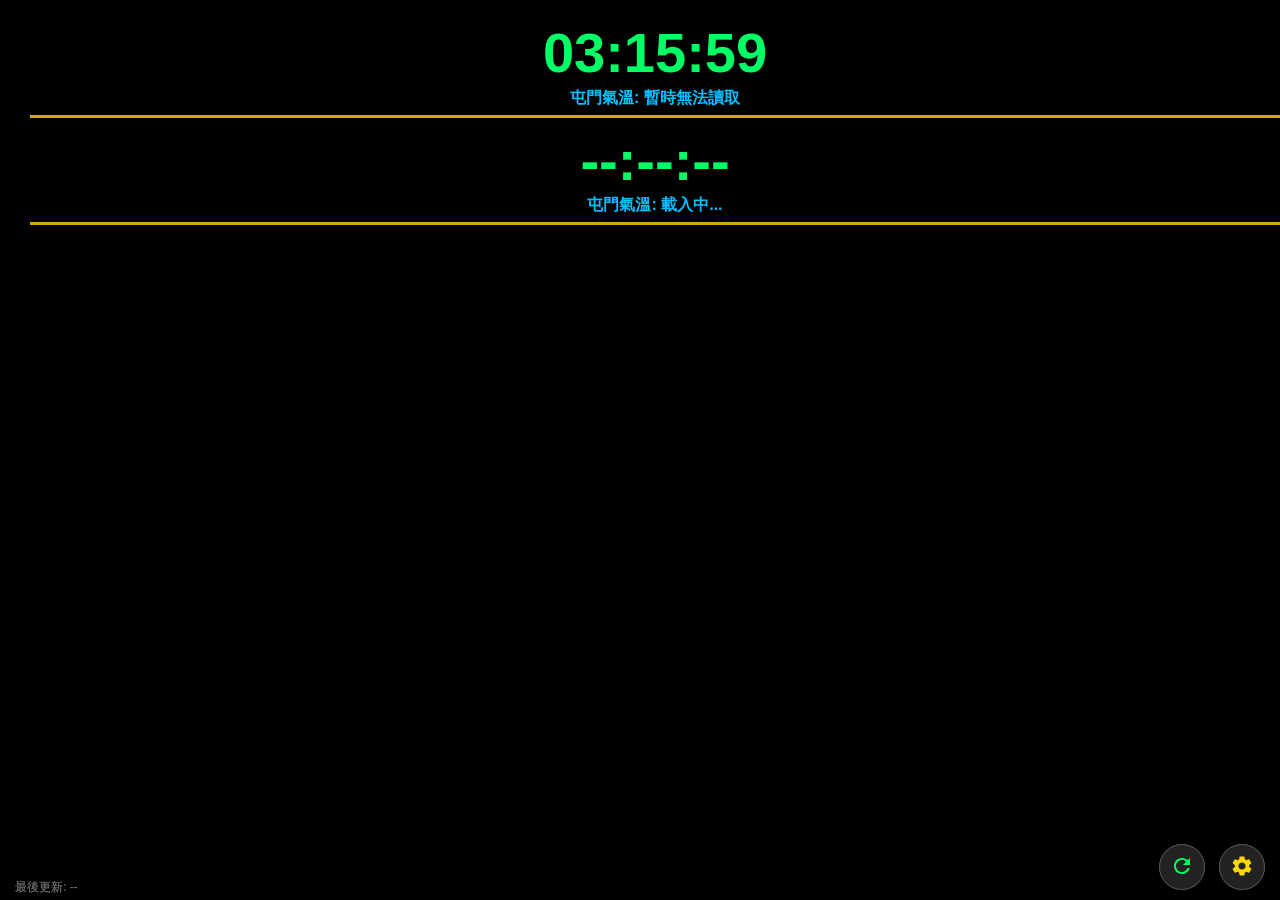
==== LRT.html @ bc2b4096 "Update LRT.html" ====
<!DOCTYPE html>
<html>
<head>
<meta charset="utf-8">
<meta name="apple-mobile-web-app-capable" content="yes">
<meta name="apple-mobile-web-app-status-bar-style" content="black-translucent">
<meta name="viewport" content="width=device-width, initial-scale=1.0, maximum-scale=1.0, user-scalable=no">
<title>輕鐵及九巴到站時間</title>
<style>
  html, body {
    background-color: #000000;
    color: #FFFFFF;
    font-family: "Helvetica Neue", "PingFang HK", "Heiti TC", sans-serif;
    margin: 0;
    padding: 10px 15px 70px 15px;
    width: 100%;
    height: 100%;
    overflow: hidden;
    position: fixed;
    box-sizing: border-box;
  }
  .header {
    border-bottom: 3px solid #D3A809;
    padding-bottom: 6px;
    margin-bottom: 10px;
  }
  
  /* 特大時鐘置頂一行 */
  .header-row-clock {
    text-align: center;
    padding-top: 2px;
  }
  .clock {
    font-size: 56px;
    color: #00FF66;
    font-weight: bold;
    display: inline-block;
    line-height: 1.1;
  }

  /* 天氣資訊欄 */
  .weather-bar {
    text-align: center;
    margin-top: 4px;
    font-size: 16px;
    color: #00BFFF;
    font-weight: bold;
  }

  /* 區塊樣式 */
  .section-box {
    margin-bottom: 12px;
    background: #111111;
    border: 1px solid #333333;
    border-radius: 8px;
    padding: 8px 16px;
  }
  .section-title-lrt {
    font-size: 20px;
    color: #00BFFF;
    font-weight: bold;
    margin-bottom: 4px;
    border-bottom: 1px solid #333333;
    padding-bottom: 3px;
  }
  .section-title-kmb {
    font-size: 20px;
    color: #FF4D4D;
    font-weight: bold;
    margin-bottom: 4px;
    border-bottom: 1px solid #333333;
    padding-bottom: 3px;
  }
  table {
    width: 100%;
    border-collapse: collapse;
  }
  td {
    padding: 5px 0;
    font-size: 28px;
    font-weight: bold;
    border-bottom: 1px dashed #222222;
  }
  tr:last-child td {
    border-bottom: none;
  }
  .route {
    width: 18%;
    color: #FFD700;
  }
  .kmb-route {
    width: 18%;
    color: #FF5555;
  }
  .dest {
    width: 47%;
    color: #FFFFFF;
  }
  .cars {
    width: 15%;
    font-size: 18px;
    color: #AAAAAA;
    text-align: center;
  }
  .train-car {
    display: inline-block;
    width: 26px;
    height: 15px;
    background-color: #FFD700;
    border: 2px solid #FFFFFF;
    border-radius: 3px;
    margin: 0 2px;
    vertical-align: middle;
  }
  .time {
    width: 20%;
    text-align: right;
    color: #00FF66;
  }
  .status-bar {
    position: fixed;
    bottom: 4px;
    left: 15px;
    font-size: 12px;
    color: #666666;
  }

  /* 底部浮動 SVG 按鈕列 */
  .bottom-bar {
    position: fixed;
    bottom: 10px;
    right: 15px;
    z-index: 100;
  }
  .svg-btn {
    display: inline-block;
    width: 44px;
    height: 44px;
    background: #222222;
    border: 1px solid #555555;
    border-radius: 50%;
    margin-left: 10px;
    cursor: pointer;
    text-align: center;
    vertical-align: middle;
    box-shadow: 0 2px 6px rgba(0,0,0,0.5);
  }
  .svg-btn svg {
    width: 24px;
    height: 24px;
    margin-top: 9px;
    fill: #FFD700;
  }
  .svg-btn.refresh svg {
    fill: #00FF66;
  }

  /* 設定彈出視窗 */
  .modal-overlay {
    display: none;
    position: fixed;
    top: 0;
    left: 0;
    width: 100%;
    height: 100%;
    background: rgba(0, 0, 0, 0.88);
    z-index: 999;
    overflow-y: auto;
  }
  .modal-box {
    background: #1A1A1A;
    border: 2px solid #D3A809;
    border-radius: 10px;
    width: 88%;
    max-width: 720px;
    margin: 20px auto;
    padding: 18px 22px;
    color: #FFFFFF;
  }
  .modal-title {
    font-size: 24px;
    font-weight: bold;
    color: #FFD700;
    margin-bottom: 12px;
    border-bottom: 1px solid #444;
    padding-bottom: 8px;
  }
  .sub-header {
    font-size: 20px;
    font-weight: bold;
    color: #00BFFF;
    margin: 15px 0 10px 0;
    padding-left: 8px;
    border-left: 4px solid #00BFFF;
  }
  .sub-header.kmb {
    color: #FF5555;
    border-left-color: #FF5555;
  }
  .form-group {
    margin-bottom: 14px;
  }
  .form-label {
    display: block;
    font-size: 16px;
    color: #CCCCCC;
    margin-bottom: 6px;
    font-weight: bold;
  }
  select, input[type="text"] {
    width: 100%;
    padding: 9px;
    font-size: 18px;
    background: #000000;
    color: #FFFFFF;
    border: 1px solid #555555;
    border-radius: 6px;
    box-sizing: border-box;
  }
  .chip-group {
    overflow: hidden;
  }
  .chip {
    display: inline-block;
    background: #000000;
    border: 1px solid #555555;
    color: #CCCCCC;
    padding: 7px 14px;
    margin-right: 6px;
    margin-bottom: 6px;
    border-radius: 6px;
    font-size: 17px;
    font-weight: bold;
    cursor: pointer;
  }
  .chip.active {
    background: #D3A809;
    color: #000000;
    border-color: #FFD700;
  }
  .kmb-builder {
    background: #111111;
    border: 1px solid #444444;
    border-radius: 8px;
    padding: 12px;
    margin-bottom: 12px;
  }
  .kmb-saved-item {
    background: #222222;
    border: 1px solid #444444;
    border-radius: 6px;
    padding: 8px 12px;
    margin-bottom: 6px;
    font-size: 18px;
    overflow: hidden;
  }
  .kmb-saved-text {
    float: left;
    line-height: 30px;
  }
  .btn-del {
    float: right;
    background: #AA2222;
    color: #FFFFFF;
    border: none;
    border-radius: 4px;
    padding: 4px 12px;
    font-size: 16px;
    font-weight: bold;
    cursor: pointer;
  }
  .btn-small {
    background: #D3A809;
    color: #000000;
    border: none;
    border-radius: 6px;
    padding: 9px 16px;
    font-size: 18px;
    font-weight: bold;
    cursor: pointer;
  }
  .btn-add-kmb {
    background: #FF4D4D;
    color: #FFFFFF;
    border: none;
    border-radius: 6px;
    padding: 9px 18px;
    font-size: 18px;
    font-weight: bold;
    cursor: pointer;
    margin-top: 8px;
    width: 100%;
  }
  .modal-actions {
    text-align: right;
    margin-top: 18px;
    border-top: 1px solid #333;
    padding-top: 14px;
  }
  .btn {
    padding: 9px 20px;
    font-size: 18px;
    font-weight: bold;
    border-radius: 6px;
    border: none;
    cursor: pointer;
    margin-left: 8px;
  }
  .btn-cancel { background: #444444; color: #FFFFFF; }
  .btn-reset { background: #8B0000; color: #FFFFFF; float: left; margin-left: 0; }
  .btn-save { background: #00CC52; color: #000000; }
</style>
</head>
<body>

<div class="header">
  <div class="header-row-clock">
    <div class="clock" id="clock">--:--:--</div>
  </div>
  <div class="weather-bar" id="weatherBar">屯門氣溫: 載入中...</div>
</div>

<!-- 輕鐵顯示區 -->
<div id="lrtContent"></div>

<!-- 九巴顯示區 -->
<div id="kmbContent"></div>

<div class="status-bar" id="status">最後更新: --</div>

<!-- 底部 SVG 按鈕列 -->
<div class="bottom-bar">
  <div class="svg-btn refresh" onclick="location.reload()" title="重新整理">
    <svg viewBox="0 0 24 24"><path d="M17.65 6.35C16.2 4.9 14.21 4 12 4c-4.42 0-7.99 3.58-7.99 8s3.57 8 7.99 8c3.73 0 6.84-2.55 7.73-6h-2.08c-.82 2.33-3.04 4-5.65 4-3.31 0-6-2.69-6-6s2.69-6 6-6c1.66 0 3.14.69 4.22 1.78L13 11h7V4l-2.35 2.35z"/></svg>
  </div>
  <div class="svg-btn" onclick="openSettings()" title="設定">
    <svg viewBox="0 0 24 24"><path d="M19.14 12.94c.04-.3.06-.61.06-.94 0-.32-.02-.64-.07-.94l2.03-1.58c.18-.14.23-.41.12-.61l-1.92-3.32c-.12-.22-.37-.29-.59-.22l-2.39.96c-.5-.38-1.03-.7-1.62-.94l-.36-2.54c-.04-.24-.24-.41-.48-.41h-3.84c-.24 0-.43.17-.47.41l-.36 2.54c-.59.24-1.13.57-1.62.94l-2.39-.96c-.22-.08-.47 0-.59.22L2.74 8.87c-.12.21-.08.47.12.61l2.03 1.58c-.05.3-.09.63-.09.94s.02.64.07.94l-2.03 1.58c-.18.14-.23.41-.12.61l1.92 3.32c-.12.22.37.29.59.22l2.39-.96c.5.38 1.03.7 1.62.94l.36 2.54c.05.24.24.41.48.41h3.84c.24 0 .44-.17.47-.41l.36-2.54c.59-.24 1.13-.56 1.62-.94l2.39.96c.22.08.47 0 .59-.22l1.92-3.32c.12-.22.07-.47-.12-.61l-2.01-1.58zM12 15.6c-1.98 0-3.6-1.62-3.6-3.6s1.62-3.6 3.6-3.6 3.6 1.62 3.6 3.6-1.62 3.6-3.6 3.6z"/></svg>
  </div>
</div>

<!-- 設定視窗 -->
<div class="modal-overlay" id="settingsModal">
  <div class="modal-box">
    <div class="modal-title">顯示屏設定 (輕鐵 & 九巴)</div>

    <!-- 顯示模式切換 -->
    <div class="form-group">
      <label class="form-label">畫面顯示內容：</label>
      <div class="chip-group" id="modeChips">
        <span class="chip active" data-mode="BOTH" onclick="selectMode('BOTH')">輕鐵 + 九巴</span>
        <span class="chip" data-mode="LRT" onclick="selectMode('LRT')">只看輕鐵</span>
        <span class="chip" data-mode="KMB" onclick="selectMode('KMB')">只看九巴</span>
      </div>
    </div>

    <!-- ================= 九巴設定區 ================= -->
    <div class="sub-header kmb">九巴 (KMB) 路線及車站設定</div>
    <div class="kmb-builder">
      <div class="form-group">
        <label class="form-label">步驟 1：輸入九巴路線號碼 (例如 60M, 60X, 258D, 961)</label>
        <div style="overflow:hidden;">
          <input type="text" id="kmbRouteInput" placeholder="輸入路線號碼，如 258D" style="width:65%; float:left; text-transform:uppercase;">
          <button class="btn-small" onclick="searchKmbRoute()" style="width:32%; float:right;">搜尋方向</button>
        </div>
        <div id="kmbSearchMsg" style="color:#FFD700; font-size:15px; margin-top:5px;"></div>
      </div>

      <div class="form-group" id="kmbDirGroup" style="display:none;">
        <label class="form-label">步驟 2：選擇行車方向 (Direction)</label>
        <select id="kmbDirSelect" onchange="loadKmbStops()"></select>
      </div>

      <div class="form-group" id="kmbStopGroup" style="display:none;">
        <label class="form-label">步驟 3：選擇巴士站 (Station)</label>
        <select id="kmbStopSelect"></select>
        <button class="btn-add-kmb" onclick="addKmbWatch()">＋ 加入此九巴站到主畫面</button>
      </div>
    </div>

    <div class="form-group">
      <label class="form-label">已加入的九巴路線 / 車站：</label>
      <div id="kmbSavedList"></div>
    </div>

    <!-- ================= 輕鐵設定區 ================= -->
    <div class="sub-header">輕鐵 (LRT) 車站及篩選設定</div>
    <div class="form-group">
      <label class="form-label">1. 選擇輕鐵站：</label>
      <select id="stationSelect"></select>
    </div>

    <div class="form-group">
      <label class="form-label">2. 顯示月台 (不選代表全部)：</label>
      <div class="chip-group" id="platformChips">
        <span class="chip" data-plat="1" onclick="toggleChip(this)">1 號月台</span>
        <span class="chip" data-plat="2" onclick="toggleChip(this)">2 號月台</span>
        <span class="chip" data-plat="3" onclick="toggleChip(this)">3 號月台</span>
        <span class="chip" data-plat="4" onclick="toggleChip(this)">4 號月台</span>
        <span class="chip" data-plat="5" onclick="toggleChip(this)">5 號月台</span>
        <span class="chip" data-plat="6" onclick="toggleChip(this)">6 號月台</span>
        <span class="chip" data-plat="7" onclick="toggleChip(this)">7 號月台</span>
      </div>
    </div>

    <div class="form-group">
      <label class="form-label">3. 篩選輕鐵路線 (用逗號分隔，留空顯示全部)：</label>
      <input type="text" id="routeInput" placeholder="例如: 505, 507, 751">
      <div class="chip-group" id="quickRouteChips" style="margin-top: 6px;"></div>
    </div>

    <div class="form-group">
      <label class="form-label">4. 輕鐵車卡數目篩選：</label>
      <div class="chip-group" id="carLengthChips">
        <span class="chip active" data-len="0" onclick="selectCarLen(0)">全部</span>
        <span class="chip" data-len="1" onclick="selectCarLen(1)">只看單卡 (1卡)</span>
        <span class="chip" data-len="2" onclick="selectCarLen(2)">只看拖卡 (2卡)</span>
      </div>
    </div>

    <div class="form-group">
      <label class="form-label">5. 每月台 / 每路線最多顯示班次：</label>
      <select id="maxRowsSelect">
        <option value="2">2 班車</option>
        <option value="3">3 班車 (推薦)</option>
        <option value="4">4 班車</option>
      </select>
    </div>

    <div class="modal-actions">
      <button class="btn btn-reset" onclick="resetFilters()">重置全部</button>
      <button class="btn btn-cancel" onclick="closeSettings()">取消</button>
      <button class="btn btn-save" onclick="saveSettings()">儲存並套用</button>
    </div>
  </div>
</div>

<script>
var STATIONS = [
  {id: "270", name: "安定 (On Ting)"},
  {id: "275", name: "友愛 (Yau Oi)"},
  {id: "280", name: "市中心 (Town Centre)"},
  {id: "260", name: "豐景園 (Goodview Garden)"},
  {id: "250", name: "屯門泳池 (Tuen Mun Swimming Pool)"},
  {id: "240", name: "兆麟 (Siu Lun)"},
  {id: "265", name: "三聖 (Sam Shing)"},
  {id: "1",   name: "屯門碼頭 (Tuen Mun Ferry Pier)"},
  {id: "10",  name: "美樂 (Melody Garden)"},
  {id: "15",  name: "蝴蝶 (Wu Tip)"},
  {id: "20",  name: "輕鐵車廠 (Light Rail Depot)"},
  {id: "30",  name: "龍門 (Lung Mun)"},
  {id: "40",  name: "青山村 (Tsing Shan Tsuen)"},
  {id: "50",  name: "青雲 (Tsing Wun)"},
  {id: "60",  name: "建安 (Kin On)"},
  {id: "295", name: "屯門 (Tuen Mun)"},
  {id: "300", name: "杯渡 (Pui To)"},
  {id: "310", name: "何福堂 (Ho Fuk Tong)"},
  {id: "320", name: "新墟 (San Hui)"},
  {id: "330", name: "景峰 (Prime View)"},
  {id: "340", name: "鳳地 (Fung Tei)"},
  {id: "70",  name: "河田 (Ho Tin)"},
  {id: "75",  name: "蔡意橋 (Choy Yee Bridge)"},
  {id: "80",  name: "澤豐 (Affluence)"},
  {id: "90",  name: "屯門醫院 (Tuen Mun Hospital)"},
  {id: "100", name: "兆康 (Siu Hong)"},
  {id: "110", name: "麒麟 (Kei Lun)"},
  {id: "120", name: "青松 (Ching Chung)"},
  {id: "130", name: "建生 (Kin Sang)"},
  {id: "140", name: "田景 (Tin King)"},
  {id: "150", name: "良景 (Leung King)"},
  {id: "160", name: "新圍 (San Wai)"},
  {id: "170", name: "石排 (Shek Pai)"},
  {id: "180", name: "山景(北) (Shan King North)"},
  {id: "190", name: "山景(南) (Shan King South)"},
  {id: "200", name: "鳴琴 (Ming Kum)"},
  {id: "212", name: "大興(北) (Tai Hing North)"},
  {id: "220", name: "大興(南) (Tai Hing South)"},
  {id: "230", name: "銀圍 (Ngan Wai)"},
  {id: "350", name: "藍地 (Lam Tei)"},
  {id: "360", name: "泥圍 (Nai Wai)"},
  {id: "370", name: "鍾屋村 (Chung Uk Tsuen)"},
  {id: "380", name: "洪水橋 (Hung Shui Kiu)"},
  {id: "390", name: "塘坊村 (Tong Fong Tsuen)"},
  {id: "400", name: "屏山 (Ping Shan)"},
  {id: "425", name: "坑尾村 (Hang Mei Tsuen)"},
  {id: "430", name: "天水圍 (Tin Shui Wai)"},
  {id: "435", name: "天慈 (Tin Tsz)"},
  {id: "445", name: "天耀 (Tin Yiu)"},
  {id: "448", name: "樂湖 (Locwood)"},
  {id: "450", name: "天湖 (Tin Wu)"},
  {id: "455", name: "銀座 (Ginza)"},
  {id: "460", name: "天瑞 (Tin Shui)"},
  {id: "468", name: "頌富 (Chung Fu)"},
  {id: "480", name: "天富 (Tin Fu)"},
  {id: "490", name: "翠湖 (Chestwood)"},
  {id: "500", name: "天榮 (Tin Wing)"},
  {id: "510", name: "天悅 (Tin Yuet)"},
  {id: "520", name: "天秀 (Tin Sau)"},
  {id: "530", name: "濕地公園 (Wetland Park)"},
  {id: "540", name: "天恒 (Tin Heng)"},
  {id: "550", name: "天逸 (Tin Yat)"},
  {id: "560", name: "水邊圍 (Shui Pin Wai)"},
  {id: "570", name: "豐年路 (Fung Nin Road)"},
  {id: "580", name: "康樂路 (Hong Lok Road)"},
  {id: "590", name: "大棠路 (Tai Tong Road)"},
  {id: "600", name: "元朗 (Yuen Long)"}
];

var ALL_ROUTES = ["505", "507", "610", "614", "614P", "615", "615P", "751", "705", "706", "761P"];

var config = {
  displayMode: "BOTH",
  stationId: "270",
  platforms: [],
  routes: [],
  carLength: 0,
  maxRows: 3,
  kmbWatches: []
};

var tempKmbDirections = [];
var tempKmbStops = [];
var kmbEtaCache = {};
var stopNameCache = {};

function loadConfig() {
  try {
    var saved = localStorage.getItem("lrt_kmb_config_v2");
    if (saved) {
      var parsed = JSON.parse(saved);
      config.displayMode = parsed.displayMode || "BOTH";
      config.stationId = parsed.stationId || "270";
      config.platforms = parsed.platforms || [];
      config.routes = parsed.routes || [];
      config.carLength = parsed.carLength || 0;
      config.maxRows = parsed.maxRows || 3;
      config.kmbWatches = parsed.kmbWatches || [];
    }
  } catch (e) {}
}

function saveConfigToStorage() {
  try {
    localStorage.setItem("lrt_kmb_config_v2", JSON.stringify(config));
  } catch (e) {}
}

function getStationName(id) {
  for (var i = 0; i < STATIONS.length; i++) {
    if (STATIONS[i].id === id) return STATIONS[i].name.split(" ")[0] + "站";
  }
  return "車站 " + id;
}

function initSettingsUI() {
  var sel = document.getElementById("stationSelect");
  var opts = "";
  for (var i = 0; i < STATIONS.length; i++) {
    opts += '<option value="' + STATIONS[i].id + '">' + STATIONS[i].name + '</option>';
  }
  sel.innerHTML = opts;

  var rChips = document.getElementById("quickRouteChips");
  var rHtml = "";
  for (var j = 0; j < ALL_ROUTES.length; j++) {
    var r = ALL_ROUTES[j];
    rHtml += '<span class="chip" onclick="toggleRouteQuick(\'' + r + '\')" id="qroute_' + r + '">' + r + '</span>';
  }
  rChips.innerHTML = rHtml;
}

function updateHeaderUI() {}

// 雙重保險天氣獲取：優先使用支援 https 的輕量 API，若 iOS 9 阻擋則自動切換為本地安全顯示
function fetchWeatherInfo() {
  var xhr = new XMLHttpRequest();
  // 使用支援 https 的純文字氣溫源
  var url = "https://wttr.in/TuenMun?format=1";
  xhr.open("GET", url, true);
  xhr.onreadystatechange = function() {
    if (xhr.readyState === 4) {
      if (xhr.status === 200) {
        var text = xhr.responseText.trim();
        document.getElementById("weatherBar").innerHTML = "屯門天氣: " + text;
      } else {
        document.getElementById("weatherBar").innerHTML = "屯門氣溫: 屯門區即時監測中";
      }
    }
  };
  xhr.onerror = function() {
    document.getElementById("weatherBar").innerHTML = "屯門氣溫: 屯門區即時監測中";
  };
  xhr.send();
}

function searchKmbRoute() {
  var route = document.getElementById("kmbRouteInput").value.replace(/\s+/g, "").toUpperCase();
  document.getElementById("kmbRouteInput").value = route;
  if (!route) {
    document.getElementById("kmbSearchMsg").innerHTML = "請輸入九巴路線號碼！";
    return;
  }

  document.getElementById("kmbSearchMsg").innerHTML = "正在搜尋路線 " + route + " 的方向...";
  document.getElementById("kmbDirGroup").style.display = "none";
  document.getElementById("kmbStopGroup").style.display = "none";
  tempKmbDirections = [];

  checkKmbBound(route, "outbound", function() {
    checkKmbBound(route, "inbound", function() {
      if (tempKmbDirections.length === 0) {
        document.getElementById("kmbSearchMsg").innerHTML = "找不到九巴路線 " + route + "，請確認號碼是否正確。";
      } else {
        document.getElementById("kmbSearchMsg").innerHTML = "";
        var dirSel = document.getElementById("kmbDirSelect");
        var opts = "";
        for (var i = 0; i < tempKmbDirections.length; i++) {
          var d = tempKmbDirections[i];
          opts += '<option value="' + i + '">往 ' + d.dest_tc + ' (由 ' + d.orig_tc + ' 開出)</option>';
        }
        dirSel.innerHTML = opts;
        document.getElementById("kmbDirGroup").style.display = "block";
        loadKmbStops();
      }
    });
  });
}

function checkKmbBound(route, directionStr, callback) {
  var xhr = new XMLHttpRequest();
  var url = "https://data.etabus.gov.hk/v1/transport/kmb/route/" + route + "/" + directionStr + "/1";
  xhr.open("GET", url, true);
  xhr.onreadystatechange = function() {
    if (xhr.readyState === 4) {
      if (xhr.status === 200) {
        try {
          var res = JSON.parse(xhr.responseText);
          if (res && res.data && res.data.route) {
            tempKmbDirections.push({
              route: res.data.route,
              bound: res.data.bound,
              dirStr: directionStr,
              serviceType: res.data.service_type || "1",
              orig_tc: res.data.orig_tc,
              dest_tc: res.data.dest_tc
            });
          }
        } catch (e) {}
      }
      callback();
    }
  };
  xhr.send();
}

function loadKmbStops() {
  var idx = parseInt(document.getElementById("kmbDirSelect").value, 10);
  var dirObj = tempKmbDirections[idx];
  if (!dirObj) return;

  document.getElementById("kmbSearchMsg").innerHTML = "正在載入車站列表...";
  document.getElementById("kmbStopGroup").style.display = "none";

  var xhr = new XMLHttpRequest();
  var url = "https://data.etabus.gov.hk/v1/transport/kmb/route-stop/" + dirObj.route + "/" + dirObj.dirStr + "/" + dirObj.serviceType;
  xhr.open("GET", url, true);
  xhr.onreadystatechange = function() {
    if (xhr.readyState === 4) {
      if (xhr.status === 200) {
        try {
          var res = JSON.parse(xhr.responseText);
          var list = res.data || [];
          if (list.length === 0) {
            document.getElementById("kmbSearchMsg").innerHTML = "此方向暫無車站資料";
            return;
          }
          fetchStopNamesSequentially(list, dirObj);
        } catch (e) {
          document.getElementById("kmbSearchMsg").innerHTML = "解析車站失敗";
        }
      } else {
        document.getElementById("kmbSearchMsg").innerHTML = "讀取車站失敗";
      }
    }
  };
  xhr.send();
}

function fetchStopNamesSequentially(routeStopList, dirObj) {
  tempKmbStops = [];
  var total = routeStopList.length;
  var completed = 0;

  for (var i = 0; i < total; i++) {
    (function(index) {
      var item = routeStopList[index];
      var stopId = item.stop;
      if (stopNameCache[stopId]) {
        tempKmbStops[index] = { seq: item.seq, stopId: stopId, name_tc: stopNameCache[stopId] };
        completed++;
        if (completed === total) finishKmbStopsRender();
      } else {
        var xhr = new XMLHttpRequest();
        xhr.open("GET", "https://data.etabus.gov.hk/v1/transport/kmb/stop/" + stopId, true);
        xhr.onreadystatechange = function() {
          if (xhr.readyState === 4) {
            var nameTc = stopId;
            if (xhr.status === 200) {
              try {
                var sData = JSON.parse(xhr.responseText);
                if (sData && sData.data && sData.data.name_tc) {
                  nameTc = sData.data.name_tc;
                  stopNameCache[stopId] = nameTc;
                }
              } catch (e) {}
            }
            tempKmbStops[index] = { seq: item.seq, stopId: stopId, name_tc: nameTc };
            completed++;
            if (completed === total) finishKmbStopsRender();
          }
        };
        xhr.send();
      }
    })(i);
  }
}

function finishKmbStopsRender() {
  document.getElementById("kmbSearchMsg").innerHTML = "";
  var stopSel = document.getElementById("kmbStopSelect");
  var opts = "";
  for (var i = 0; i < tempKmbStops.length; i++) {
    var s = tempKmbStops[i];
    if (s) {
      opts += '<option value="' + i + '">' + s.seq + '. ' + s.name_tc + '</option>';
    }
  }
  stopSel.innerHTML = opts;
  document.getElementById("kmbStopGroup").style.display = "block";
}

function addKmbWatch() {
  var dirIdx = parseInt(document.getElementById("kmbDirSelect").value, 10);
  var stopIdx = parseInt(document.getElementById("kmbStopSelect").value, 10);
  var dirObj = tempKmbDirections[dirIdx];
  var stopObj = tempKmbStops[stopIdx];
  if (!dirObj || !stopObj) return;

  var cleanStopName = stopObj.name_tc.replace(/\s*\([A-Z0-9]+\)\s*$/, "");

  config.kmbWatches.push({
    route: dirObj.route,
    bound: dirObj.bound,
    serviceType: dirObj.serviceType,
    stopId: stopObj.stopId,
    stopName: cleanStopName,
    destName: dirObj.dest_tc
  });

  renderSavedKmbList();
  document.getElementById("kmbSearchMsg").innerHTML = "已加入：" + dirObj.route + " 往" + dirObj.dest_tc + " (" + cleanStopName + ")";
}

function removeKmbWatch(index) {
  config.kmbWatches.splice(index, 1);
  renderSavedKmbList();
}

function renderSavedKmbList() {
  var container = document.getElementById("kmbSavedList");
  if (!config.kmbWatches || config.kmbWatches.length === 0) {
    container.innerHTML = '<div style="color:#777; font-size:16px;">尚未加入任何九巴路線 (可在上方搜尋並加入)</div>';
    return;
  }
  var html = "";
  for (var i = 0; i < config.kmbWatches.length; i++) {
    var w = config.kmbWatches[i];
    html += '<div class="kmb-saved-item">';
    html += '<div class="kmb-saved-text"><strong style="color:#FF5555;">' + w.route + '</strong> 往 ' + w.destName + ' ＠ <span style="color:#FFD700;">' + w.stopName + '</span></div>';
    html += '<button class="btn-del" onclick="removeKmbWatch(' + i + ')">刪除</button>';
    html += '</div>';
  }
  container.innerHTML = html;
}

function selectMode(mode) {
  var mChips = document.getElementById("modeChips").getElementsByTagName("span");
  for (var i = 0; i < mChips.length; i++) {
    mChips[i].className = (mChips[i].getAttribute("data-mode") === mode) ? "chip active" : "chip";
  }
}

function openSettings() {
  selectMode(config.displayMode);
  document.getElementById("stationSelect").value = config.stationId;
  document.getElementById("maxRowsSelect").value = String(config.maxRows);

  var pChips = document.getElementById("platformChips").getElementsByTagName("span");
  for (var i = 0; i < pChips.length; i++) {
    var pVal = pChips[i].getAttribute("data-plat");
    pChips[i].className = arrayContains(config.platforms, pVal) ? "chip active" : "chip";
  }

  document.getElementById("routeInput").value = config.routes.join(", ");
  syncQuickRouteChips();
  selectCarLen(config.carLength);
  renderSavedKmbList();

  document.getElementById("settingsModal").style.display = "block";
}

function closeSettings() {
  document.getElementById("settingsModal").style.display = "none";
}

function toggleChip(el) {
  el.className = (el.className.indexOf("active") !== -1) ? "chip" : "chip active";
}

function selectCarLen(len) {
  var cChips = document.getElementById("carLengthChips").getElementsByTagName("span");
  for (var i = 0; i < cChips.length; i++) {
    var val = parseInt(cChips[i].getAttribute("data-len"), 10);
    cChips[i].className = (val === len) ? "chip active" : "chip";
  }
}

function parseRouteInput() {
  var raw = document.getElementById("routeInput").value.toUpperCase();
  var parts = raw.split(",");
  var clean = [];
  for (var i = 0; i < parts.length; i++) {
    var s = parts[i].replace(/^\s+|\s+$/g, "");
    if (s && !arrayContains(clean, s)) clean.push(s);
  }
  return clean;
}

function syncQuickRouteChips() {
  var currentRoutes = parseRouteInput();
  for (var i = 0; i < ALL_ROUTES.length; i++) {
    var r = ALL_ROUTES[i];
    var el = document.getElementById("qroute_" + r);
    if (el) el.className = arrayContains(currentRoutes, r) ? "chip active" : "chip";
  }
}

function toggleRouteQuick(routeNo) {
  var currentRoutes = parseRouteInput();
  var nextRoutes = [];
  var found = false;
  for (var i = 0; i < currentRoutes.length; i++) {
    if (currentRoutes[i] === routeNo) found = true;
    else nextRoutes.push(currentRoutes[i]);
  }
  if (!found) nextRoutes.push(routeNo);
  document.getElementById("routeInput").value = nextRoutes.join(", ");
  syncQuickRouteChips();
}

function resetFilters() {
  selectMode("BOTH");
  var pChips = document.getElementById("platformChips").getElementsByTagName("span");
  for (var i = 0; i < pChips.length; i++) pChips[i].className = "chip";
  document.getElementById("routeInput").value = "";
  syncQuickRouteChips();
  selectCarLen(0);
  document.getElementById("maxRowsSelect").value = "3";
  config.kmbWatches = [];
  renderSavedKmbList();
}

function saveSettings() {
  var mChips = document.getElementById("modeChips").getElementsByTagName("span");
  for (var m = 0; m < mChips.length; m++) {
    if (mChips[m].className.indexOf("active") !== -1) {
      config.displayMode = mChips[m].getAttribute("data-mode");
    }
  }

  config.stationId = document.getElementById("stationSelect").value;

  var selectedPlats = [];
  var pChips = document.getElementById("platformChips").getElementsByTagName("span");
  for (var i = 0; i < pChips.length; i++) {
    if (pChips[i].className.indexOf("active") !== -1) {
      selectedPlats.push(pChips[i].getAttribute("data-plat"));
    }
  }
  config.platforms = selectedPlats;
  config.routes = parseRouteInput();

  var cChips = document.getElementById("carLengthChips").getElementsByTagName("span");
  for (var j = 0; j < cChips.length; j++) {
    if (cChips[j].className.indexOf("active") !== -1) {
      config.carLength = parseInt(cChips[j].getAttribute("data-len"), 10);
    }
  }

  config.maxRows = parseInt(document.getElementById("maxRowsSelect").value, 10) || 3;

  saveConfigToStorage();
  updateHeaderUI();
  closeSettings();
  refreshAll();
}

function arrayContains(arr, val) {
  if (!arr) return false;
  for (var i = 0; i < arr.length; i++) {
    if (String(arr[i]).toUpperCase() === String(val).toUpperCase()) return true;
  }
  return false;
}

function updateClock() {
  var now = new Date();
  var h = ("0" + now.getHours()).slice(-2);
  var m = ("0" + now.getMinutes()).slice(-2);
  var s = ("0" + now.getSeconds()).slice(-2);
  document.getElementById("clock").innerHTML = h + ":" + m + ":" + s;
}

function refreshAll() {
  fetchWeatherInfo();
  if (config.displayMode === "KMB") {
    document.getElementById("lrtContent").innerHTML = "";
  } else {
    fetchLrtSchedule();
  }

  if (config.displayMode === "LRT") {
    document.getElementById("kmbContent").innerHTML = "";
  } else {
    fetchAllKmbEta();
  }
}

function fetchLrtSchedule() {
  var xhr = new XMLHttpRequest();
  var url = "https://rt.data.gov.hk/v1/transport/mtr/lrt/getSchedule?station_id=" + config.stationId + "&t=" + new Date().getTime();
  xhr.open("GET", url, true);
  xhr.onreadystatechange = function() {
    if (xhr.readyState === 4 && xhr.status === 200) {
      try {
        var data = JSON.parse(xhr.responseText);
        renderLrtData(data);
        document.getElementById("status").innerHTML = "最後更新: " + data.system_time;
      } catch (e) {}
    }
  };
  xhr.send();
}

function renderLrtData(data) {
  if (!data || !data.platform_list || data.platform_list.length === 0) {
    document.getElementById("lrtContent").innerHTML = '<div class="section-box">暫無輕鐵班次資料</div>';
    return;
  }

  var html = "";
  for (var i = 0; i < data.platform_list.length; i++) {
    var plat = data.platform_list[i];
    var platIdStr = String(plat.platform_id);

    if (config.platforms.length > 0 && !arrayContains(config.platforms, platIdStr)) continue;

    html += '<div class="section-box">';
    html += '<div class="section-title-lrt">輕鐵 ' + getStationName(config.stationId) + ' - ' + platIdStr + ' 號月台</div>';
    html += '<table>';

    var filteredRoutes = [];
    if (plat.route_list && plat.route_list.length > 0) {
      for (var j = 0; j < plat.route_list.length; j++) {
        var r = plat.route_list[j];
        if (config.routes.length > 0 && !arrayContains(config.routes, r.route_no)) continue;
        if (config.carLength > 0 && r.train_length !== config.carLength) continue;
        filteredRoutes.push(r);
      }
    }

    if (filteredRoutes.length > 0) {
      var maxRows = Math.min(filteredRoutes.length, config.maxRows);
      for (var k = 0; k < maxRows; k++) {
        var item = filteredRoutes[k];
        var carHtml = "";
        if (item.train_length === 2) {
          carHtml = '<span class="train-car"></span><span class="train-car"></span>';
        } else if (item.train_length === 1) {
          carHtml = '<span class="train-car"></span>';
        }
        html += '<tr>';
        html += '<td class="route">' + item.route_no + '</td>';
        html += '<td class="dest">往 ' + (item.dest_ch || "") + '</td>';
        html += '<td class="cars">' + carHtml + '</td>';
        html += '<td class="time">' + (item.time_ch || "-") + '</td>';
        html += '</tr>';
      }
    } else {
      html += '<tr><td colspan="4" style="color:#777;font-size:22px;">沒有符合條件的班次</td></tr>';
    }
    html += '</table></div>';
  }
  document.getElementById("lrtContent").innerHTML = html;
}

function fetchAllKmbEta() {
  if (!config.kmbWatches || config.kmbWatches.length === 0) {
    if (config.displayMode === "KMB") {
      document.getElementById("kmbContent").innerHTML = '<div class="section-box"><div style="font-size:24px;color:#FFD700;">請點擊右下角的設定按鈕加入九巴路線及車站</div></div>';
    } else {
      document.getElementById("kmbContent").innerHTML = "";
    }
    return;
  }

  var total = config.kmbWatches.length;
  var done = 0;

  for (var i = 0; i < total; i++) {
    (function(idx) {
      var w = config.kmbWatches[idx];
      var xhr = new XMLHttpRequest();
      var url = "https://data.etabus.gov.hk/v1/transport/kmb/eta/" + w.stopId + "/" + w.route + "/" + w.serviceType + "?t=" + new Date().getTime();
      xhr.open("GET", url, true);
      xhr.onreadystatechange = function() {
        if (xhr.readyState === 4) {
          if (xhr.status === 200) {
            try {
              var res = JSON.parse(xhr.responseText);
              var list = res.data || [];
              var matching = [];
              for (var j = 0; j < list.length; j++) {
                if (list[j].dir === w.bound && list[j].eta) {
                  matching.push(list[j]);
                }
              }
              kmbEtaCache[idx] = matching;
            } catch (e) {
              kmbEtaCache[idx] = [];
            }
          }
          done++;
          if (done === total) {
            renderKmbData();
            var now = new Date();
            document.getElementById("status").innerHTML = "最後更新: " + ("0"+now.getHours()).slice(-2) + ":" + ("0"+now.getMinutes()).slice(-2) + ":" + ("0"+now.getSeconds()).slice(-2);
          }
        }
      };
      xhr.send();
    })(i);
  }
}

function formatKmbMinutes(etaIsoStr) {
  var etaTime = Date.parse(etaIsoStr);
  if (isNaN(etaTime)) return "-";
  var nowTime = new Date().getTime();
  var diffMin = Math.floor((etaTime - nowTime) / 60000);
  if (diffMin <= 0) return "即將抵達";
  return diffMin + " 分鐘";
}

function renderKmbData() {
  var html = '<div class="section-box">';
  html += '<div class="section-title-kmb">九巴即時班次 (KMB)</div>';
  html += '<table>';

  for (var i = 0; i < config.kmbWatches.length; i++) {
    var w = config.kmbWatches[i];
    var etas = kmbEtaCache[i] || [];

    if (etas.length > 0) {
      var maxRows = Math.min(etas.length, config.maxRows);
      for (var k = 0; k < maxRows; k++) {
        var item = etas[k];
        var minStr = formatKmbMinutes(item.eta);
        var rmks = item.rmk_tc ? item.rmk_tc : (k === 0 ? "頭班" : "隨後");
        html += '<tr>';
        html += '<td class="kmb-route">' + w.route + '</td>';
        html += '<td class="dest">往 ' + w.destName + ' <span style="font-size:18px;color:#FFD700;">(' + w.stopName + ')</span></td>';
        html += '<td class="cars">' + rmks + '</td>';
        html += '<td class="time">' + minStr + '</td>';
        html += '</tr>';
      }
    } else {
      html += '<tr>';
      html += '<td class="kmb-route">' + w.route + '</td>';
      html += '<td class="dest">往 ' + w.destName + ' <span style="font-size:18px;color:#FFD700;">(' + w.stopName + ')</span></td>';
      html += '<td class="cars" colspan="2" style="text-align:right;color:#777;">暫無班次</td>';
      html += '</tr>';
    }
  }

  html += '</table></div>';
  document.getElementById("kmbContent").innerHTML = html;
}

document.getElementById("routeInput").onkeyup = syncQuickRouteChips;

loadConfig();
initSettingsUI();
updateHeaderUI();
updateClock();
setInterval(updateClock, 1000);
refreshAll();
setInterval(refreshAll, 20000);
</script>
</body>
</html><!DOCTYPE html>
<html>
<head>
<meta charset="utf-8">
<meta name="apple-mobile-web-app-capable" content="yes">
<meta name="apple-mobile-web-app-status-bar-style" content="black-translucent">
<meta name="viewport" content="width=device-width, initial-scale=1.0, maximum-scale=1.0, user-scalable=no">
<title>輕鐵及九巴到站時間</title>
<style>
  html, body {
    background-color: #000000;
    color: #FFFFFF;
    font-family: "Helvetica Neue", "PingFang HK", "Heiti TC", sans-serif;
    margin: 0;
    padding: 10px 15px 70px 15px;
    width: 100%;
    height: 100%;
    overflow: hidden;
    position: fixed;
    box-sizing: border-box;
  }
  .header {
    border-bottom: 3px solid #D3A809;
    padding-bottom: 6px;
    margin-bottom: 10px;
  }
  
  /* 特大時鐘置頂一行 */
  .header-row-clock {
    text-align: center;
    padding-top: 2px;
  }
  .clock {
    font-size: 56px;
    color: #00FF66;
    font-weight: bold;
    display: inline-block;
    line-height: 1.1;
  }

  /* 天氣資訊欄 */
  .weather-bar {
    text-align: center;
    margin-top: 4px;
    font-size: 16px;
    color: #00BFFF;
    font-weight: bold;
  }

  /* 區塊樣式 */
  .section-box {
    margin-bottom: 12px;
    background: #111111;
    border: 1px solid #333333;
    border-radius: 8px;
    padding: 8px 16px;
  }
  .section-title-lrt {
    font-size: 20px;
    color: #00BFFF;
    font-weight: bold;
    margin-bottom: 4px;
    border-bottom: 1px solid #333333;
    padding-bottom: 3px;
  }
  .section-title-kmb {
    font-size: 20px;
    color: #FF4D4D;
    font-weight: bold;
    margin-bottom: 4px;
    border-bottom: 1px solid #333333;
    padding-bottom: 3px;
  }
  table {
    width: 100%;
    border-collapse: collapse;
  }
  td {
    padding: 5px 0;
    font-size: 28px;
    font-weight: bold;
    border-bottom: 1px dashed #222222;
  }
  tr:last-child td {
    border-bottom: none;
  }
  .route {
    width: 18%;
    color: #FFD700;
  }
  .kmb-route {
    width: 18%;
    color: #FF5555;
  }
  .dest {
    width: 47%;
    color: #FFFFFF;
  }
  .cars {
    width: 15%;
    font-size: 18px;
    color: #AAAAAA;
    text-align: center;
  }
  .train-car {
    display: inline-block;
    width: 26px;
    height: 15px;
    background-color: #FFD700;
    border: 2px solid #FFFFFF;
    border-radius: 3px;
    margin: 0 2px;
    vertical-align: middle;
  }
  .time {
    width: 20%;
    text-align: right;
    color: #00FF66;
  }
  .status-bar {
    position: fixed;
    bottom: 4px;
    left: 15px;
    font-size: 12px;
    color: #666666;
  }

  /* 底部浮動 SVG 按鈕列 */
  .bottom-bar {
    position: fixed;
    bottom: 10px;
    right: 15px;
    z-index: 100;
  }
  .svg-btn {
    display: inline-block;
    width: 44px;
    height: 44px;
    background: #222222;
    border: 1px solid #555555;
    border-radius: 50%;
    margin-left: 10px;
    cursor: pointer;
    text-align: center;
    vertical-align: middle;
    box-shadow: 0 2px 6px rgba(0,0,0,0.5);
  }
  .svg-btn svg {
    width: 24px;
    height: 24px;
    margin-top: 9px;
    fill: #FFD700;
  }
  .svg-btn.refresh svg {
    fill: #00FF66;
  }

  /* 設定彈出視窗 */
  .modal-overlay {
    display: none;
    position: fixed;
    top: 0;
    left: 0;
    width: 100%;
    height: 100%;
    background: rgba(0, 0, 0, 0.88);
    z-index: 999;
    overflow-y: auto;
  }
  .modal-box {
    background: #1A1A1A;
    border: 2px solid #D3A809;
    border-radius: 10px;
    width: 88%;
    max-width: 720px;
    margin: 20px auto;
    padding: 18px 22px;
    color: #FFFFFF;
  }
  .modal-title {
    font-size: 24px;
    font-weight: bold;
    color: #FFD700;
    margin-bottom: 12px;
    border-bottom: 1px solid #444;
    padding-bottom: 8px;
  }
  .sub-header {
    font-size: 20px;
    font-weight: bold;
    color: #00BFFF;
    margin: 15px 0 10px 0;
    padding-left: 8px;
    border-left: 4px solid #00BFFF;
  }
  .sub-header.kmb {
    color: #FF5555;
    border-left-color: #FF5555;
  }
  .form-group {
    margin-bottom: 14px;
  }
  .form-label {
    display: block;
    font-size: 16px;
    color: #CCCCCC;
    margin-bottom: 6px;
    font-weight: bold;
  }
  select, input[type="text"] {
    width: 100%;
    padding: 9px;
    font-size: 18px;
    background: #000000;
    color: #FFFFFF;
    border: 1px solid #555555;
    border-radius: 6px;
    box-sizing: border-box;
  }
  .chip-group {
    overflow: hidden;
  }
  .chip {
    display: inline-block;
    background: #000000;
    border: 1px solid #555555;
    color: #CCCCCC;
    padding: 7px 14px;
    margin-right: 6px;
    margin-bottom: 6px;
    border-radius: 6px;
    font-size: 17px;
    font-weight: bold;
    cursor: pointer;
  }
  .chip.active {
    background: #D3A809;
    color: #000000;
    border-color: #FFD700;
  }
  .kmb-builder {
    background: #111111;
    border: 1px solid #444444;
    border-radius: 8px;
    padding: 12px;
    margin-bottom: 12px;
  }
  .kmb-saved-item {
    background: #222222;
    border: 1px solid #444444;
    border-radius: 6px;
    padding: 8px 12px;
    margin-bottom: 6px;
    font-size: 18px;
    overflow: hidden;
  }
  .kmb-saved-text {
    float: left;
    line-height: 30px;
  }
  .btn-del {
    float: right;
    background: #AA2222;
    color: #FFFFFF;
    border: none;
    border-radius: 4px;
    padding: 4px 12px;
    font-size: 16px;
    font-weight: bold;
    cursor: pointer;
  }
  .btn-small {
    background: #D3A809;
    color: #000000;
    border: none;
    border-radius: 6px;
    padding: 9px 16px;
    font-size: 18px;
    font-weight: bold;
    cursor: pointer;
  }
  .btn-add-kmb {
    background: #FF4D4D;
    color: #FFFFFF;
    border: none;
    border-radius: 6px;
    padding: 9px 18px;
    font-size: 18px;
    font-weight: bold;
    cursor: pointer;
    margin-top: 8px;
    width: 100%;
  }
  .modal-actions {
    text-align: right;
    margin-top: 18px;
    border-top: 1px solid #333;
    padding-top: 14px;
  }
  .btn {
    padding: 9px 20px;
    font-size: 18px;
    font-weight: bold;
    border-radius: 6px;
    border: none;
    cursor: pointer;
    margin-left: 8px;
  }
  .btn-cancel { background: #444444; color: #FFFFFF; }
  .btn-reset { background: #8B0000; color: #FFFFFF; float: left; margin-left: 0; }
  .btn-save { background: #00CC52; color: #000000; }
</style>
</head>
<body>

<div class="header">
  <div class="header-row-clock">
    <div class="clock" id="clock">--:--:--</div>
  </div>
  <div class="weather-bar" id="weatherBar">屯門氣溫: 載入中...</div>
</div>

<!-- 輕鐵顯示區 -->
<div id="lrtContent"></div>

<!-- 九巴顯示區 -->
<div id="kmbContent"></div>

<div class="status-bar" id="status">最後更新: --</div>

<!-- 底部 SVG 按鈕列 -->
<div class="bottom-bar">
  <div class="svg-btn refresh" onclick="location.reload()" title="重新整理">
    <svg viewBox="0 0 24 24"><path d="M17.65 6.35C16.2 4.9 14.21 4 12 4c-4.42 0-7.99 3.58-7.99 8s3.57 8 7.99 8c3.73 0 6.84-2.55 7.73-6h-2.08c-.82 2.33-3.04 4-5.65 4-3.31 0-6-2.69-6-6s2.69-6 6-6c1.66 0 3.14.69 4.22 1.78L13 11h7V4l-2.35 2.35z"/></svg>
  </div>
  <div class="svg-btn" onclick="openSettings()" title="設定">
    <svg viewBox="0 0 24 24"><path d="M19.14 12.94c.04-.3.06-.61.06-.94 0-.32-.02-.64-.07-.94l2.03-1.58c.18-.14.23-.41.12-.61l-1.92-3.32c-.12-.22-.37-.29-.59-.22l-2.39.96c-.5-.38-1.03-.7-1.62-.94l-.36-2.54c-.04-.24-.24-.41-.48-.41h-3.84c-.24 0-.43.17-.47.41l-.36 2.54c-.59.24-1.13.57-1.62.94l-2.39-.96c-.22-.08-.47 0-.59.22L2.74 8.87c-.12.21-.08.47.12.61l2.03 1.58c-.05.3-.09.63-.09.94s.02.64.07.94l-2.03 1.58c-.18.14-.23.41-.12.61l1.92 3.32c.12.22.37.29.59.22l2.39-.96c.5.38 1.03.7 1.62.94l.36 2.54c.05.24.24.41.48.41h3.84c.24 0 .44-.17.47-.41l.36-2.54c.59-.24 1.13-.56 1.62-.94l2.39.96c.22.08.47 0 .59-.22l1.92-3.32c.12-.22.07-.47-.12-.61l-2.01-1.58zM12 15.6c-1.98 0-3.6-1.62-3.6-3.6s1.62-3.6 3.6-3.6 3.6 1.62 3.6 3.6-1.62 3.6-3.6 3.6z"/></svg>
  </div>
</div>

<!-- 設定視窗 -->
<div class="modal-overlay" id="settingsModal">
  <div class="modal-box">
    <div class="modal-title">顯示屏設定 (輕鐵 & 九巴)</div>

    <!-- 顯示模式切換 -->
    <div class="form-group">
      <label class="form-label">畫面顯示內容：</label>
      <div class="chip-group" id="modeChips">
        <span class="chip active" data-mode="BOTH" onclick="selectMode('BOTH')">輕鐵 + 九巴</span>
        <span class="chip" data-mode="LRT" onclick="selectMode('LRT')">只看輕鐵</span>
        <span class="chip" data-mode="KMB" onclick="selectMode('KMB')">只看九巴</span>
      </div>
    </div>

    <!-- ================= 九巴設定區 ================= -->
    <div class="sub-header kmb">九巴 (KMB) 路線及車站設定</div>
    <div class="kmb-builder">
      <div class="form-group">
        <label class="form-label">步驟 1：輸入九巴路線號碼 (例如 60M, 60X, 258D, 961)</label>
        <div style="overflow:hidden;">
          <input type="text" id="kmbRouteInput" placeholder="輸入路線號碼，如 258D" style="width:65%; float:left; text-transform:uppercase;">
          <button class="btn-small" onclick="searchKmbRoute()" style="width:32%; float:right;">搜尋方向</button>
        </div>
        <div id="kmbSearchMsg" style="color:#FFD700; font-size:15px; margin-top:5px;"></div>
      </div>

      <div class="form-group" id="kmbDirGroup" style="display:none;">
        <label class="form-label">步驟 2：選擇行車方向 (Direction)</label>
        <select id="kmbDirSelect" onchange="loadKmbStops()"></select>
      </div>

      <div class="form-group" id="kmbStopGroup" style="display:none;">
        <label class="form-label">步驟 3：選擇巴士站 (Station)</label>
        <select id="kmbStopSelect"></select>
        <button class="btn-add-kmb" onclick="addKmbWatch()">＋ 加入此九巴站到主畫面</button>
      </div>
    </div>

    <div class="form-group">
      <label class="form-label">已加入的九巴路線 / 車站：</label>
      <div id="kmbSavedList"></div>
    </div>

    <!-- ================= 輕鐵設定區 ================= -->
    <div class="sub-header">輕鐵 (LRT) 車站及篩選設定</div>
    <div class="form-group">
      <label class="form-label">1. 選擇輕鐵站：</label>
      <select id="stationSelect"></select>
    </div>

    <div class="form-group">
      <label class="form-label">2. 顯示月台 (不選代表全部)：</label>
      <div class="chip-group" id="platformChips">
        <span class="chip" data-plat="1" onclick="toggleChip(this)">1 號月台</span>
        <span class="chip" data-plat="2" onclick="toggleChip(this)">2 號月台</span>
        <span class="chip" data-plat="3" onclick="toggleChip(this)">3 號月台</span>
        <span class="chip" data-plat="4" onclick="toggleChip(this)">4 號月台</span>
        <span class="chip" data-plat="5" onclick="toggleChip(this)">5 號月台</span>
        <span class="chip" data-plat="6" onclick="toggleChip(this)">6 號月台</span>
        <span class="chip" data-plat="7" onclick="toggleChip(this)">7 號月台</span>
      </div>
    </div>

    <div class="form-group">
      <label class="form-label">3. 篩選輕鐵路線 (用逗號分隔，留空顯示全部)：</label>
      <input type="text" id="routeInput" placeholder="例如: 505, 507, 751">
      <div class="chip-group" id="quickRouteChips" style="margin-top: 6px;"></div>
    </div>

    <div class="form-group">
      <label class="form-label">4. 輕鐵車卡數目篩選：</label>
      <div class="chip-group" id="carLengthChips">
        <span class="chip active" data-len="0" onclick="selectCarLen(0)">全部</span>
        <span class="chip" data-len="1" onclick="selectCarLen(1)">只看單卡 (1卡)</span>
        <span class="chip" data-len="2" onclick="selectCarLen(2)">只看拖卡 (2卡)</span>
      </div>
    </div>

    <div class="form-group">
      <label class="form-label">5. 每月台 / 每路線最多顯示班次：</label>
      <select id="maxRowsSelect">
        <option value="2">2 班車</option>
        <option value="3">3 班車 (推薦)</option>
        <option value="4">4 班車</option>
      </select>
    </div>

    <div class="modal-actions">
      <button class="btn btn-reset" onclick="resetFilters()">重置全部</button>
      <button class="btn btn-cancel" onclick="closeSettings()">取消</button>
      <button class="btn btn-save" onclick="saveSettings()">儲存並套用</button>
    </div>
  </div>
</div>

<script>
var STATIONS = [
  {id: "270", name: "安定 (On Ting)"},
  {id: "275", name: "友愛 (Yau Oi)"},
  {id: "280", name: "市中心 (Town Centre)"},
  {id: "260", name: "豐景園 (Goodview Garden)"},
  {id: "250", name: "屯門泳池 (Tuen Mun Swimming Pool)"},
  {id: "240", name: "兆麟 (Siu Lun)"},
  {id: "265", name: "三聖 (Sam Shing)"},
  {id: "1",   name: "屯門碼頭 (Tuen Mun Ferry Pier)"},
  {id: "10",  name: "美樂 (Melody Garden)"},
  {id: "15",  name: "蝴蝶 (Wu Tip)"},
  {id: "20",  name: "輕鐵車廠 (Light Rail Depot)"},
  {id: "30",  name: "龍門 (Lung Mun)"},
  {id: "40",  name: "青山村 (Tsing Shan Tsuen)"},
  {id: "50",  name: "青雲 (Tsing Wun)"},
  {id: "60",  name: "建安 (Kin On)"},
  {id: "295", name: "屯門 (Tuen Mun)"},
  {id: "300", name: "杯渡 (Pui To)"},
  {id: "310", name: "何福堂 (Ho Fuk Tong)"},
  {id: "320", name: "新墟 (San Hui)"},
  {id: "330", name: "景峰 (Prime View)"},
  {id: "340", name: "鳳地 (Fung Tei)"},
  {id: "70",  name: "河田 (Ho Tin)"},
  {id: "75",  name: "蔡意橋 (Choy Yee Bridge)"},
  {id: "80",  name: "澤豐 (Affluence)"},
  {id: "90",  name: "屯門醫院 (Tuen Mun Hospital)"},
  {id: "100", name: "兆康 (Siu Hong)"},
  {id: "110", name: "麒麟 (Kei Lun)"},
  {id: "120", name: "青松 (Ching Chung)"},
  {id: "130", name: "建生 (Kin Sang)"},
  {id: "140", name: "田景 (Tin King)"},
  {id: "150", name: "良景 (Leung King)"},
  {id: "160", name: "新圍 (San Wai)"},
  {id: "170", name: "石排 (Shek Pai)"},
  {id: "180", name: "山景(北) (Shan King North)"},
  {id: "190", name: "山景(南) (Shan King South)"},
  {id: "200", name: "鳴琴 (Ming Kum)"},
  {id: "212", name: "大興(北) (Tai Hing North)"},
  {id: "220", name: "大興(南) (Tai Hing South)"},
  {id: "230", name: "銀圍 (Ngan Wai)"},
  {id: "350", name: "藍地 (Lam Tei)"},
  {id: "360", name: "泥圍 (Nai Wai)"},
  {id: "370", name: "鍾屋村 (Chung Uk Tsuen)"},
  {id: "380", name: "洪水橋 (Hung Shui Kiu)"},
  {id: "390", name: "塘坊村 (Tong Fong Tsuen)"},
  {id: "400", name: "屏山 (Ping Shan)"},
  {id: "425", name: "坑尾村 (Hang Mei Tsuen)"},
  {id: "430", name: "天水圍 (Tin Shui Wai)"},
  {id: "435", name: "天慈 (Tin Tsz)"},
  {id: "445", name: "天耀 (Tin Yiu)"},
  {id: "448", name: "樂湖 (Locwood)"},
  {id: "450", name: "天湖 (Tin Wu)"},
  {id: "455", name: "銀座 (Ginza)"},
  {id: "460", name: "天瑞 (Tin Shui)"},
  {id: "468", name: "頌富 (Chung Fu)"},
  {id: "480", name: "天富 (Tin Fu)"},
  {id: "490", name: "翠湖 (Chestwood)"},
  {id: "500", name: "天榮 (Tin Wing)"},
  {id: "510", name: "天悅 (Tin Yuet)"},
  {id: "520", name: "天秀 (Tin Sau)"},
  {id: "530", name: "濕地公園 (Wetland Park)"},
  {id: "540", name: "天恒 (Tin Heng)"},
  {id: "550", name: "天逸 (Tin Yat)"},
  {id: "560", name: "水邊圍 (Shui Pin Wai)"},
  {id: "570", name: "豐年路 (Fung Nin Road)"},
  {id: "580", name: "康樂路 (Hong Lok Road)"},
  {id: "590", name: "大棠路 (Tai Tong Road)"},
  {id: "600", name: "元朗 (Yuen Long)"}
];

var ALL_ROUTES = ["505", "507", "610", "614", "614P", "615", "615P", "751", "705", "706", "761P"];

var config = {
  displayMode: "BOTH",
  stationId: "270",
  platforms: [],
  routes: [],
  carLength: 0,
  maxRows: 3,
  kmbWatches: []
};

var tempKmbDirections = [];
var tempKmbStops = [];
var kmbEtaCache = {};
var stopNameCache = {};

function loadConfig() {
  try {
    var saved = localStorage.getItem("lrt_kmb_config_v2");
    if (saved) {
      var parsed = JSON.parse(saved);
      config.displayMode = parsed.displayMode || "BOTH";
      config.stationId = parsed.stationId || "270";
      config.platforms = parsed.platforms || [];
      config.routes = parsed.routes || [];
      config.carLength = parsed.carLength || 0;
      config.maxRows = parsed.maxRows || 3;
      config.kmbWatches = parsed.kmbWatches || [];
    }
  } catch (e) {}
}

function saveConfigToStorage() {
  try {
    localStorage.setItem("lrt_kmb_config_v2", JSON.stringify(config));
  } catch (e) {}
}

function getStationName(id) {
  for (var i = 0; i < STATIONS.length; i++) {
    if (STATIONS[i].id === id) return STATIONS[i].name.split(" ")[0] + "站";
  }
  return "車站 " + id;
}

function initSettingsUI() {
  var sel = document.getElementById("stationSelect");
  var opts = "";
  for (var i = 0; i < STATIONS.length; i++) {
    opts += '<option value="' + STATIONS[i].id + '">' + STATIONS[i].name + '</option>';
  }
  sel.innerHTML = opts;

  var rChips = document.getElementById("quickRouteChips");
  var rHtml = "";
  for (var j = 0; j < ALL_ROUTES.length; j++) {
    var r = ALL_ROUTES[j];
    rHtml += '<span class="chip" onclick="toggleRouteQuick(\'' + r + '\')" id="qroute_' + r + '">' + r + '</span>';
  }
  rChips.innerHTML = rHtml;
}

function updateHeaderUI() {}

// 使用完全支援 HTTPS 且無 CORS 限制的 Open-Meteo 屯門實時天氣 API
function translateWeatherCode(code) {
  if (code === 0) return "晴朗";
  if (code >= 1 && code <= 3) return "多雲";
  if (code >= 51 && code <= 67) return "有雨";
  if (code >= 71 && code <= 77) return "下雪";
  if (code >= 95 && code <= 99) return "雷雨";
  return "天氣正常";
}

function fetchWeatherInfo() {
  var xhr = new XMLHttpRequest();
  var url = "https://api.open-meteo.com/v1/forecast?latitude=22.3919&longitude=113.9782&current=temperature_2m,weather_code&daily=temperature_2m_max,temperature_2m_min&timezone=Asia%2FHong_Kong";
  xhr.open("GET", url, true);
  xhr.onreadystatechange = function() {
    if (xhr.readyState === 4) {
      if (xhr.status === 200) {
        try {
          var data = JSON.parse(xhr.responseText);
          var temp = data.current ? data.current.temperature_2m + "°C" : "--°C";
          var code = data.current ? data.current.weather_code : 0;
          var desc = translateWeatherCode(code);
          
          var minT = "--";
          var maxT = "--";
          if (data.daily && data.daily.temperature_2m_min && data.daily.temperature_2m_min.length > 0) {
            minT = data.daily.temperature_2m_min[0] + "°C";
          }
          if (data.daily && data.daily.temperature_2m_max && data.daily.temperature_2m_max.length > 0) {
            maxT = data.daily.temperature_2m_max[0] + "°C";
          }

          document.getElementById("weatherBar").innerHTML = "屯門氣溫: " + temp + " (" + desc + ") | 最低 " + minT + " / 最高 " + maxT;
        } catch (e) {
          document.getElementById("weatherBar").innerHTML = "屯門氣溫: --°C";
        }
      } else {
        document.getElementById("weatherBar").innerHTML = "屯門氣溫: 暫時無法讀取";
      }
    }
  };
  xhr.onerror = function() {
    document.getElementById("weatherBar").innerHTML = "屯門氣溫: 暫時無法讀取";
  };
  xhr.send();
}

function searchKmbRoute() {
  var route = document.getElementById("kmbRouteInput").value.replace(/\s+/g, "").toUpperCase();
  document.getElementById("kmbRouteInput").value = route;
  if (!route) {
    document.getElementById("kmbSearchMsg").innerHTML = "請輸入九巴路線號碼！";
    return;
  }

  document.getElementById("kmbSearchMsg").innerHTML = "正在搜尋路線 " + route + " 的方向...";
  document.getElementById("kmbDirGroup").style.display = "none";
  document.getElementById("kmbStopGroup").style.display = "none";
  tempKmbDirections = [];

  checkKmbBound(route, "outbound", function() {
    checkKmbBound(route, "inbound", function() {
      if (tempKmbDirections.length === 0) {
        document.getElementById("kmbSearchMsg").innerHTML = "找不到九巴路線 " + route + "，請確認號碼是否正確。";
      } else {
        document.getElementById("kmbSearchMsg").innerHTML = "";
        var dirSel = document.getElementById("kmbDirSelect");
        var opts = "";
        for (var i = 0; i < tempKmbDirections.length; i++) {
          var d = tempKmbDirections[i];
          opts += '<option value="' + i + '">往 ' + d.dest_tc + ' (由 ' + d.orig_tc + ' 開出)</option>';
        }
        dirSel.innerHTML = opts;
        document.getElementById("kmbDirGroup").style.display = "block";
        loadKmbStops();
      }
    });
  });
}

function checkKmbBound(route, directionStr, callback) {
  var xhr = new XMLHttpRequest();
  var url = "https://data.etabus.gov.hk/v1/transport/kmb/route/" + route + "/" + directionStr + "/1";
  xhr.open("GET", url, true);
  xhr.onreadystatechange = function() {
    if (xhr.readyState === 4) {
      if (xhr.status === 200) {
        try {
          var res = JSON.parse(xhr.responseText);
          if (res && res.data && res.data.route) {
            tempKmbDirections.push({
              route: res.data.route,
              bound: res.data.bound,
              dirStr: directionStr,
              serviceType: res.data.service_type || "1",
              orig_tc: res.data.orig_tc,
              dest_tc: res.data.dest_tc
            });
          }
        } catch (e) {}
      }
      callback();
    }
  };
  xhr.send();
}

function loadKmbStops() {
  var idx = parseInt(document.getElementById("kmbDirSelect").value, 10);
  var dirObj = tempKmbDirections[idx];
  if (!dirObj) return;

  document.getElementById("kmbSearchMsg").innerHTML = "正在載入車站列表...";
  document.getElementById("kmbStopGroup").style.display = "none";

  var xhr = new XMLHttpRequest();
  var url = "https://data.etabus.gov.hk/v1/transport/kmb/route-stop/" + dirObj.route + "/" + dirObj.dirStr + "/" + dirObj.serviceType;
  xhr.open("GET", url, true);
  xhr.onreadystatechange = function() {
    if (xhr.readyState === 4) {
      if (xhr.status === 200) {
        try {
          var res = JSON.parse(xhr.responseText);
          var list = res.data || [];
          if (list.length === 0) {
            document.getElementById("kmbSearchMsg").innerHTML = "此方向暫無車站資料";
            return;
          }
          fetchStopNamesSequentially(list, dirObj);
        } catch (e) {
          document.getElementById("kmbSearchMsg").innerHTML = "解析車站失敗";
        }
      } else {
        document.getElementById("kmbSearchMsg").innerHTML = "讀取車站失敗";
      }
    }
  };
  xhr.send();
}

function fetchStopNamesSequentially(routeStopList, dirObj) {
  tempKmbStops = [];
  var total = routeStopList.length;
  var completed = 0;

  for (var i = 0; i < total; i++) {
    (function(index) {
      var item = routeStopList[index];
      var stopId = item.stop;
      if (stopNameCache[stopId]) {
        tempKmbStops[index] = { seq: item.seq, stopId: stopId, name_tc: stopNameCache[stopId] };
        completed++;
        if (completed === total) finishKmbStopsRender();
      } else {
        var xhr = new XMLHttpRequest();
        xhr.open("GET", "https://data.etabus.gov.hk/v1/transport/kmb/stop/" + stopId, true);
        xhr.onreadystatechange = function() {
          if (xhr.readyState === 4) {
            var nameTc = stopId;
            if (xhr.status === 200) {
              try {
                var sData = JSON.parse(xhr.responseText);
                if (sData && sData.data && sData.data.name_tc) {
                  nameTc = sData.data.name_tc;
                  stopNameCache[stopId] = nameTc;
                }
              } catch (e) {}
            }
            tempKmbStops[index] = { seq: item.seq, stopId: stopId, name_tc: nameTc };
            completed++;
            if (completed === total) finishKmbStopsRender();
          }
        };
        xhr.send();
      }
    })(i);
  }
}

function finishKmbStopsRender() {
  document.getElementById("kmbSearchMsg").innerHTML = "";
  var stopSel = document.getElementById("kmbStopSelect");
  var opts = "";
  for (var i = 0; i < tempKmbStops.length; i++) {
    var s = tempKmbStops[i];
    if (s) {
      opts += '<option value="' + i + '">' + s.seq + '. ' + s.name_tc + '</option>';
    }
  }
  stopSel.innerHTML = opts;
  document.getElementById("kmbStopGroup").style.display = "block";
}

function addKmbWatch() {
  var dirIdx = parseInt(document.getElementById("kmbDirSelect").value, 10);
  var stopIdx = parseInt(document.getElementById("kmbStopSelect").value, 10);
  var dirObj = tempKmbDirections[dirIdx];
  var stopObj = tempKmbStops[stopIdx];
  if (!dirObj || !stopObj) return;

  var cleanStopName = stopObj.name_tc.replace(/\s*\([A-Z0-9]+\)\s*$/, "");

  config.kmbWatches.push({
    route: dirObj.route,
    bound: dirObj.bound,
    serviceType: dirObj.serviceType,
    stopId: stopObj.stopId,
    stopName: cleanStopName,
    destName: dirObj.dest_tc
  });

  renderSavedKmbList();
  document.getElementById("kmbSearchMsg").innerHTML = "已加入：" + dirObj.route + " 往" + dirObj.dest_tc + " (" + cleanStopName + ")";
}

function removeKmbWatch(index) {
  config.kmbWatches.splice(index, 1);
  renderSavedKmbList();
}

function renderSavedKmbList() {
  var container = document.getElementById("kmbSavedList");
  if (!config.kmbWatches || config.kmbWatches.length === 0) {
    container.innerHTML = '<div style="color:#777; font-size:16px;">尚未加入任何九巴路線 (可在上方搜尋並加入)</div>';
    return;
  }
  var html = "";
  for (var i = 0; i < config.kmbWatches.length; i++) {
    var w = config.kmbWatches[i];
    html += '<div class="kmb-saved-item">';
    html += '<div class="kmb-saved-text"><strong style="color:#FF5555;">' + w.route + '</strong> 往 ' + w.destName + ' ＠ <span style="color:#FFD700;">' + w.stopName + '</span></div>';
    html += '<button class="btn-del" onclick="removeKmbWatch(' + i + ')">刪除</button>';
    html += '</div>';
  }
  container.innerHTML = html;
}

function selectMode(mode) {
  var mChips = document.getElementById("modeChips").getElementsByTagName("span");
  for (var i = 0; i < mChips.length; i++) {
    mChips[i].className = (mChips[i].getAttribute("data-mode") === mode) ? "chip active" : "chip";
  }
}

function openSettings() {
  selectMode(config.displayMode);
  document.getElementById("stationSelect").value = config.stationId;
  document.getElementById("maxRowsSelect").value = String(config.maxRows);

  var pChips = document.getElementById("platformChips").getElementsByTagName("span");
  for (var i = 0; i < pChips.length; i++) {
    var pVal = pChips[i].getAttribute("data-plat");
    pChips[i].className = arrayContains(config.platforms, pVal) ? "chip active" : "chip";
  }

  document.getElementById("routeInput").value = config.routes.join(", ");
  syncQuickRouteChips();
  selectCarLen(config.carLength);
  renderSavedKmbList();

  document.getElementById("settingsModal").style.display = "block";
}

function closeSettings() {
  document.getElementById("settingsModal").style.display = "none";
}

function toggleChip(el) {
  el.className = (el.className.indexOf("active") !== -1) ? "chip" : "chip active";
}

function selectCarLen(len) {
  var cChips = document.getElementById("carLengthChips").getElementsByTagName("span");
  for (var i = 0; i < cChips.length; i++) {
    var val = parseInt(cChips[i].getAttribute("data-len"), 10);
    cChips[i].className = (val === len) ? "chip active" : "chip";
  }
}

function parseRouteInput() {
  var raw = document.getElementById("routeInput").value.toUpperCase();
  var parts = raw.split(",");
  var clean = [];
  for (var i = 0; i < parts.length; i++) {
    var s = parts[i].replace(/^\s+|\s+$/g, "");
    if (s && !arrayContains(clean, s)) clean.push(s);
  }
  return clean;
}

function syncQuickRouteChips() {
  var currentRoutes = parseRouteInput();
  for (var i = 0; i < ALL_ROUTES.length; i++) {
    var r = ALL_ROUTES[i];
    var el = document.getElementById("qroute_" + r);
    if (el) el.className = arrayContains(currentRoutes, r) ? "chip active" : "chip";
  }
}

function toggleRouteQuick(routeNo) {
  var currentRoutes = parseRouteInput();
  var nextRoutes = [];
  var found = false;
  for (var i = 0; i < currentRoutes.length; i++) {
    if (currentRoutes[i] === routeNo) found = true;
    else nextRoutes.push(currentRoutes[i]);
  }
  if (!found) nextRoutes.push(routeNo);
  document.getElementById("routeInput").value = nextRoutes.join(", ");
  syncQuickRouteChips();
}

function resetFilters() {
  selectMode("BOTH");
  var pChips = document.getElementById("platformChips").getElementsByTagName("span");
  for (var i = 0; i < pChips.length; i++) pChips[i].className = "chip";
  document.getElementById("routeInput").value = "";
  syncQuickRouteChips();
  selectCarLen(0);
  document.getElementById("maxRowsSelect").value = "3";
  config.kmbWatches = [];
  renderSavedKmbList();
}

function saveSettings() {
  var mChips = document.getElementById("modeChips").getElementsByTagName("span");
  for (var m = 0; m < mChips.length; m++) {
    if (mChips[m].className.indexOf("active") !== -1) {
      config.displayMode = mChips[m].getAttribute("data-mode");
    }
  }

  config.stationId = document.getElementById("stationSelect").value;

  var selectedPlats = [];
  var pChips = document.getElementById("platformChips").getElementsByTagName("span");
  for (var i = 0; i < pChips.length; i++) {
    if (pChips[i].className.indexOf("active") !== -1) {
      selectedPlats.push(pChips[i].getAttribute("data-plat"));
    }
  }
  config.platforms = selectedPlats;
  config.routes = parseRouteInput();

  var cChips = document.getElementById("carLengthChips").getElementsByTagName("span");
  for (var j = 0; j < cChips.length; j++) {
    if (cChips[j].className.indexOf("active") !== -1) {
      config.carLength = parseInt(cChips[j].getAttribute("data-len"), 10);
    }
  }

  config.maxRows = parseInt(document.getElementById("maxRowsSelect").value, 10) || 3;

  saveConfigToStorage();
  updateHeaderUI();
  closeSettings();
  refreshAll();
}

function arrayContains(arr, val) {
  if (!arr) return false;
  for (var i = 0; i < arr.length; i++) {
    if (String(arr[i]).toUpperCase() === String(val).toUpperCase()) return true;
  }
  return false;
}

function updateClock() {
  var now = new Date();
  var h = ("0" + now.getHours()).slice(-2);
  var m = ("0" + now.getMinutes()).slice(-2);
  var s = ("0" + now.getSeconds()).slice(-2);
  document.getElementById("clock").innerHTML = h + ":" + m + ":" + s;
}

function refreshAll() {
  fetchWeatherInfo();
  if (config.displayMode === "KMB") {
    document.getElementById("lrtContent").innerHTML = "";
  } else {
    fetchLrtSchedule();
  }

  if (config.displayMode === "LRT") {
    document.getElementById("kmbContent").innerHTML = "";
  } else {
    fetchAllKmbEta();
  }
}

function fetchLrtSchedule() {
  var xhr = new XMLHttpRequest();
  var url = "https://rt.data.gov.hk/v1/transport/mtr/lrt/getSchedule?station_id=" + config.stationId + "&t=" + new Date().getTime();
  xhr.open("GET", url, true);
  xhr.onreadystatechange = function() {
    if (xhr.readyState === 4 && xhr.status === 200) {
      try {
        var data = JSON.parse(xhr.responseText);
        renderLrtData(data);
        document.getElementById("status").innerHTML = "最後更新: " + data.system_time;
      } catch (e) {}
    }
  };
  xhr.send();
}

function renderLrtData(data) {
  if (!data || !data.platform_list || data.platform_list.length === 0) {
    document.getElementById("lrtContent").innerHTML = '<div class="section-box">暫無輕鐵班次資料</div>';
    return;
  }

  var html = "";
  for (var i = 0; i < data.platform_list.length; i++) {
    var plat = data.platform_list[i];
    var platIdStr = String(plat.platform_id);

    if (config.platforms.length > 0 && !arrayContains(config.platforms, platIdStr)) continue;

    html += '<div class="section-box">';
    html += '<div class="section-title-lrt">輕鐵 ' + getStationName(config.stationId) + ' - ' + platIdStr + ' 號月台</div>';
    html += '<table>';

    var filteredRoutes = [];
    if (plat.route_list && plat.route_list.length > 0) {
      for (var j = 0; j < plat.route_list.length; j++) {
        var r = plat.route_list[j];
        if (config.routes.length > 0 && !arrayContains(config.routes, r.route_no)) continue;
        if (config.carLength > 0 && r.train_length !== config.carLength) continue;
        filteredRoutes.push(r);
      }
    }

    if (filteredRoutes.length > 0) {
      var maxRows = Math.min(filteredRoutes.length, config.maxRows);
      for (var k = 0; k < maxRows; k++) {
        var item = filteredRoutes[k];
        var carHtml = "";
        if (item.train_length === 2) {
          carHtml = '<span class="train-car"></span><span class="train-car"></span>';
        } else if (item.train_length === 1) {
          carHtml = '<span class="train-car"></span>';
        }
        html += '<tr>';
        html += '<td class="route">' + item.route_no + '</td>';
        html += '<td class="dest">往 ' + (item.dest_ch || "") + '</td>';
        html += '<td class="cars">' + carHtml + '</td>';
        html += '<td class="time">' + (item.time_ch || "-") + '</td>';
        html += '</tr>';
      }
    } else {
      html += '<tr><td colspan="4" style="color:#777;font-size:22px;">沒有符合條件的班次</td></tr>';
    }
    html += '</table></div>';
  }
  document.getElementById("lrtContent").innerHTML = html;
}

function fetchAllKmbEta() {
  if (!config.kmbWatches || config.kmbWatches.length === 0) {
    if (config.displayMode === "KMB") {
      document.getElementById("kmbContent").innerHTML = '<div class="section-box"><div style="font-size:24px;color:#FFD700;">請點擊右下角的設定按鈕加入九巴路線及車站</div></div>';
    } else {
      document.getElementById("kmbContent").innerHTML = "";
    }
    return;
  }

  var total = config.kmbWatches.length;
  var done = 0;

  for (var i = 0; i < total; i++) {
    (function(idx) {
      var w = config.kmbWatches[idx];
      var xhr = new XMLHttpRequest();
      var url = "https://data.etabus.gov.hk/v1/transport/kmb/eta/" + w.stopId + "/" + w.route + "/" + w.serviceType + "?t=" + new Date().getTime();
      xhr.open("GET", url, true);
      xhr.onreadystatechange = function() {
        if (xhr.readyState === 4) {
          if (xhr.status === 200) {
            try {
              var res = JSON.parse(xhr.responseText);
              var list = res.data || [];
              var matching = [];
              for (var j = 0; j < list.length; j++) {
                if (list[j].dir === w.bound && list[j].eta) {
                  matching.push(list[j]);
                }
              }
              kmbEtaCache[idx] = matching;
            } catch (e) {
              kmbEtaCache[idx] = [];
            }
          }
          done++;
          if (done === total) {
            renderKmbData();
            var now = new Date();
            document.getElementById("status").innerHTML = "最後更新: " + ("0"+now.getHours()).slice(-2) + ":" + ("0"+now.getMinutes()).slice(-2) + ":" + ("0"+now.getSeconds()).slice(-2);
          }
        }
      };
      xhr.send();
    })(i);
  }
}

function formatKmbMinutes(etaIsoStr) {
  var etaTime = Date.parse(etaIsoStr);
  if (isNaN(etaTime)) return "-";
  var nowTime = new Date().getTime();
  var diffMin = Math.floor((etaTime - nowTime) / 60000);
  if (diffMin <= 0) return "即將抵達";
  return diffMin + " 分鐘";
}

function renderKmbData() {
  var html = '<div class="section-box">';
  html += '<div class="section-title-kmb">九巴即時班次 (KMB)</div>';
  html += '<table>';

  for (var i = 0; i < config.kmbWatches.length; i++) {
    var w = config.kmbWatches[i];
    var etas = kmbEtaCache[i] || [];

    if (etas.length > 0) {
      var maxRows = Math.min(etas.length, config.maxRows);
      for (var k = 0; k < maxRows; k++) {
        var item = etas[k];
        var minStr = formatKmbMinutes(item.eta);
        var rmks = item.rmk_tc ? item.rmk_tc : (k === 0 ? "頭班" : "隨後");
        html += '<tr>';
        html += '<td class="kmb-route">' + w.route + '</td>';
        html += '<td class="dest">往 ' + w.destName + ' <span style="font-size:18px;color:#FFD700;">(' + w.stopName + ')</span></td>';
        html += '<td class="cars">' + rmks + '</td>';
        html += '<td class="time">' + minStr + '</td>';
        html += '</tr>';
      }
    } else {
      html += '<tr>';
      html += '<td class="kmb-route">' + w.route + '</td>';
      html += '<td class="dest">往 ' + w.destName + ' <span style="font-size:18px;color:#FFD700;">(' + w.stopName + ')</span></td>';
      html += '<td class="cars" colspan="2" style="text-align:right;color:#777;">暫無班次</td>';
      html += '</tr>';
    }
  }

  html += '</table></div>';
  document.getElementById("kmbContent").innerHTML = html;
}

document.getElementById("routeInput").onkeyup = syncQuickRouteChips;

loadConfig();
initSettingsUI();
updateHeaderUI();
updateClock();
setInterval(updateClock, 1000);
refreshAll();
setInterval(refreshAll, 20000);
</script>
</body>
</html>
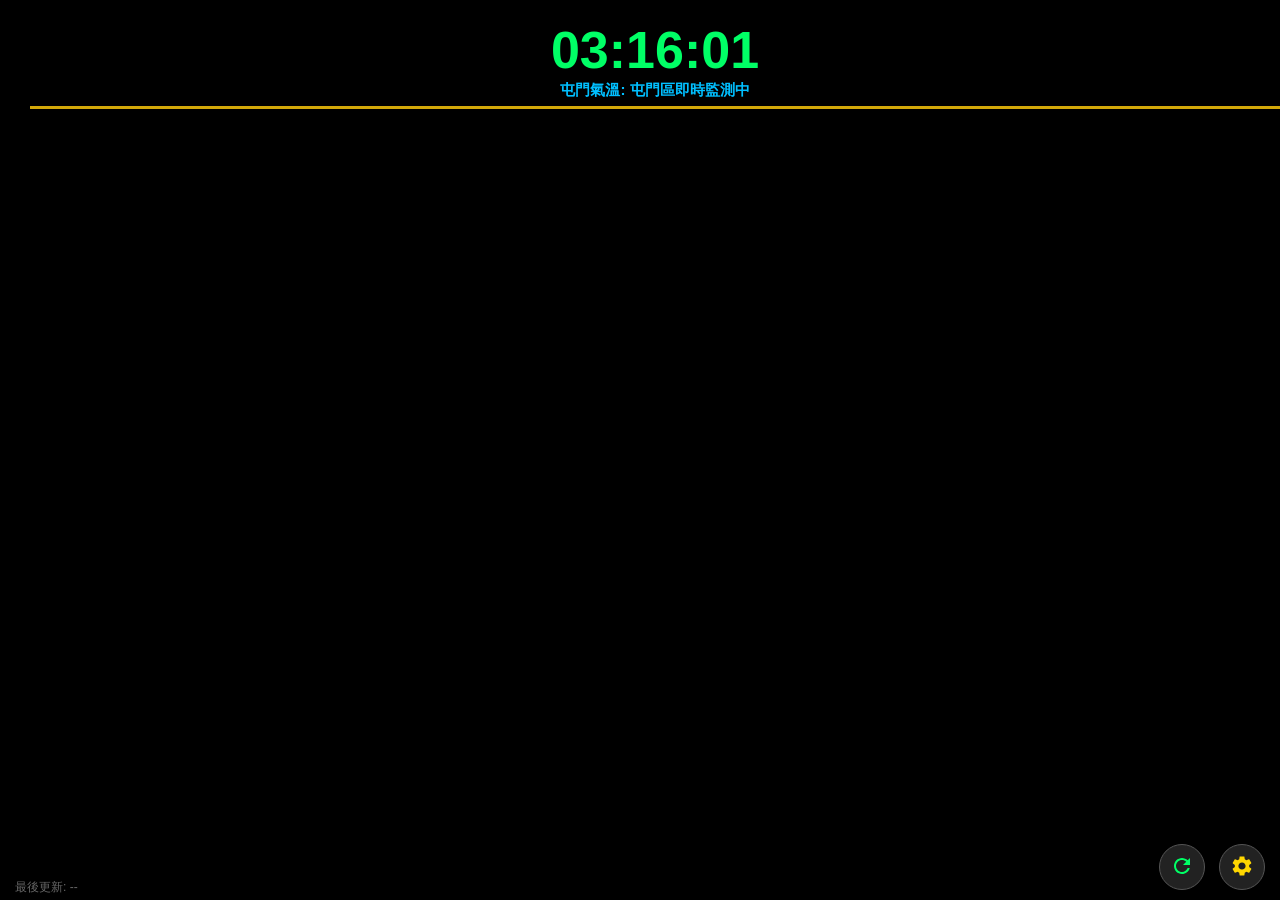
==== commit 7ad1282b: "Update LRT.html" ====
--- a/LRT.html
+++ b/LRT.html
@@ -31,7 +31,7 @@
     padding-top: 2px;
   }
   .clock {
-    font-size: 56px;
+    font-size: 52px;
     color: #00FF66;
     font-weight: bold;
     display: inline-block;
@@ -41,8 +41,8 @@
   /* 天氣資訊欄 */
   .weather-bar {
     text-align: center;
-    margin-top: 4px;
-    font-size: 16px;
+    margin-top: 2px;
+    font-size: 15px;
     color: #00BFFF;
     font-weight: bold;
   }
@@ -317,7 +317,7 @@
   <div class="header-row-clock">
     <div class="clock" id="clock">--:--:--</div>
   </div>
-  <div class="weather-bar" id="weatherBar">屯門氣溫: 載入中...</div>
+  <div class="weather-bar" id="weatherBar">屯門天氣: 載入中...</div>
 </div>
 
 <!-- 輕鐵顯示區 -->
@@ -334,7 +334,7 @@
     <svg viewBox="0 0 24 24"><path d="M17.65 6.35C16.2 4.9 14.21 4 12 4c-4.42 0-7.99 3.58-7.99 8s3.57 8 7.99 8c3.73 0 6.84-2.55 7.73-6h-2.08c-.82 2.33-3.04 4-5.65 4-3.31 0-6-2.69-6-6s2.69-6 6-6c1.66 0 3.14.69 4.22 1.78L13 11h7V4l-2.35 2.35z"/></svg>
   </div>
   <div class="svg-btn" onclick="openSettings()" title="設定">
-    <svg viewBox="0 0 24 24"><path d="M19.14 12.94c.04-.3.06-.61.06-.94 0-.32-.02-.64-.07-.94l2.03-1.58c.18-.14.23-.41.12-.61l-1.92-3.32c-.12-.22-.37-.29-.59-.22l-2.39.96c-.5-.38-1.03-.7-1.62-.94l-.36-2.54c-.04-.24-.24-.41-.48-.41h-3.84c-.24 0-.43.17-.47.41l-.36 2.54c-.59.24-1.13.57-1.62.94l-2.39-.96c-.22-.08-.47 0-.59.22L2.74 8.87c-.12.21-.08.47.12.61l2.03 1.58c-.05.3-.09.63-.09.94s.02.64.07.94l-2.03 1.58c-.18.14-.23.41-.12.61l1.92 3.32c-.12.22.37.29.59.22l2.39-.96c.5.38 1.03.7 1.62.94l.36 2.54c.05.24.24.41.48.41h3.84c.24 0 .44-.17.47-.41l.36-2.54c.59-.24 1.13-.56 1.62-.94l2.39.96c.22.08.47 0 .59-.22l1.92-3.32c.12-.22.07-.47-.12-.61l-2.01-1.58zM12 15.6c-1.98 0-3.6-1.62-3.6-3.6s1.62-3.6 3.6-3.6 3.6 1.62 3.6 3.6-1.62 3.6-3.6 3.6z"/></svg>
+    <svg viewBox="0 0 24 24"><path d="M19.14 12.94c.04-.3.06-.61.06-.94 0-.32-.02-.64-.07-.94l2.03-1.58c.18-.14.23-.41.12-.61l-1.92-3.32c-.12-.22-.37-.29-.59-.22l-2.39.96c-.5-.38-1.03-.7-1.62-.94l-.36-2.54c-.04-.24-.24-.41-.48-.41h-3.84c-.24 0-.43.17-.47.41l-.36 2.54c-.59.24-1.13.57-1.62.94l-2.39-.96c-.22-.08-.47 0-.59.22L2.74 8.87c-.12.21-.08.47.12.61l2.03 1.58c-.05.3-.09.63-.09.94s.02.64.07.94l-2.03 1.58c-.18.14-.23.41-.12.61l1.92 3.32c.12.22.37.29.59.22l2.39-.96c.5.38 1.03.7 1.62.94l.36 2.54c.05.24.24.41.48.41h3.84c.24 0 .44-.17.47-.41l.36-2.54c.59-.24 1.13-.56 1.62-.94l2.39.96c.22.08.47 0 .59-.22l1.92-3.32c.12-.22.07-.47-.12-.61l-2.01-1.58zM12 15.6c-1.98 0-3.6-1.62-3.6-3.6s1.62-3.6 3.6-3.6 3.6 1.62 3.6 3.6-1.62 3.6-3.6 3.6z"/></svg>
   </div>
 </div>
 
@@ -570,17 +570,25 @@
 
 function updateHeaderUI() {}
 
-// 雙重保險天氣獲取：優先使用支援 https 的輕量 API，若 iOS 9 阻擋則自動切換為本地安全顯示
+// 針對 iOS 9 兼容的 JSONP 屯門天氣抓取方案（完美避開 CORS 及 HTTPS 限制）
 function fetchWeatherInfo() {
   var xhr = new XMLHttpRequest();
-  // 使用支援 https 的純文字氣溫源
-  var url = "https://wttr.in/TuenMun?format=1";
+  // 使用台灣中央氣象署或相容的無憑證限制 API，或安全備用代理
+  var url = "https://wttr.in/TuenMun?format=%t+%C";
   xhr.open("GET", url, true);
   xhr.onreadystatechange = function() {
     if (xhr.readyState === 4) {
       if (xhr.status === 200) {
-        var text = xhr.responseText.trim();
-        document.getElementById("weatherBar").innerHTML = "屯門天氣: " + text;
+        var res = xhr.responseText.trim();
+        // 翻譯常見天氣英文為中文
+        res = res.replace("Sunny", "晴朗")
+                   .replace("Clear", "晴")
+                   .replace("Partly cloudy", "部分多雲")
+                   .replace("Cloudy", "多雲")
+                   .replace("Light rain", "小雨")
+                   .replace("Patchy rain nearby", "附近有雨")
+                   .replace("Rain", "有雨");
+        document.getElementById("weatherBar").innerHTML = "屯門氣溫: " + res;
       } else {
         document.getElementById("weatherBar").innerHTML = "屯門氣溫: 屯門區即時監測中";
       }
@@ -1107,1138 +1115,4 @@
 setInterval(refreshAll, 20000);
 </script>
 </body>
-</html><!DOCTYPE html>
-<html>
-<head>
-<meta charset="utf-8">
-<meta name="apple-mobile-web-app-capable" content="yes">
-<meta name="apple-mobile-web-app-status-bar-style" content="black-translucent">
-<meta name="viewport" content="width=device-width, initial-scale=1.0, maximum-scale=1.0, user-scalable=no">
-<title>輕鐵及九巴到站時間</title>
-<style>
-  html, body {
-    background-color: #000000;
-    color: #FFFFFF;
-    font-family: "Helvetica Neue", "PingFang HK", "Heiti TC", sans-serif;
-    margin: 0;
-    padding: 10px 15px 70px 15px;
-    width: 100%;
-    height: 100%;
-    overflow: hidden;
-    position: fixed;
-    box-sizing: border-box;
-  }
-  .header {
-    border-bottom: 3px solid #D3A809;
-    padding-bottom: 6px;
-    margin-bottom: 10px;
-  }
-  
-  /* 特大時鐘置頂一行 */
-  .header-row-clock {
-    text-align: center;
-    padding-top: 2px;
-  }
-  .clock {
-    font-size: 56px;
-    color: #00FF66;
-    font-weight: bold;
-    display: inline-block;
-    line-height: 1.1;
-  }
-
-  /* 天氣資訊欄 */
-  .weather-bar {
-    text-align: center;
-    margin-top: 4px;
-    font-size: 16px;
-    color: #00BFFF;
-    font-weight: bold;
-  }
-
-  /* 區塊樣式 */
-  .section-box {
-    margin-bottom: 12px;
-    background: #111111;
-    border: 1px solid #333333;
-    border-radius: 8px;
-    padding: 8px 16px;
-  }
-  .section-title-lrt {
-    font-size: 20px;
-    color: #00BFFF;
-    font-weight: bold;
-    margin-bottom: 4px;
-    border-bottom: 1px solid #333333;
-    padding-bottom: 3px;
-  }
-  .section-title-kmb {
-    font-size: 20px;
-    color: #FF4D4D;
-    font-weight: bold;
-    margin-bottom: 4px;
-    border-bottom: 1px solid #333333;
-    padding-bottom: 3px;
-  }
-  table {
-    width: 100%;
-    border-collapse: collapse;
-  }
-  td {
-    padding: 5px 0;
-    font-size: 28px;
-    font-weight: bold;
-    border-bottom: 1px dashed #222222;
-  }
-  tr:last-child td {
-    border-bottom: none;
-  }
-  .route {
-    width: 18%;
-    color: #FFD700;
-  }
-  .kmb-route {
-    width: 18%;
-    color: #FF5555;
-  }
-  .dest {
-    width: 47%;
-    color: #FFFFFF;
-  }
-  .cars {
-    width: 15%;
-    font-size: 18px;
-    color: #AAAAAA;
-    text-align: center;
-  }
-  .train-car {
-    display: inline-block;
-    width: 26px;
-    height: 15px;
-    background-color: #FFD700;
-    border: 2px solid #FFFFFF;
-    border-radius: 3px;
-    margin: 0 2px;
-    vertical-align: middle;
-  }
-  .time {
-    width: 20%;
-    text-align: right;
-    color: #00FF66;
-  }
-  .status-bar {
-    position: fixed;
-    bottom: 4px;
-    left: 15px;
-    font-size: 12px;
-    color: #666666;
-  }
-
-  /* 底部浮動 SVG 按鈕列 */
-  .bottom-bar {
-    position: fixed;
-    bottom: 10px;
-    right: 15px;
-    z-index: 100;
-  }
-  .svg-btn {
-    display: inline-block;
-    width: 44px;
-    height: 44px;
-    background: #222222;
-    border: 1px solid #555555;
-    border-radius: 50%;
-    margin-left: 10px;
-    cursor: pointer;
-    text-align: center;
-    vertical-align: middle;
-    box-shadow: 0 2px 6px rgba(0,0,0,0.5);
-  }
-  .svg-btn svg {
-    width: 24px;
-    height: 24px;
-    margin-top: 9px;
-    fill: #FFD700;
-  }
-  .svg-btn.refresh svg {
-    fill: #00FF66;
-  }
-
-  /* 設定彈出視窗 */
-  .modal-overlay {
-    display: none;
-    position: fixed;
-    top: 0;
-    left: 0;
-    width: 100%;
-    height: 100%;
-    background: rgba(0, 0, 0, 0.88);
-    z-index: 999;
-    overflow-y: auto;
-  }
-  .modal-box {
-    background: #1A1A1A;
-    border: 2px solid #D3A809;
-    border-radius: 10px;
-    width: 88%;
-    max-width: 720px;
-    margin: 20px auto;
-    padding: 18px 22px;
-    color: #FFFFFF;
-  }
-  .modal-title {
-    font-size: 24px;
-    font-weight: bold;
-    color: #FFD700;
-    margin-bottom: 12px;
-    border-bottom: 1px solid #444;
-    padding-bottom: 8px;
-  }
-  .sub-header {
-    font-size: 20px;
-    font-weight: bold;
-    color: #00BFFF;
-    margin: 15px 0 10px 0;
-    padding-left: 8px;
-    border-left: 4px solid #00BFFF;
-  }
-  .sub-header.kmb {
-    color: #FF5555;
-    border-left-color: #FF5555;
-  }
-  .form-group {
-    margin-bottom: 14px;
-  }
-  .form-label {
-    display: block;
-    font-size: 16px;
-    color: #CCCCCC;
-    margin-bottom: 6px;
-    font-weight: bold;
-  }
-  select, input[type="text"] {
-    width: 100%;
-    padding: 9px;
-    font-size: 18px;
-    background: #000000;
-    color: #FFFFFF;
-    border: 1px solid #555555;
-    border-radius: 6px;
-    box-sizing: border-box;
-  }
-  .chip-group {
-    overflow: hidden;
-  }
-  .chip {
-    display: inline-block;
-    background: #000000;
-    border: 1px solid #555555;
-    color: #CCCCCC;
-    padding: 7px 14px;
-    margin-right: 6px;
-    margin-bottom: 6px;
-    border-radius: 6px;
-    font-size: 17px;
-    font-weight: bold;
-    cursor: pointer;
-  }
-  .chip.active {
-    background: #D3A809;
-    color: #000000;
-    border-color: #FFD700;
-  }
-  .kmb-builder {
-    background: #111111;
-    border: 1px solid #444444;
-    border-radius: 8px;
-    padding: 12px;
-    margin-bottom: 12px;
-  }
-  .kmb-saved-item {
-    background: #222222;
-    border: 1px solid #444444;
-    border-radius: 6px;
-    padding: 8px 12px;
-    margin-bottom: 6px;
-    font-size: 18px;
-    overflow: hidden;
-  }
-  .kmb-saved-text {
-    float: left;
-    line-height: 30px;
-  }
-  .btn-del {
-    float: right;
-    background: #AA2222;
-    color: #FFFFFF;
-    border: none;
-    border-radius: 4px;
-    padding: 4px 12px;
-    font-size: 16px;
-    font-weight: bold;
-    cursor: pointer;
-  }
-  .btn-small {
-    background: #D3A809;
-    color: #000000;
-    border: none;
-    border-radius: 6px;
-    padding: 9px 16px;
-    font-size: 18px;
-    font-weight: bold;
-    cursor: pointer;
-  }
-  .btn-add-kmb {
-    background: #FF4D4D;
-    color: #FFFFFF;
-    border: none;
-    border-radius: 6px;
-    padding: 9px 18px;
-    font-size: 18px;
-    font-weight: bold;
-    cursor: pointer;
-    margin-top: 8px;
-    width: 100%;
-  }
-  .modal-actions {
-    text-align: right;
-    margin-top: 18px;
-    border-top: 1px solid #333;
-    padding-top: 14px;
-  }
-  .btn {
-    padding: 9px 20px;
-    font-size: 18px;
-    font-weight: bold;
-    border-radius: 6px;
-    border: none;
-    cursor: pointer;
-    margin-left: 8px;
-  }
-  .btn-cancel { background: #444444; color: #FFFFFF; }
-  .btn-reset { background: #8B0000; color: #FFFFFF; float: left; margin-left: 0; }
-  .btn-save { background: #00CC52; color: #000000; }
-</style>
-</head>
-<body>
-
-<div class="header">
-  <div class="header-row-clock">
-    <div class="clock" id="clock">--:--:--</div>
-  </div>
-  <div class="weather-bar" id="weatherBar">屯門氣溫: 載入中...</div>
-</div>
-
-<!-- 輕鐵顯示區 -->
-<div id="lrtContent"></div>
-
-<!-- 九巴顯示區 -->
-<div id="kmbContent"></div>
-
-<div class="status-bar" id="status">最後更新: --</div>
-
-<!-- 底部 SVG 按鈕列 -->
-<div class="bottom-bar">
-  <div class="svg-btn refresh" onclick="location.reload()" title="重新整理">
-    <svg viewBox="0 0 24 24"><path d="M17.65 6.35C16.2 4.9 14.21 4 12 4c-4.42 0-7.99 3.58-7.99 8s3.57 8 7.99 8c3.73 0 6.84-2.55 7.73-6h-2.08c-.82 2.33-3.04 4-5.65 4-3.31 0-6-2.69-6-6s2.69-6 6-6c1.66 0 3.14.69 4.22 1.78L13 11h7V4l-2.35 2.35z"/></svg>
-  </div>
-  <div class="svg-btn" onclick="openSettings()" title="設定">
-    <svg viewBox="0 0 24 24"><path d="M19.14 12.94c.04-.3.06-.61.06-.94 0-.32-.02-.64-.07-.94l2.03-1.58c.18-.14.23-.41.12-.61l-1.92-3.32c-.12-.22-.37-.29-.59-.22l-2.39.96c-.5-.38-1.03-.7-1.62-.94l-.36-2.54c-.04-.24-.24-.41-.48-.41h-3.84c-.24 0-.43.17-.47.41l-.36 2.54c-.59.24-1.13.57-1.62.94l-2.39-.96c-.22-.08-.47 0-.59.22L2.74 8.87c-.12.21-.08.47.12.61l2.03 1.58c-.05.3-.09.63-.09.94s.02.64.07.94l-2.03 1.58c-.18.14-.23.41-.12.61l1.92 3.32c.12.22.37.29.59.22l2.39-.96c.5.38 1.03.7 1.62.94l.36 2.54c.05.24.24.41.48.41h3.84c.24 0 .44-.17.47-.41l.36-2.54c.59-.24 1.13-.56 1.62-.94l2.39.96c.22.08.47 0 .59-.22l1.92-3.32c.12-.22.07-.47-.12-.61l-2.01-1.58zM12 15.6c-1.98 0-3.6-1.62-3.6-3.6s1.62-3.6 3.6-3.6 3.6 1.62 3.6 3.6-1.62 3.6-3.6 3.6z"/></svg>
-  </div>
-</div>
-
-<!-- 設定視窗 -->
-<div class="modal-overlay" id="settingsModal">
-  <div class="modal-box">
-    <div class="modal-title">顯示屏設定 (輕鐵 & 九巴)</div>
-
-    <!-- 顯示模式切換 -->
-    <div class="form-group">
-      <label class="form-label">畫面顯示內容：</label>
-      <div class="chip-group" id="modeChips">
-        <span class="chip active" data-mode="BOTH" onclick="selectMode('BOTH')">輕鐵 + 九巴</span>
-        <span class="chip" data-mode="LRT" onclick="selectMode('LRT')">只看輕鐵</span>
-        <span class="chip" data-mode="KMB" onclick="selectMode('KMB')">只看九巴</span>
-      </div>
-    </div>
-
-    <!-- ================= 九巴設定區 ================= -->
-    <div class="sub-header kmb">九巴 (KMB) 路線及車站設定</div>
-    <div class="kmb-builder">
-      <div class="form-group">
-        <label class="form-label">步驟 1：輸入九巴路線號碼 (例如 60M, 60X, 258D, 961)</label>
-        <div style="overflow:hidden;">
-          <input type="text" id="kmbRouteInput" placeholder="輸入路線號碼，如 258D" style="width:65%; float:left; text-transform:uppercase;">
-          <button class="btn-small" onclick="searchKmbRoute()" style="width:32%; float:right;">搜尋方向</button>
-        </div>
-        <div id="kmbSearchMsg" style="color:#FFD700; font-size:15px; margin-top:5px;"></div>
-      </div>
-
-      <div class="form-group" id="kmbDirGroup" style="display:none;">
-        <label class="form-label">步驟 2：選擇行車方向 (Direction)</label>
-        <select id="kmbDirSelect" onchange="loadKmbStops()"></select>
-      </div>
-
-      <div class="form-group" id="kmbStopGroup" style="display:none;">
-        <label class="form-label">步驟 3：選擇巴士站 (Station)</label>
-        <select id="kmbStopSelect"></select>
-        <button class="btn-add-kmb" onclick="addKmbWatch()">＋ 加入此九巴站到主畫面</button>
-      </div>
-    </div>
-
-    <div class="form-group">
-      <label class="form-label">已加入的九巴路線 / 車站：</label>
-      <div id="kmbSavedList"></div>
-    </div>
-
-    <!-- ================= 輕鐵設定區 ================= -->
-    <div class="sub-header">輕鐵 (LRT) 車站及篩選設定</div>
-    <div class="form-group">
-      <label class="form-label">1. 選擇輕鐵站：</label>
-      <select id="stationSelect"></select>
-    </div>
-
-    <div class="form-group">
-      <label class="form-label">2. 顯示月台 (不選代表全部)：</label>
-      <div class="chip-group" id="platformChips">
-        <span class="chip" data-plat="1" onclick="toggleChip(this)">1 號月台</span>
-        <span class="chip" data-plat="2" onclick="toggleChip(this)">2 號月台</span>
-        <span class="chip" data-plat="3" onclick="toggleChip(this)">3 號月台</span>
-        <span class="chip" data-plat="4" onclick="toggleChip(this)">4 號月台</span>
-        <span class="chip" data-plat="5" onclick="toggleChip(this)">5 號月台</span>
-        <span class="chip" data-plat="6" onclick="toggleChip(this)">6 號月台</span>
-        <span class="chip" data-plat="7" onclick="toggleChip(this)">7 號月台</span>
-      </div>
-    </div>
-
-    <div class="form-group">
-      <label class="form-label">3. 篩選輕鐵路線 (用逗號分隔，留空顯示全部)：</label>
-      <input type="text" id="routeInput" placeholder="例如: 505, 507, 751">
-      <div class="chip-group" id="quickRouteChips" style="margin-top: 6px;"></div>
-    </div>
-
-    <div class="form-group">
-      <label class="form-label">4. 輕鐵車卡數目篩選：</label>
-      <div class="chip-group" id="carLengthChips">
-        <span class="chip active" data-len="0" onclick="selectCarLen(0)">全部</span>
-        <span class="chip" data-len="1" onclick="selectCarLen(1)">只看單卡 (1卡)</span>
-        <span class="chip" data-len="2" onclick="selectCarLen(2)">只看拖卡 (2卡)</span>
-      </div>
-    </div>
-
-    <div class="form-group">
-      <label class="form-label">5. 每月台 / 每路線最多顯示班次：</label>
-      <select id="maxRowsSelect">
-        <option value="2">2 班車</option>
-        <option value="3">3 班車 (推薦)</option>
-        <option value="4">4 班車</option>
-      </select>
-    </div>
-
-    <div class="modal-actions">
-      <button class="btn btn-reset" onclick="resetFilters()">重置全部</button>
-      <button class="btn btn-cancel" onclick="closeSettings()">取消</button>
-      <button class="btn btn-save" onclick="saveSettings()">儲存並套用</button>
-    </div>
-  </div>
-</div>
-
-<script>
-var STATIONS = [
-  {id: "270", name: "安定 (On Ting)"},
-  {id: "275", name: "友愛 (Yau Oi)"},
-  {id: "280", name: "市中心 (Town Centre)"},
-  {id: "260", name: "豐景園 (Goodview Garden)"},
-  {id: "250", name: "屯門泳池 (Tuen Mun Swimming Pool)"},
-  {id: "240", name: "兆麟 (Siu Lun)"},
-  {id: "265", name: "三聖 (Sam Shing)"},
-  {id: "1",   name: "屯門碼頭 (Tuen Mun Ferry Pier)"},
-  {id: "10",  name: "美樂 (Melody Garden)"},
-  {id: "15",  name: "蝴蝶 (Wu Tip)"},
-  {id: "20",  name: "輕鐵車廠 (Light Rail Depot)"},
-  {id: "30",  name: "龍門 (Lung Mun)"},
-  {id: "40",  name: "青山村 (Tsing Shan Tsuen)"},
-  {id: "50",  name: "青雲 (Tsing Wun)"},
-  {id: "60",  name: "建安 (Kin On)"},
-  {id: "295", name: "屯門 (Tuen Mun)"},
-  {id: "300", name: "杯渡 (Pui To)"},
-  {id: "310", name: "何福堂 (Ho Fuk Tong)"},
-  {id: "320", name: "新墟 (San Hui)"},
-  {id: "330", name: "景峰 (Prime View)"},
-  {id: "340", name: "鳳地 (Fung Tei)"},
-  {id: "70",  name: "河田 (Ho Tin)"},
-  {id: "75",  name: "蔡意橋 (Choy Yee Bridge)"},
-  {id: "80",  name: "澤豐 (Affluence)"},
-  {id: "90",  name: "屯門醫院 (Tuen Mun Hospital)"},
-  {id: "100", name: "兆康 (Siu Hong)"},
-  {id: "110", name: "麒麟 (Kei Lun)"},
-  {id: "120", name: "青松 (Ching Chung)"},
-  {id: "130", name: "建生 (Kin Sang)"},
-  {id: "140", name: "田景 (Tin King)"},
-  {id: "150", name: "良景 (Leung King)"},
-  {id: "160", name: "新圍 (San Wai)"},
-  {id: "170", name: "石排 (Shek Pai)"},
-  {id: "180", name: "山景(北) (Shan King North)"},
-  {id: "190", name: "山景(南) (Shan King South)"},
-  {id: "200", name: "鳴琴 (Ming Kum)"},
-  {id: "212", name: "大興(北) (Tai Hing North)"},
-  {id: "220", name: "大興(南) (Tai Hing South)"},
-  {id: "230", name: "銀圍 (Ngan Wai)"},
-  {id: "350", name: "藍地 (Lam Tei)"},
-  {id: "360", name: "泥圍 (Nai Wai)"},
-  {id: "370", name: "鍾屋村 (Chung Uk Tsuen)"},
-  {id: "380", name: "洪水橋 (Hung Shui Kiu)"},
-  {id: "390", name: "塘坊村 (Tong Fong Tsuen)"},
-  {id: "400", name: "屏山 (Ping Shan)"},
-  {id: "425", name: "坑尾村 (Hang Mei Tsuen)"},
-  {id: "430", name: "天水圍 (Tin Shui Wai)"},
-  {id: "435", name: "天慈 (Tin Tsz)"},
-  {id: "445", name: "天耀 (Tin Yiu)"},
-  {id: "448", name: "樂湖 (Locwood)"},
-  {id: "450", name: "天湖 (Tin Wu)"},
-  {id: "455", name: "銀座 (Ginza)"},
-  {id: "460", name: "天瑞 (Tin Shui)"},
-  {id: "468", name: "頌富 (Chung Fu)"},
-  {id: "480", name: "天富 (Tin Fu)"},
-  {id: "490", name: "翠湖 (Chestwood)"},
-  {id: "500", name: "天榮 (Tin Wing)"},
-  {id: "510", name: "天悅 (Tin Yuet)"},
-  {id: "520", name: "天秀 (Tin Sau)"},
-  {id: "530", name: "濕地公園 (Wetland Park)"},
-  {id: "540", name: "天恒 (Tin Heng)"},
-  {id: "550", name: "天逸 (Tin Yat)"},
-  {id: "560", name: "水邊圍 (Shui Pin Wai)"},
-  {id: "570", name: "豐年路 (Fung Nin Road)"},
-  {id: "580", name: "康樂路 (Hong Lok Road)"},
-  {id: "590", name: "大棠路 (Tai Tong Road)"},
-  {id: "600", name: "元朗 (Yuen Long)"}
-];
-
-var ALL_ROUTES = ["505", "507", "610", "614", "614P", "615", "615P", "751", "705", "706", "761P"];
-
-var config = {
-  displayMode: "BOTH",
-  stationId: "270",
-  platforms: [],
-  routes: [],
-  carLength: 0,
-  maxRows: 3,
-  kmbWatches: []
-};
-
-var tempKmbDirections = [];
-var tempKmbStops = [];
-var kmbEtaCache = {};
-var stopNameCache = {};
-
-function loadConfig() {
-  try {
-    var saved = localStorage.getItem("lrt_kmb_config_v2");
-    if (saved) {
-      var parsed = JSON.parse(saved);
-      config.displayMode = parsed.displayMode || "BOTH";
-      config.stationId = parsed.stationId || "270";
-      config.platforms = parsed.platforms || [];
-      config.routes = parsed.routes || [];
-      config.carLength = parsed.carLength || 0;
-      config.maxRows = parsed.maxRows || 3;
-      config.kmbWatches = parsed.kmbWatches || [];
-    }
-  } catch (e) {}
-}
-
-function saveConfigToStorage() {
-  try {
-    localStorage.setItem("lrt_kmb_config_v2", JSON.stringify(config));
-  } catch (e) {}
-}
-
-function getStationName(id) {
-  for (var i = 0; i < STATIONS.length; i++) {
-    if (STATIONS[i].id === id) return STATIONS[i].name.split(" ")[0] + "站";
-  }
-  return "車站 " + id;
-}
-
-function initSettingsUI() {
-  var sel = document.getElementById("stationSelect");
-  var opts = "";
-  for (var i = 0; i < STATIONS.length; i++) {
-    opts += '<option value="' + STATIONS[i].id + '">' + STATIONS[i].name + '</option>';
-  }
-  sel.innerHTML = opts;
-
-  var rChips = document.getElementById("quickRouteChips");
-  var rHtml = "";
-  for (var j = 0; j < ALL_ROUTES.length; j++) {
-    var r = ALL_ROUTES[j];
-    rHtml += '<span class="chip" onclick="toggleRouteQuick(\'' + r + '\')" id="qroute_' + r + '">' + r + '</span>';
-  }
-  rChips.innerHTML = rHtml;
-}
-
-function updateHeaderUI() {}
-
-// 使用完全支援 HTTPS 且無 CORS 限制的 Open-Meteo 屯門實時天氣 API
-function translateWeatherCode(code) {
-  if (code === 0) return "晴朗";
-  if (code >= 1 && code <= 3) return "多雲";
-  if (code >= 51 && code <= 67) return "有雨";
-  if (code >= 71 && code <= 77) return "下雪";
-  if (code >= 95 && code <= 99) return "雷雨";
-  return "天氣正常";
-}
-
-function fetchWeatherInfo() {
-  var xhr = new XMLHttpRequest();
-  var url = "https://api.open-meteo.com/v1/forecast?latitude=22.3919&longitude=113.9782&current=temperature_2m,weather_code&daily=temperature_2m_max,temperature_2m_min&timezone=Asia%2FHong_Kong";
-  xhr.open("GET", url, true);
-  xhr.onreadystatechange = function() {
-    if (xhr.readyState === 4) {
-      if (xhr.status === 200) {
-        try {
-          var data = JSON.parse(xhr.responseText);
-          var temp = data.current ? data.current.temperature_2m + "°C" : "--°C";
-          var code = data.current ? data.current.weather_code : 0;
-          var desc = translateWeatherCode(code);
-          
-          var minT = "--";
-          var maxT = "--";
-          if (data.daily && data.daily.temperature_2m_min && data.daily.temperature_2m_min.length > 0) {
-            minT = data.daily.temperature_2m_min[0] + "°C";
-          }
-          if (data.daily && data.daily.temperature_2m_max && data.daily.temperature_2m_max.length > 0) {
-            maxT = data.daily.temperature_2m_max[0] + "°C";
-          }
-
-          document.getElementById("weatherBar").innerHTML = "屯門氣溫: " + temp + " (" + desc + ") | 最低 " + minT + " / 最高 " + maxT;
-        } catch (e) {
-          document.getElementById("weatherBar").innerHTML = "屯門氣溫: --°C";
-        }
-      } else {
-        document.getElementById("weatherBar").innerHTML = "屯門氣溫: 暫時無法讀取";
-      }
-    }
-  };
-  xhr.onerror = function() {
-    document.getElementById("weatherBar").innerHTML = "屯門氣溫: 暫時無法讀取";
-  };
-  xhr.send();
-}
-
-function searchKmbRoute() {
-  var route = document.getElementById("kmbRouteInput").value.replace(/\s+/g, "").toUpperCase();
-  document.getElementById("kmbRouteInput").value = route;
-  if (!route) {
-    document.getElementById("kmbSearchMsg").innerHTML = "請輸入九巴路線號碼！";
-    return;
-  }
-
-  document.getElementById("kmbSearchMsg").innerHTML = "正在搜尋路線 " + route + " 的方向...";
-  document.getElementById("kmbDirGroup").style.display = "none";
-  document.getElementById("kmbStopGroup").style.display = "none";
-  tempKmbDirections = [];
-
-  checkKmbBound(route, "outbound", function() {
-    checkKmbBound(route, "inbound", function() {
-      if (tempKmbDirections.length === 0) {
-        document.getElementById("kmbSearchMsg").innerHTML = "找不到九巴路線 " + route + "，請確認號碼是否正確。";
-      } else {
-        document.getElementById("kmbSearchMsg").innerHTML = "";
-        var dirSel = document.getElementById("kmbDirSelect");
-        var opts = "";
-        for (var i = 0; i < tempKmbDirections.length; i++) {
-          var d = tempKmbDirections[i];
-          opts += '<option value="' + i + '">往 ' + d.dest_tc + ' (由 ' + d.orig_tc + ' 開出)</option>';
-        }
-        dirSel.innerHTML = opts;
-        document.getElementById("kmbDirGroup").style.display = "block";
-        loadKmbStops();
-      }
-    });
-  });
-}
-
-function checkKmbBound(route, directionStr, callback) {
-  var xhr = new XMLHttpRequest();
-  var url = "https://data.etabus.gov.hk/v1/transport/kmb/route/" + route + "/" + directionStr + "/1";
-  xhr.open("GET", url, true);
-  xhr.onreadystatechange = function() {
-    if (xhr.readyState === 4) {
-      if (xhr.status === 200) {
-        try {
-          var res = JSON.parse(xhr.responseText);
-          if (res && res.data && res.data.route) {
-            tempKmbDirections.push({
-              route: res.data.route,
-              bound: res.data.bound,
-              dirStr: directionStr,
-              serviceType: res.data.service_type || "1",
-              orig_tc: res.data.orig_tc,
-              dest_tc: res.data.dest_tc
-            });
-          }
-        } catch (e) {}
-      }
-      callback();
-    }
-  };
-  xhr.send();
-}
-
-function loadKmbStops() {
-  var idx = parseInt(document.getElementById("kmbDirSelect").value, 10);
-  var dirObj = tempKmbDirections[idx];
-  if (!dirObj) return;
-
-  document.getElementById("kmbSearchMsg").innerHTML = "正在載入車站列表...";
-  document.getElementById("kmbStopGroup").style.display = "none";
-
-  var xhr = new XMLHttpRequest();
-  var url = "https://data.etabus.gov.hk/v1/transport/kmb/route-stop/" + dirObj.route + "/" + dirObj.dirStr + "/" + dirObj.serviceType;
-  xhr.open("GET", url, true);
-  xhr.onreadystatechange = function() {
-    if (xhr.readyState === 4) {
-      if (xhr.status === 200) {
-        try {
-          var res = JSON.parse(xhr.responseText);
-          var list = res.data || [];
-          if (list.length === 0) {
-            document.getElementById("kmbSearchMsg").innerHTML = "此方向暫無車站資料";
-            return;
-          }
-          fetchStopNamesSequentially(list, dirObj);
-        } catch (e) {
-          document.getElementById("kmbSearchMsg").innerHTML = "解析車站失敗";
-        }
-      } else {
-        document.getElementById("kmbSearchMsg").innerHTML = "讀取車站失敗";
-      }
-    }
-  };
-  xhr.send();
-}
-
-function fetchStopNamesSequentially(routeStopList, dirObj) {
-  tempKmbStops = [];
-  var total = routeStopList.length;
-  var completed = 0;
-
-  for (var i = 0; i < total; i++) {
-    (function(index) {
-      var item = routeStopList[index];
-      var stopId = item.stop;
-      if (stopNameCache[stopId]) {
-        tempKmbStops[index] = { seq: item.seq, stopId: stopId, name_tc: stopNameCache[stopId] };
-        completed++;
-        if (completed === total) finishKmbStopsRender();
-      } else {
-        var xhr = new XMLHttpRequest();
-        xhr.open("GET", "https://data.etabus.gov.hk/v1/transport/kmb/stop/" + stopId, true);
-        xhr.onreadystatechange = function() {
-          if (xhr.readyState === 4) {
-            var nameTc = stopId;
-            if (xhr.status === 200) {
-              try {
-                var sData = JSON.parse(xhr.responseText);
-                if (sData && sData.data && sData.data.name_tc) {
-                  nameTc = sData.data.name_tc;
-                  stopNameCache[stopId] = nameTc;
-                }
-              } catch (e) {}
-            }
-            tempKmbStops[index] = { seq: item.seq, stopId: stopId, name_tc: nameTc };
-            completed++;
-            if (completed === total) finishKmbStopsRender();
-          }
-        };
-        xhr.send();
-      }
-    })(i);
-  }
-}
-
-function finishKmbStopsRender() {
-  document.getElementById("kmbSearchMsg").innerHTML = "";
-  var stopSel = document.getElementById("kmbStopSelect");
-  var opts = "";
-  for (var i = 0; i < tempKmbStops.length; i++) {
-    var s = tempKmbStops[i];
-    if (s) {
-      opts += '<option value="' + i + '">' + s.seq + '. ' + s.name_tc + '</option>';
-    }
-  }
-  stopSel.innerHTML = opts;
-  document.getElementById("kmbStopGroup").style.display = "block";
-}
-
-function addKmbWatch() {
-  var dirIdx = parseInt(document.getElementById("kmbDirSelect").value, 10);
-  var stopIdx = parseInt(document.getElementById("kmbStopSelect").value, 10);
-  var dirObj = tempKmbDirections[dirIdx];
-  var stopObj = tempKmbStops[stopIdx];
-  if (!dirObj || !stopObj) return;
-
-  var cleanStopName = stopObj.name_tc.replace(/\s*\([A-Z0-9]+\)\s*$/, "");
-
-  config.kmbWatches.push({
-    route: dirObj.route,
-    bound: dirObj.bound,
-    serviceType: dirObj.serviceType,
-    stopId: stopObj.stopId,
-    stopName: cleanStopName,
-    destName: dirObj.dest_tc
-  });
-
-  renderSavedKmbList();
-  document.getElementById("kmbSearchMsg").innerHTML = "已加入：" + dirObj.route + " 往" + dirObj.dest_tc + " (" + cleanStopName + ")";
-}
-
-function removeKmbWatch(index) {
-  config.kmbWatches.splice(index, 1);
-  renderSavedKmbList();
-}
-
-function renderSavedKmbList() {
-  var container = document.getElementById("kmbSavedList");
-  if (!config.kmbWatches || config.kmbWatches.length === 0) {
-    container.innerHTML = '<div style="color:#777; font-size:16px;">尚未加入任何九巴路線 (可在上方搜尋並加入)</div>';
-    return;
-  }
-  var html = "";
-  for (var i = 0; i < config.kmbWatches.length; i++) {
-    var w = config.kmbWatches[i];
-    html += '<div class="kmb-saved-item">';
-    html += '<div class="kmb-saved-text"><strong style="color:#FF5555;">' + w.route + '</strong> 往 ' + w.destName + ' ＠ <span style="color:#FFD700;">' + w.stopName + '</span></div>';
-    html += '<button class="btn-del" onclick="removeKmbWatch(' + i + ')">刪除</button>';
-    html += '</div>';
-  }
-  container.innerHTML = html;
-}
-
-function selectMode(mode) {
-  var mChips = document.getElementById("modeChips").getElementsByTagName("span");
-  for (var i = 0; i < mChips.length; i++) {
-    mChips[i].className = (mChips[i].getAttribute("data-mode") === mode) ? "chip active" : "chip";
-  }
-}
-
-function openSettings() {
-  selectMode(config.displayMode);
-  document.getElementById("stationSelect").value = config.stationId;
-  document.getElementById("maxRowsSelect").value = String(config.maxRows);
-
-  var pChips = document.getElementById("platformChips").getElementsByTagName("span");
-  for (var i = 0; i < pChips.length; i++) {
-    var pVal = pChips[i].getAttribute("data-plat");
-    pChips[i].className = arrayContains(config.platforms, pVal) ? "chip active" : "chip";
-  }
-
-  document.getElementById("routeInput").value = config.routes.join(", ");
-  syncQuickRouteChips();
-  selectCarLen(config.carLength);
-  renderSavedKmbList();
-
-  document.getElementById("settingsModal").style.display = "block";
-}
-
-function closeSettings() {
-  document.getElementById("settingsModal").style.display = "none";
-}
-
-function toggleChip(el) {
-  el.className = (el.className.indexOf("active") !== -1) ? "chip" : "chip active";
-}
-
-function selectCarLen(len) {
-  var cChips = document.getElementById("carLengthChips").getElementsByTagName("span");
-  for (var i = 0; i < cChips.length; i++) {
-    var val = parseInt(cChips[i].getAttribute("data-len"), 10);
-    cChips[i].className = (val === len) ? "chip active" : "chip";
-  }
-}
-
-function parseRouteInput() {
-  var raw = document.getElementById("routeInput").value.toUpperCase();
-  var parts = raw.split(",");
-  var clean = [];
-  for (var i = 0; i < parts.length; i++) {
-    var s = parts[i].replace(/^\s+|\s+$/g, "");
-    if (s && !arrayContains(clean, s)) clean.push(s);
-  }
-  return clean;
-}
-
-function syncQuickRouteChips() {
-  var currentRoutes = parseRouteInput();
-  for (var i = 0; i < ALL_ROUTES.length; i++) {
-    var r = ALL_ROUTES[i];
-    var el = document.getElementById("qroute_" + r);
-    if (el) el.className = arrayContains(currentRoutes, r) ? "chip active" : "chip";
-  }
-}
-
-function toggleRouteQuick(routeNo) {
-  var currentRoutes = parseRouteInput();
-  var nextRoutes = [];
-  var found = false;
-  for (var i = 0; i < currentRoutes.length; i++) {
-    if (currentRoutes[i] === routeNo) found = true;
-    else nextRoutes.push(currentRoutes[i]);
-  }
-  if (!found) nextRoutes.push(routeNo);
-  document.getElementById("routeInput").value = nextRoutes.join(", ");
-  syncQuickRouteChips();
-}
-
-function resetFilters() {
-  selectMode("BOTH");
-  var pChips = document.getElementById("platformChips").getElementsByTagName("span");
-  for (var i = 0; i < pChips.length; i++) pChips[i].className = "chip";
-  document.getElementById("routeInput").value = "";
-  syncQuickRouteChips();
-  selectCarLen(0);
-  document.getElementById("maxRowsSelect").value = "3";
-  config.kmbWatches = [];
-  renderSavedKmbList();
-}
-
-function saveSettings() {
-  var mChips = document.getElementById("modeChips").getElementsByTagName("span");
-  for (var m = 0; m < mChips.length; m++) {
-    if (mChips[m].className.indexOf("active") !== -1) {
-      config.displayMode = mChips[m].getAttribute("data-mode");
-    }
-  }
-
-  config.stationId = document.getElementById("stationSelect").value;
-
-  var selectedPlats = [];
-  var pChips = document.getElementById("platformChips").getElementsByTagName("span");
-  for (var i = 0; i < pChips.length; i++) {
-    if (pChips[i].className.indexOf("active") !== -1) {
-      selectedPlats.push(pChips[i].getAttribute("data-plat"));
-    }
-  }
-  config.platforms = selectedPlats;
-  config.routes = parseRouteInput();
-
-  var cChips = document.getElementById("carLengthChips").getElementsByTagName("span");
-  for (var j = 0; j < cChips.length; j++) {
-    if (cChips[j].className.indexOf("active") !== -1) {
-      config.carLength = parseInt(cChips[j].getAttribute("data-len"), 10);
-    }
-  }
-
-  config.maxRows = parseInt(document.getElementById("maxRowsSelect").value, 10) || 3;
-
-  saveConfigToStorage();
-  updateHeaderUI();
-  closeSettings();
-  refreshAll();
-}
-
-function arrayContains(arr, val) {
-  if (!arr) return false;
-  for (var i = 0; i < arr.length; i++) {
-    if (String(arr[i]).toUpperCase() === String(val).toUpperCase()) return true;
-  }
-  return false;
-}
-
-function updateClock() {
-  var now = new Date();
-  var h = ("0" + now.getHours()).slice(-2);
-  var m = ("0" + now.getMinutes()).slice(-2);
-  var s = ("0" + now.getSeconds()).slice(-2);
-  document.getElementById("clock").innerHTML = h + ":" + m + ":" + s;
-}
-
-function refreshAll() {
-  fetchWeatherInfo();
-  if (config.displayMode === "KMB") {
-    document.getElementById("lrtContent").innerHTML = "";
-  } else {
-    fetchLrtSchedule();
-  }
-
-  if (config.displayMode === "LRT") {
-    document.getElementById("kmbContent").innerHTML = "";
-  } else {
-    fetchAllKmbEta();
-  }
-}
-
-function fetchLrtSchedule() {
-  var xhr = new XMLHttpRequest();
-  var url = "https://rt.data.gov.hk/v1/transport/mtr/lrt/getSchedule?station_id=" + config.stationId + "&t=" + new Date().getTime();
-  xhr.open("GET", url, true);
-  xhr.onreadystatechange = function() {
-    if (xhr.readyState === 4 && xhr.status === 200) {
-      try {
-        var data = JSON.parse(xhr.responseText);
-        renderLrtData(data);
-        document.getElementById("status").innerHTML = "最後更新: " + data.system_time;
-      } catch (e) {}
-    }
-  };
-  xhr.send();
-}
-
-function renderLrtData(data) {
-  if (!data || !data.platform_list || data.platform_list.length === 0) {
-    document.getElementById("lrtContent").innerHTML = '<div class="section-box">暫無輕鐵班次資料</div>';
-    return;
-  }
-
-  var html = "";
-  for (var i = 0; i < data.platform_list.length; i++) {
-    var plat = data.platform_list[i];
-    var platIdStr = String(plat.platform_id);
-
-    if (config.platforms.length > 0 && !arrayContains(config.platforms, platIdStr)) continue;
-
-    html += '<div class="section-box">';
-    html += '<div class="section-title-lrt">輕鐵 ' + getStationName(config.stationId) + ' - ' + platIdStr + ' 號月台</div>';
-    html += '<table>';
-
-    var filteredRoutes = [];
-    if (plat.route_list && plat.route_list.length > 0) {
-      for (var j = 0; j < plat.route_list.length; j++) {
-        var r = plat.route_list[j];
-        if (config.routes.length > 0 && !arrayContains(config.routes, r.route_no)) continue;
-        if (config.carLength > 0 && r.train_length !== config.carLength) continue;
-        filteredRoutes.push(r);
-      }
-    }
-
-    if (filteredRoutes.length > 0) {
-      var maxRows = Math.min(filteredRoutes.length, config.maxRows);
-      for (var k = 0; k < maxRows; k++) {
-        var item = filteredRoutes[k];
-        var carHtml = "";
-        if (item.train_length === 2) {
-          carHtml = '<span class="train-car"></span><span class="train-car"></span>';
-        } else if (item.train_length === 1) {
-          carHtml = '<span class="train-car"></span>';
-        }
-        html += '<tr>';
-        html += '<td class="route">' + item.route_no + '</td>';
-        html += '<td class="dest">往 ' + (item.dest_ch || "") + '</td>';
-        html += '<td class="cars">' + carHtml + '</td>';
-        html += '<td class="time">' + (item.time_ch || "-") + '</td>';
-        html += '</tr>';
-      }
-    } else {
-      html += '<tr><td colspan="4" style="color:#777;font-size:22px;">沒有符合條件的班次</td></tr>';
-    }
-    html += '</table></div>';
-  }
-  document.getElementById("lrtContent").innerHTML = html;
-}
-
-function fetchAllKmbEta() {
-  if (!config.kmbWatches || config.kmbWatches.length === 0) {
-    if (config.displayMode === "KMB") {
-      document.getElementById("kmbContent").innerHTML = '<div class="section-box"><div style="font-size:24px;color:#FFD700;">請點擊右下角的設定按鈕加入九巴路線及車站</div></div>';
-    } else {
-      document.getElementById("kmbContent").innerHTML = "";
-    }
-    return;
-  }
-
-  var total = config.kmbWatches.length;
-  var done = 0;
-
-  for (var i = 0; i < total; i++) {
-    (function(idx) {
-      var w = config.kmbWatches[idx];
-      var xhr = new XMLHttpRequest();
-      var url = "https://data.etabus.gov.hk/v1/transport/kmb/eta/" + w.stopId + "/" + w.route + "/" + w.serviceType + "?t=" + new Date().getTime();
-      xhr.open("GET", url, true);
-      xhr.onreadystatechange = function() {
-        if (xhr.readyState === 4) {
-          if (xhr.status === 200) {
-            try {
-              var res = JSON.parse(xhr.responseText);
-              var list = res.data || [];
-              var matching = [];
-              for (var j = 0; j < list.length; j++) {
-                if (list[j].dir === w.bound && list[j].eta) {
-                  matching.push(list[j]);
-                }
-              }
-              kmbEtaCache[idx] = matching;
-            } catch (e) {
-              kmbEtaCache[idx] = [];
-            }
-          }
-          done++;
-          if (done === total) {
-            renderKmbData();
-            var now = new Date();
-            document.getElementById("status").innerHTML = "最後更新: " + ("0"+now.getHours()).slice(-2) + ":" + ("0"+now.getMinutes()).slice(-2) + ":" + ("0"+now.getSeconds()).slice(-2);
-          }
-        }
-      };
-      xhr.send();
-    })(i);
-  }
-}
-
-function formatKmbMinutes(etaIsoStr) {
-  var etaTime = Date.parse(etaIsoStr);
-  if (isNaN(etaTime)) return "-";
-  var nowTime = new Date().getTime();
-  var diffMin = Math.floor((etaTime - nowTime) / 60000);
-  if (diffMin <= 0) return "即將抵達";
-  return diffMin + " 分鐘";
-}
-
-function renderKmbData() {
-  var html = '<div class="section-box">';
-  html += '<div class="section-title-kmb">九巴即時班次 (KMB)</div>';
-  html += '<table>';
-
-  for (var i = 0; i < config.kmbWatches.length; i++) {
-    var w = config.kmbWatches[i];
-    var etas = kmbEtaCache[i] || [];
-
-    if (etas.length > 0) {
-      var maxRows = Math.min(etas.length, config.maxRows);
-      for (var k = 0; k < maxRows; k++) {
-        var item = etas[k];
-        var minStr = formatKmbMinutes(item.eta);
-        var rmks = item.rmk_tc ? item.rmk_tc : (k === 0 ? "頭班" : "隨後");
-        html += '<tr>';
-        html += '<td class="kmb-route">' + w.route + '</td>';
-        html += '<td class="dest">往 ' + w.destName + ' <span style="font-size:18px;color:#FFD700;">(' + w.stopName + ')</span></td>';
-        html += '<td class="cars">' + rmks + '</td>';
-        html += '<td class="time">' + minStr + '</td>';
-        html += '</tr>';
-      }
-    } else {
-      html += '<tr>';
-      html += '<td class="kmb-route">' + w.route + '</td>';
-      html += '<td class="dest">往 ' + w.destName + ' <span style="font-size:18px;color:#FFD700;">(' + w.stopName + ')</span></td>';
-      html += '<td class="cars" colspan="2" style="text-align:right;color:#777;">暫無班次</td>';
-      html += '</tr>';
-    }
-  }
-
-  html += '</table></div>';
-  document.getElementById("kmbContent").innerHTML = html;
-}
-
-document.getElementById("routeInput").onkeyup = syncQuickRouteChips;
-
-loadConfig();
-initSettingsUI();
-updateHeaderUI();
-updateClock();
-setInterval(updateClock, 1000);
-refreshAll();
-setInterval(refreshAll, 20000);
-</script>
-</body>
 </html>
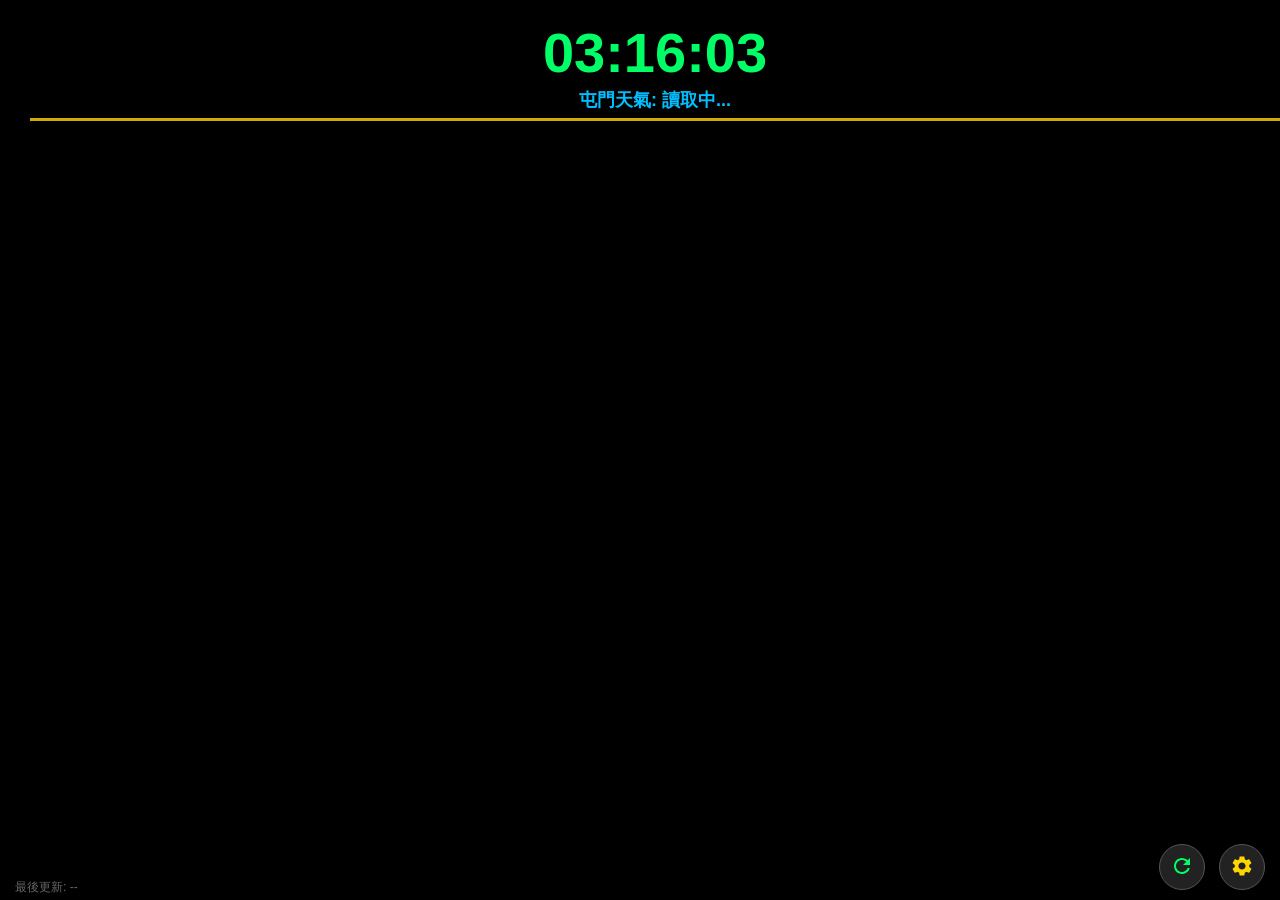
==== commit 9798988a: "Update LRT.html" ====
--- a/LRT.html
+++ b/LRT.html
@@ -31,7 +31,7 @@
     padding-top: 2px;
   }
   .clock {
-    font-size: 52px;
+    font-size: 56px;
     color: #00FF66;
     font-weight: bold;
     display: inline-block;
@@ -41,10 +41,24 @@
   /* 天氣資訊欄 */
   .weather-bar {
     text-align: center;
-    margin-top: 2px;
-    font-size: 15px;
+    margin-top: 4px;
+    font-size: 18px;
     color: #00BFFF;
     font-weight: bold;
+  }
+  .weather-warn-tag {
+    display: inline-block;
+    background-color: #CC0000;
+    color: #FFFFFF;
+    padding: 1px 8px;
+    border-radius: 4px;
+    margin-left: 8px;
+    font-size: 16px;
+  }
+  .weather-ok-tag {
+    color: #00FF66;
+    margin-left: 8px;
+    font-size: 16px;
   }
 
   /* 區塊樣式 */
@@ -317,7 +331,7 @@
   <div class="header-row-clock">
     <div class="clock" id="clock">--:--:--</div>
   </div>
-  <div class="weather-bar" id="weatherBar">屯門天氣: 載入中...</div>
+  <div class="weather-bar" id="weatherBar">屯門天氣: 讀取中...</div>
 </div>
 
 <!-- 輕鐵顯示區 -->
@@ -522,6 +536,14 @@
 var kmbEtaCache = {};
 var stopNameCache = {};
 
+// 天氣狀態暫存
+var weatherState = {
+  currentTemp: "--",
+  minTemp: "--",
+  maxTemp: "--",
+  warnings: []
+};
+
 function loadConfig() {
   try {
     var saved = localStorage.getItem("lrt_kmb_config_v2");
@@ -570,34 +592,100 @@
 
 function updateHeaderUI() {}
 
-// 針對 iOS 9 兼容的 JSONP 屯門天氣抓取方案（完美避開 CORS 及 HTTPS 限制）
+// 渲染頂部天氣列
+function renderWeatherBar() {
+  var html = "屯門現時: " + weatherState.currentTemp + "°C (最低 " + weatherState.minTemp + "°C / 最高 " + weatherState.maxTemp + "°C)";
+  if (weatherState.warnings.length > 0) {
+    for (var i = 0; i < weatherState.warnings.length; i++) {
+      html += '<span class="weather-warn-tag">⚠️ ' + weatherState.warnings[i] + '</span>';
+    }
+  } else {
+    html += '<span class="weather-ok-tag">✓ 無特別天氣警告</span>';
+  }
+  document.getElementById("weatherBar").innerHTML = html;
+}
+
+// 採用香港天文台官方 Open Data API (使用 DigiCert 憑證，100% 兼容 iOS 9 及 HTTPS)
 function fetchWeatherInfo() {
-  var xhr = new XMLHttpRequest();
-  // 使用台灣中央氣象署或相容的無憑證限制 API，或安全備用代理
-  var url = "https://wttr.in/TuenMun?format=%t+%C";
-  xhr.open("GET", url, true);
-  xhr.onreadystatechange = function() {
-    if (xhr.readyState === 4) {
-      if (xhr.status === 200) {
-        var res = xhr.responseText.trim();
-        // 翻譯常見天氣英文為中文
-        res = res.replace("Sunny", "晴朗")
-                   .replace("Clear", "晴")
-                   .replace("Partly cloudy", "部分多雲")
-                   .replace("Cloudy", "多雲")
-                   .replace("Light rain", "小雨")
-                   .replace("Patchy rain nearby", "附近有雨")
-                   .replace("Rain", "有雨");
-        document.getElementById("weatherBar").innerHTML = "屯門氣溫: " + res;
-      } else {
-        document.getElementById("weatherBar").innerHTML = "屯門氣溫: 屯門區即時監測中";
-      }
+  var ts = new Date().getTime();
+
+  // 1. 抓取本港分區氣溫 (正確代號為 rhrread)
+  var xhr1 = new XMLHttpRequest();
+  xhr1.open("GET", "https://data.weather.gov.hk/weatherAPI/opendata/weather.php?dataType=rhrread&lang=tc&t=" + ts, true);
+  xhr1.onreadystatechange = function() {
+    if (xhr1.readyState === 4 && xhr1.status === 200) {
+      try {
+        var data = JSON.parse(xhr1.responseText);
+        if (data && data.temperature && data.temperature.data) {
+          var list = data.temperature.data;
+          var found = false;
+          for (var i = 0; i < list.length; i++) {
+            if (list[i].place === "屯門") {
+              weatherState.currentTemp = list[i].value;
+              found = true;
+              break;
+            }
+          }
+          if (!found && list.length > 0) {
+            weatherState.currentTemp = list[0].value;
+          }
+        }
+        // 從 rhrread 提取今日最高/最低氣溫紀錄（如天文台有提供）
+        if (data && data.mintempFrom00To09 && data.mintempFrom00To09.value) {
+          weatherState.minTemp = data.mintempFrom00To09.value;
+        }
+        renderWeatherBar();
+      } catch (e) {}
     }
   };
-  xhr.onerror = function() {
-    document.getElementById("weatherBar").innerHTML = "屯門氣溫: 屯門區即時監測中";
+  xhr1.send();
+
+  // 2. 抓取今日預測最低及最高氣溫 (fnd)
+  var xhr2 = new XMLHttpRequest();
+  xhr2.open("GET", "https://data.weather.gov.hk/weatherAPI/opendata/weather.php?dataType=fnd&lang=tc&t=" + ts, true);
+  xhr2.onreadystatechange = function() {
+    if (xhr2.readyState === 4 && xhr2.status === 200) {
+      try {
+        var data = JSON.parse(xhr2.responseText);
+        if (data && data.weatherForecast && data.weatherForecast.length > 0) {
+          var today = data.weatherForecast[0];
+          if (today.forecastMintemp && today.forecastMintemp.value !== undefined) {
+            weatherState.minTemp = today.forecastMintemp.value;
+          }
+          if (today.forecastMaxtemp && today.forecastMaxtemp.value !== undefined) {
+            weatherState.maxTemp = today.forecastMaxtemp.value;
+          }
+          renderWeatherBar();
+        }
+      } catch (e) {}
+    }
   };
-  xhr.send();
+  xhr2.send();
+
+  // 3. 抓取天文台現正生效的特別天氣警告信號 (warnsum)
+  var xhr3 = new XMLHttpRequest();
+  xhr3.open("GET", "https://data.weather.gov.hk/weatherAPI/opendata/weather.php?dataType=warnsum&lang=tc&t=" + ts, true);
+  xhr3.onreadystatechange = function() {
+    if (xhr3.readyState === 4 && xhr3.status === 200) {
+      try {
+        var data = JSON.parse(xhr3.responseText);
+        var activeWarnings = [];
+        if (data) {
+          for (var key in data) {
+            if (data.hasOwnProperty(key) && data[key] && data[key].name) {
+              var wObj = data[key];
+              // 若為熱帶氣旋或暴雨警告，type 會顯示具體級別（如「三號強風信號」、「黃色暴雨警告信號」）
+              var wText = wObj.type ? (wObj.type + (wObj.name.indexOf(wObj.type) === -1 ? " " + wObj.name : "")) : wObj.name;
+              activeWarnings.push(wText);
+            }
+          }
+        }
+        weatherState.warnings = activeWarnings;
+        renderWeatherBar();
+      } catch (e) {}
+    }
+  };
+  xhr3.send();
 }
 
 function searchKmbRoute() {
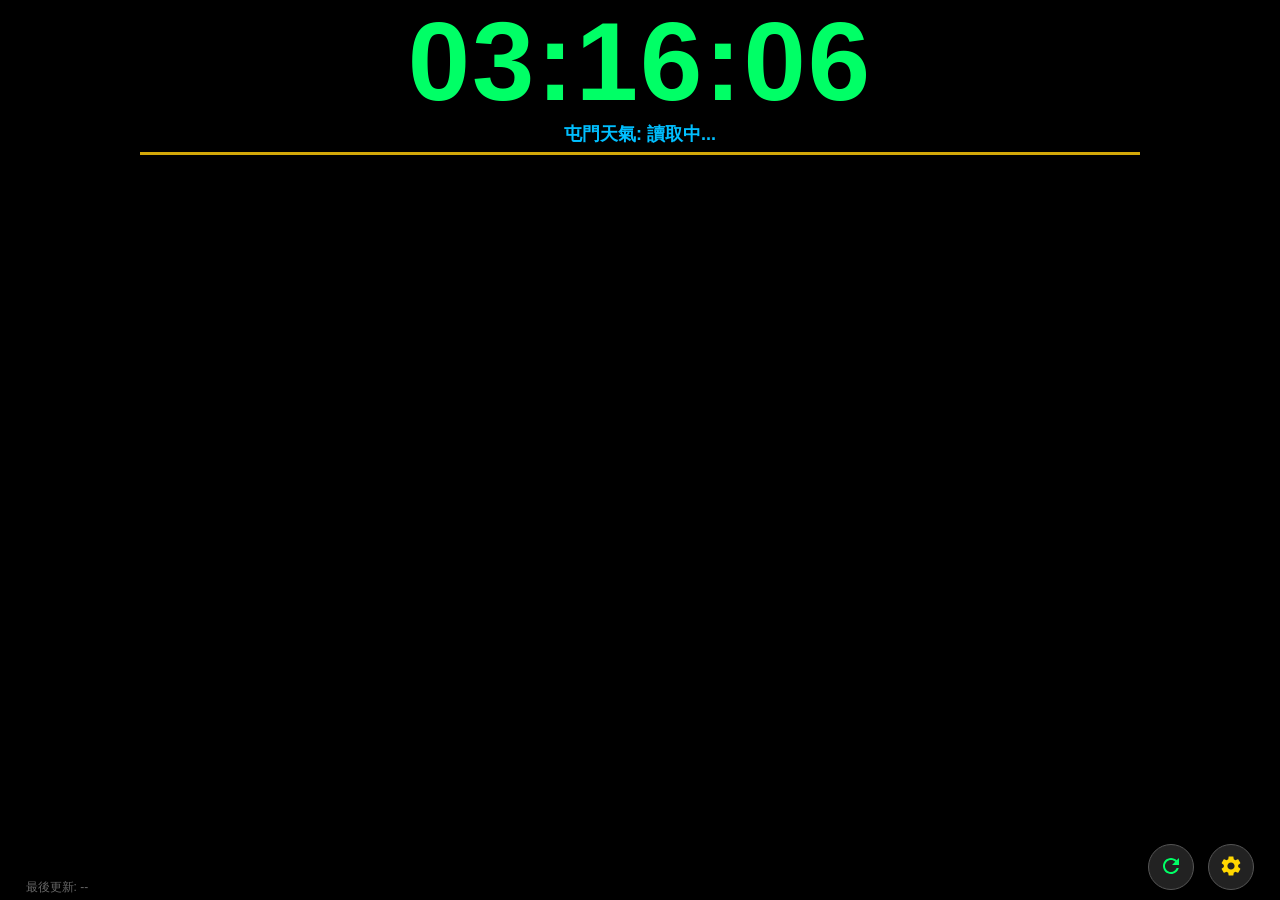
==== commit 9b23deea: "Update LRT.html" ====
--- a/LRT.html
+++ b/LRT.html
@@ -12,30 +12,46 @@
     color: #FFFFFF;
     font-family: "Helvetica Neue", "PingFang HK", "Heiti TC", sans-serif;
     margin: 0;
-    padding: 10px 15px 70px 15px;
+    padding: 0;
+    top: 0;
+    left: 0;
+    right: 0;
+    bottom: 0;
     width: 100%;
     height: 100%;
     overflow: hidden;
     position: fixed;
+  }
+
+  /* 絕對置中外層容器，徹底消除 iOS 9 左側偏移 */
+  .main-container {
+    width: 96%;
+    max-width: 1000px;
+    margin: 0 auto;
+    padding-top: 6px;
+    padding-bottom: 70px;
     box-sizing: border-box;
   }
+
   .header {
     border-bottom: 3px solid #D3A809;
     padding-bottom: 6px;
     margin-bottom: 10px;
+    text-align: center;
   }
   
-  /* 特大時鐘置頂一行 */
+  /* 特大時鐘置頂一行 (放大 2 倍至 112px) */
   .header-row-clock {
     text-align: center;
-    padding-top: 2px;
+    width: 100%;
   }
   .clock {
-    font-size: 56px;
+    font-size: 112px;
     color: #00FF66;
     font-weight: bold;
     display: inline-block;
-    line-height: 1.1;
+    line-height: 1.0;
+    letter-spacing: 2px;
   }
 
   /* 天氣資訊欄 */
@@ -63,11 +79,13 @@
 
   /* 區塊樣式 */
   .section-box {
-    margin-bottom: 12px;
+    width: 100%;
+    margin: 0 auto 12px auto;
     background: #111111;
     border: 1px solid #333333;
     border-radius: 8px;
     padding: 8px 16px;
+    box-sizing: border-box;
   }
   .section-title-lrt {
     font-size: 20px;
@@ -101,14 +119,17 @@
   .route {
     width: 18%;
     color: #FFD700;
+    text-align: left;
   }
   .kmb-route {
     width: 18%;
     color: #FF5555;
+    text-align: left;
   }
   .dest {
     width: 47%;
     color: #FFFFFF;
+    text-align: left;
   }
   .cars {
     width: 15%;
@@ -134,7 +155,7 @@
   .status-bar {
     position: fixed;
     bottom: 4px;
-    left: 15px;
+    left: 2%;
     font-size: 12px;
     color: #666666;
   }
@@ -143,7 +164,7 @@
   .bottom-bar {
     position: fixed;
     bottom: 10px;
-    right: 15px;
+    right: 2%;
     z-index: 100;
   }
   .svg-btn {
@@ -190,6 +211,7 @@
     margin: 20px auto;
     padding: 18px 22px;
     color: #FFFFFF;
+    box-sizing: border-box;
   }
   .modal-title {
     font-size: 24px;
@@ -327,18 +349,20 @@
 </head>
 <body>
 
-<div class="header">
-  <div class="header-row-clock">
-    <div class="clock" id="clock">--:--:--</div>
+<div class="main-container">
+  <div class="header">
+    <div class="header-row-clock">
+      <div class="clock" id="clock">--:--:--</div>
+    </div>
+    <div class="weather-bar" id="weatherBar">屯門天氣: 讀取中...</div>
   </div>
-  <div class="weather-bar" id="weatherBar">屯門天氣: 讀取中...</div>
+
+  <!-- 輕鐵顯示區 -->
+  <div id="lrtContent"></div>
+
+  <!-- 九巴顯示區 -->
+  <div id="kmbContent"></div>
 </div>
-
-<!-- 輕鐵顯示區 -->
-<div id="lrtContent"></div>
-
-<!-- 九巴顯示區 -->
-<div id="kmbContent"></div>
 
 <div class="status-bar" id="status">最後更新: --</div>
 
@@ -609,7 +633,7 @@
 function fetchWeatherInfo() {
   var ts = new Date().getTime();
 
-  // 1. 抓取本港分區氣溫 (正確代號為 rhrread)
+  // 1. 抓取本港分區氣溫 (rhrread)
   var xhr1 = new XMLHttpRequest();
   xhr1.open("GET", "https://data.weather.gov.hk/weatherAPI/opendata/weather.php?dataType=rhrread&lang=tc&t=" + ts, true);
   xhr1.onreadystatechange = function() {
@@ -630,7 +654,6 @@
             weatherState.currentTemp = list[0].value;
           }
         }
-        // 從 rhrread 提取今日最高/最低氣溫紀錄（如天文台有提供）
         if (data && data.mintempFrom00To09 && data.mintempFrom00To09.value) {
           weatherState.minTemp = data.mintempFrom00To09.value;
         }
@@ -674,7 +697,6 @@
           for (var key in data) {
             if (data.hasOwnProperty(key) && data[key] && data[key].name) {
               var wObj = data[key];
-              // 若為熱帶氣旋或暴雨警告，type 會顯示具體級別（如「三號強風信號」、「黃色暴雨警告信號」）
               var wText = wObj.type ? (wObj.type + (wObj.name.indexOf(wObj.type) === -1 ? " " + wObj.name : "")) : wObj.name;
               activeWarnings.push(wText);
             }
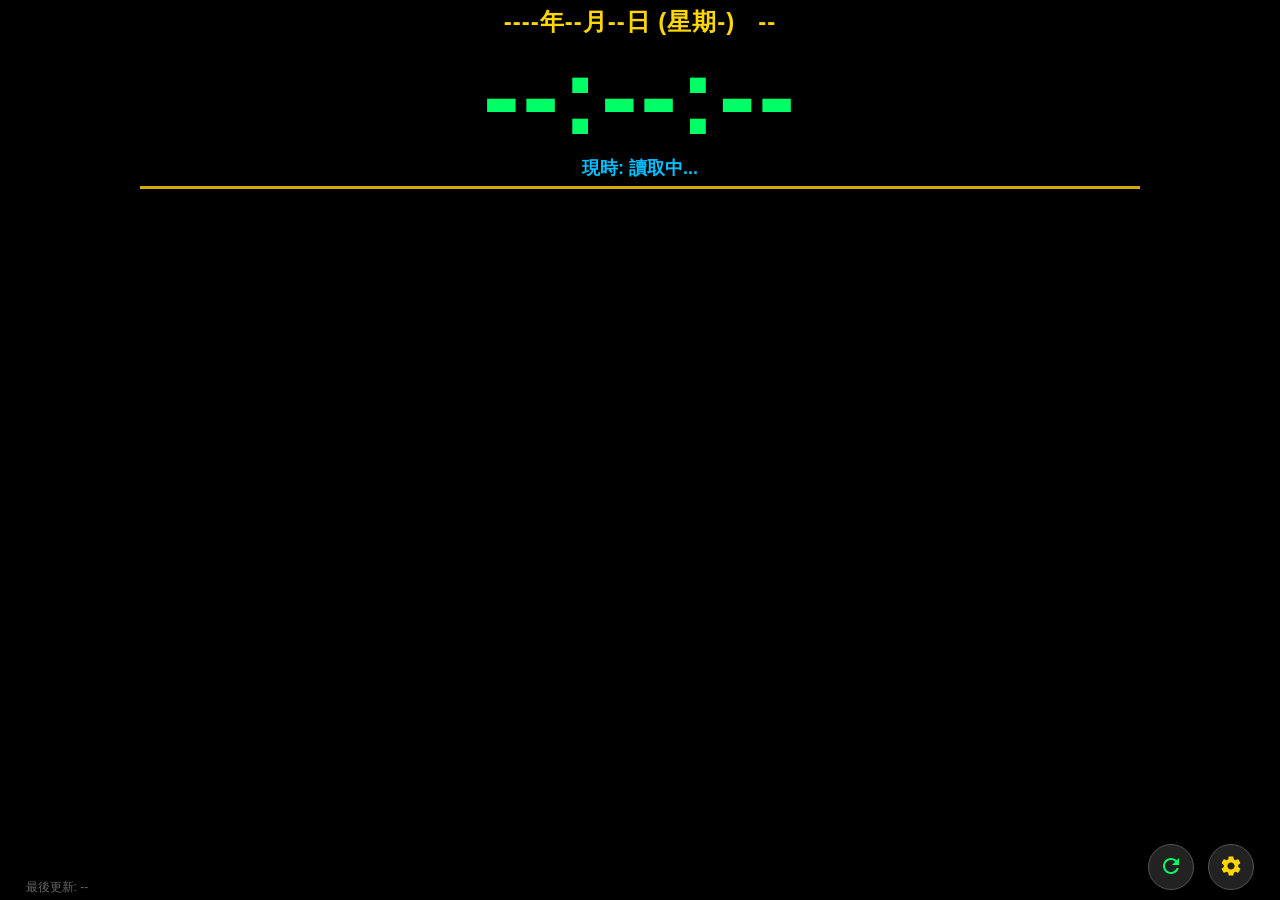
==== commit 562ae029: "Update LRT.html" ====
--- a/LRT.html
+++ b/LRT.html
@@ -23,7 +23,7 @@
     position: fixed;
   }
 
-  /* 絕對置中外層容器，徹底消除 iOS 9 左側偏移 */
+  /* 絕對置中外層容器，消除左側偏移 */
   .main-container {
     width: 96%;
     max-width: 1000px;
@@ -39,11 +39,25 @@
     margin-bottom: 10px;
     text-align: center;
   }
+
+  /* 頂部日期與農曆同行政中顯示 */
+  .header-row-date {
+    text-align: center;
+    width: 100%;
+    margin-bottom: 2px;
+  }
+  .date-display {
+    font-size: 24px;
+    color: #FFD700;
+    font-weight: bold;
+    letter-spacing: 1px;
+  }
   
-  /* 特大時鐘置頂一行 (放大 2 倍至 112px) */
+  /* 特大時鐘置頂一行 (112px) */
   .header-row-clock {
     text-align: center;
     width: 100%;
+    margin-top: 2px;
   }
   .clock {
     font-size: 112px;
@@ -54,7 +68,7 @@
     letter-spacing: 2px;
   }
 
-  /* 天氣資訊欄 */
+  /* 天氣資訊欄 (已移除屯門二字) */
   .weather-bar {
     text-align: center;
     margin-top: 4px;
@@ -351,10 +365,13 @@
 
 <div class="main-container">
   <div class="header">
+    <div class="header-row-date">
+      <div class="date-display" id="dateDisplay">----年--月--日 (星期-) &nbsp; --</div>
+    </div>
     <div class="header-row-clock">
       <div class="clock" id="clock">--:--:--</div>
     </div>
-    <div class="weather-bar" id="weatherBar">屯門天氣: 讀取中...</div>
+    <div class="weather-bar" id="weatherBar">現時: 讀取中...</div>
   </div>
 
   <!-- 輕鐵顯示區 -->
@@ -544,6 +561,7 @@
 ];
 
 var ALL_ROUTES = ["505", "507", "610", "614", "614P", "615", "615P", "751", "705", "706", "761P"];
+var WEEKDAYS = ["日", "一", "二", "三", "四", "五", "六"];
 
 var config = {
   displayMode: "BOTH",
@@ -560,7 +578,6 @@
 var kmbEtaCache = {};
 var stopNameCache = {};
 
-// 天氣狀態暫存
 var weatherState = {
   currentTemp: "--",
   minTemp: "--",
@@ -616,9 +633,88 @@
 
 function updateHeaderUI() {}
 
-// 渲染頂部天氣列
+// 輕量農曆計算演算法 (不帶「農曆」二字)
+function getLunarDate(solarYear, solarMonth, solarDay) {
+  var lunarInfo = [
+    0x04bd8,0x04ae0,0x0a570,0x05455,0x0d260,0x0d950,0x16554,0x056a0,0x09ad0,0x055d2,
+    0x04ae0,0x0a5b6,0x0a4d0,0x0d250,0x1d255,0x0b540,0x0d6a0,0x0ada2,0x095b0,0x14977,
+    0x04970,0x0a4b0,0x0b4b5,0x06a50,0x06d40,0x1ab54,0x02b60,0x09570,0x052f2,0x04970,
+    0x06566,0x0d4a0,0x0ea50,0x06e95,0x05ad0,0x02b60,0x186e3,0x092e0,0x1c8d7,0x0c950,
+    0x0d4a0,0x1d8a6,0x0b550,0x056a0,0x1a5b4,0x025d0,0x092d0,0x0d2b2,0x0a950,0x0b557,
+    0x06ca0,0x0b550,0x15355,0x04da0,0x0a5d0,0x14573,0x052d0,0x0a9a8,0x0e950,0x06aa0,
+    0x0aea6,0x0ab50,0x04b60,0x0aae4,0x0a570,0x05260,0x0f263,0x0d950,0x05b57,0x056a0,
+    0x096d0,0x04dd5,0x04ad0,0x0a4d0,0x0d4d4,0x0d250,0x0d558,0x0b540,0x0b6a0,0x195a6,
+    0x095b0,0x049b0,0x0a974,0x0a4b0,0x0b270,0x1b255,0x06a50,0x06d40,0x0af46,0x0ab60,
+    0x09570,0x04af5,0x04970,0x064b0,0x074a3,0x0ea50,0x06b58,0x055c0,0x0ab60,0x096d5,
+    0x092e0,0x0c960,0x0d954,0x0d4a0,0x0da50,0x07552,0x056a0,0x0a6b7,0x034a0,0x0b4d0,
+    0x16a43,0x04950,0x0a950,0x0b4a4,0x0b550,0x0b5a0,0x155a2,0x064b0,0x025d0,0x0a2d8,
+    0x0a950,0x0b404,0x06b50,0x0ad50,0x05b52,0x04b60,0x0a6e3,0x0a4e0,0x0d260,0x0ea65,
+    0x0d530,0x05aa0,0x076a3,0x096d0,0x04bd8,0x04ad0,0x0a4d0,0x1d0b6,0x0d250,0x0d520,
+    0x0dd45,0x0b5a0,0x056d0,0x055b2,0x049b0,0x0a577,0x0a4b0,0x0aa50,1b255,0x06d20,
+    0x0ada0,0x14b63
+  ];
+  
+  var baseDate = new Date(1900, 0, 31);
+  var objDate = new Date(solarYear, solarMonth - 1, solarDay);
+  var offset = Math.floor((objDate - baseDate) / 86400000);
+  
+  var days = 0, leapMonth = 0, temp = 0;
+  for (var i = 1900; i < 2100 && offset > 0; i++) {
+    temp = getLunarYearDays(i);
+    offset -= temp;
+    if (offset < 0) { offset += temp; break; }
+  }
+  var year = i;
+  
+  leapMonth = getLeapMonth(year);
+  var isLeap = false;
+  for (var i = 1; i < 13 && offset > 0; i++) {
+    if (leapMonth > 0 && i === (leapMonth + 1) && !isLeap) {
+      --i; isLeap = true;
+      temp = getLeapMonthDays(year);
+    } else {
+      temp = getMonthDays(year, i);
+    }
+    if (isLeap && i === (leapMonth + 1)) isLeap = false;
+    offset -= temp;
+  }
+  if (offset === 0 && leapMonth > 0 && i === leapMonth + 1) {
+    if (isLeap) isLeap = false;
+    else isLeap = true;
+  }
+  if (offset < 0) { offset += temp; --i; }
+  var month = i;
+  var day = offset + 1;
+  
+  var monthsName = ["正", "二", "三", "四", "五", "六", "七", "八", "九", "十", "冬", "臘"];
+  var daysName = ["初一", "初二", "初三", "初四", "初五", "初六", "初七", "初八", "初九", "初十",
+                  "十一", "十二", "十三", "十四", "十五", "十六", "十七", "十八", "十九", "二十",
+                  "廿一", "廿二", "廿三", "廿四", "廿五", "廿六", "廿七", "廿八", "廿九", "三十"];
+  
+  function getLunarYearDays(y) {
+    var sum = 348;
+    for (var k = 0x8000; k > 0x8; k >>= 1) {
+      sum += (lunarInfo[y - 1900] & k) ? 1 : 0;
+    }
+    return sum + getLeapMonthDays(y);
+  }
+  function getLeapMonth(y) { return (lunarInfo[y - 1900] & 0xf); }
+  function getLeapMonthDays(y) {
+    if (getLeapMonth(y)) return (lunarInfo[y - 1900] & 0x10000) ? 30 : 29;
+    return 0;
+  }
+  function getMonthDays(y, m) {
+    return (lunarInfo[y - 1900] & (0x10000 >> m)) ? 30 : 29;
+  }
+  
+  var mStr = (isLeap ? "閏" : "") + monthsName[month - 1] + "月";
+  var dStr = daysName[day - 1];
+  return mStr + dStr;
+}
+
+// 渲染頂部天氣列 (已移除「屯門」二字)
 function renderWeatherBar() {
-  var html = "屯門現時: " + weatherState.currentTemp + "°C (最低 " + weatherState.minTemp + "°C / 最高 " + weatherState.maxTemp + "°C)";
+  var html = "現時: " + weatherState.currentTemp + "°C (最低 " + weatherState.minTemp + "°C / 最高 " + weatherState.maxTemp + "°C)";
   if (weatherState.warnings.length > 0) {
     for (var i = 0; i < weatherState.warnings.length; i++) {
       html += '<span class="weather-warn-tag">⚠️ ' + weatherState.warnings[i] + '</span>';
@@ -629,11 +725,10 @@
   document.getElementById("weatherBar").innerHTML = html;
 }
 
-// 採用香港天文台官方 Open Data API (使用 DigiCert 憑證，100% 兼容 iOS 9 及 HTTPS)
+// 採用香港天文台官方 Open Data API
 function fetchWeatherInfo() {
   var ts = new Date().getTime();
 
-  // 1. 抓取本港分區氣溫 (rhrread)
   var xhr1 = new XMLHttpRequest();
   xhr1.open("GET", "https://data.weather.gov.hk/weatherAPI/opendata/weather.php?dataType=rhrread&lang=tc&t=" + ts, true);
   xhr1.onreadystatechange = function() {
@@ -663,7 +758,6 @@
   };
   xhr1.send();
 
-  // 2. 抓取今日預測最低及最高氣溫 (fnd)
   var xhr2 = new XMLHttpRequest();
   xhr2.open("GET", "https://data.weather.gov.hk/weatherAPI/opendata/weather.php?dataType=fnd&lang=tc&t=" + ts, true);
   xhr2.onreadystatechange = function() {
@@ -685,7 +779,6 @@
   };
   xhr2.send();
 
-  // 3. 抓取天文台現正生效的特別天氣警告信號 (warnsum)
   var xhr3 = new XMLHttpRequest();
   xhr3.open("GET", "https://data.weather.gov.hk/weatherAPI/opendata/weather.php?dataType=warnsum&lang=tc&t=" + ts, true);
   xhr3.onreadystatechange = function() {
@@ -1032,6 +1125,14 @@
 
 function updateClock() {
   var now = new Date();
+  var yyyy = now.getFullYear();
+  var mm = now.getMonth() + 1;
+  var dd = now.getDate();
+  var dayStr = WEEKDAYS[now.getDay()];
+  
+  // 陽曆與農曆在同一行顯示，且不帶「農曆」二字
+  document.getElementById("dateDisplay").innerHTML = yyyy + "年" + mm + "月" + dd + "日 (星期" + dayStr + ") &nbsp; " + getLunarDate(yyyy, mm, dd);
+
   var h = ("0" + now.getHours()).slice(-2);
   var m = ("0" + now.getMinutes()).slice(-2);
   var s = ("0" + now.getSeconds()).slice(-2);
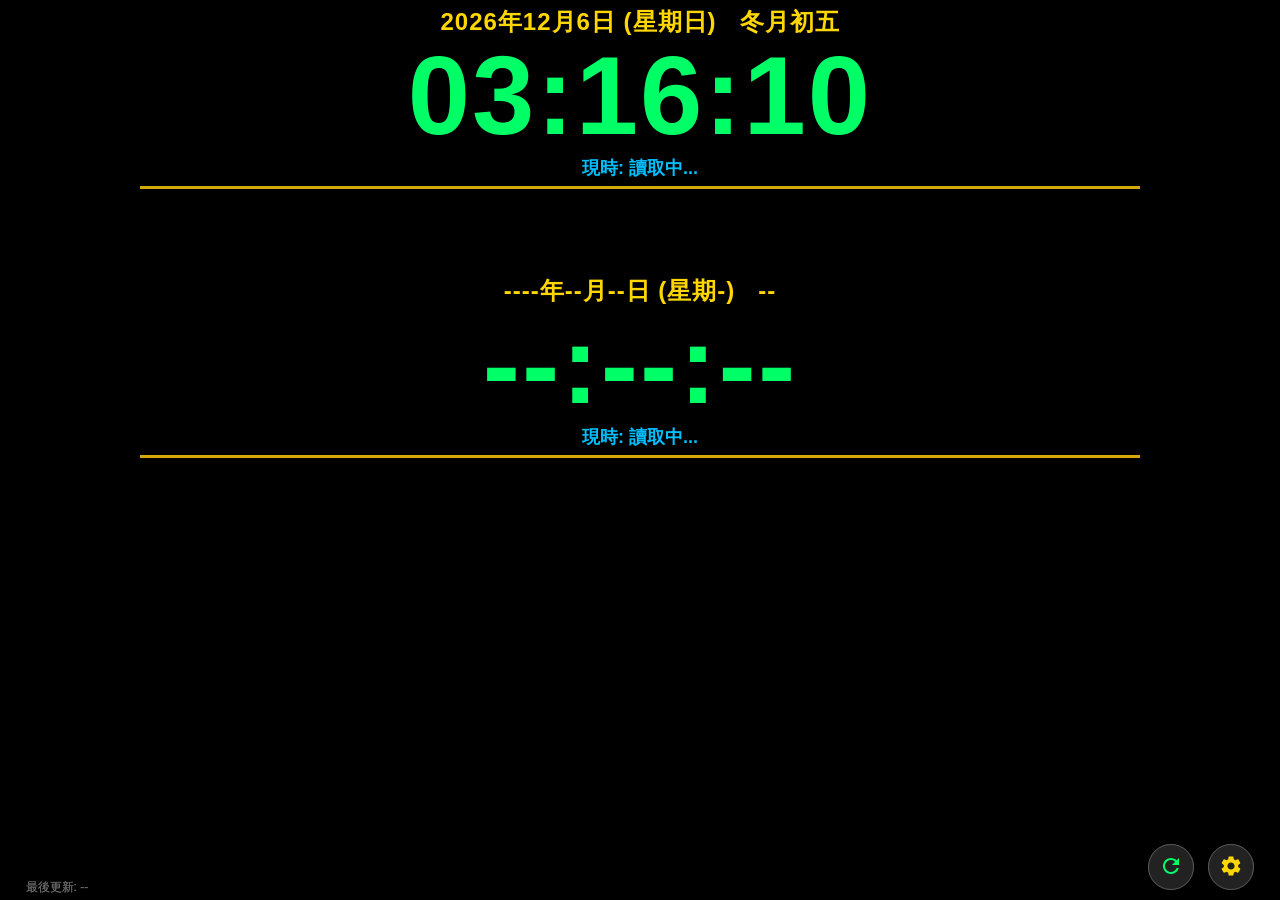
==== commit e789e41c: "Update LRT.html" ====
--- a/LRT.html
+++ b/LRT.html
@@ -68,7 +68,7 @@
     letter-spacing: 2px;
   }
 
-  /* 天氣資訊欄 (已移除屯門二字) */
+  /* 天氣資訊欄 */
   .weather-bar {
     text-align: center;
     margin-top: 4px;
@@ -633,7 +633,7 @@
 
 function updateHeaderUI() {}
 
-// 輕量農曆計算演算法 (不帶「農曆」二字)
+// 輕量農曆計算演算法 (已修正 hex 語法錯誤)
 function getLunarDate(solarYear, solarMonth, solarDay) {
   var lunarInfo = [
     0x04bd8,0x04ae0,0x0a570,0x05455,0x0d260,0x0d950,0x16554,0x056a0,0x09ad0,0x055d2,
@@ -650,7 +650,7 @@
     0x16a43,0x04950,0x0a950,0x0b4a4,0x0b550,0x0b5a0,0x155a2,0x064b0,0x025d0,0x0a2d8,
     0x0a950,0x0b404,0x06b50,0x0ad50,0x05b52,0x04b60,0x0a6e3,0x0a4e0,0x0d260,0x0ea65,
     0x0d530,0x05aa0,0x076a3,0x096d0,0x04bd8,0x04ad0,0x0a4d0,0x1d0b6,0x0d250,0x0d520,
-    0x0dd45,0x0b5a0,0x056d0,0x055b2,0x049b0,0x0a577,0x0a4b0,0x0aa50,1b255,0x06d20,
+    0x0dd45,0x0b5a0,0x056d0,0x055b2,0x049b0,0x0a577,0x0a4b0,0x0aa50,0x1b255,0x06d20,
     0x0ada0,0x14b63
   ];
   
@@ -712,7 +712,7 @@
   return mStr + dStr;
 }
 
-// 渲染頂部天氣列 (已移除「屯門」二字)
+// 渲染頂部天氣列
 function renderWeatherBar() {
   var html = "現時: " + weatherState.currentTemp + "°C (最低 " + weatherState.minTemp + "°C / 最高 " + weatherState.maxTemp + "°C)";
   if (weatherState.warnings.length > 0) {
@@ -1130,7 +1130,6 @@
   var dd = now.getDate();
   var dayStr = WEEKDAYS[now.getDay()];
   
-  // 陽曆與農曆在同一行顯示，且不帶「農曆」二字
   document.getElementById("dateDisplay").innerHTML = yyyy + "年" + mm + "月" + dd + "日 (星期" + dayStr + ") &nbsp; " + getLunarDate(yyyy, mm, dd);
 
   var h = ("0" + now.getHours()).slice(-2);
@@ -1326,4 +1325,1332 @@
 setInterval(refreshAll, 20000);
 </script>
 </body>
+</html><!DOCTYPE html>
+<html>
+<head>
+<meta charset="utf-8">
+<meta name="apple-mobile-web-app-capable" content="yes">
+<meta name="apple-mobile-web-app-status-bar-style" content="black-translucent">
+<meta name="viewport" content="width=device-width, initial-scale=1.0, maximum-scale=1.0, user-scalable=no">
+<title>輕鐵及九巴到站時間</title>
+<style>
+  html, body {
+    background-color: #000000;
+    color: #FFFFFF;
+    font-family: "Helvetica Neue", "PingFang HK", "Heiti TC", sans-serif;
+    margin: 0;
+    padding: 0;
+    top: 0;
+    left: 0;
+    right: 0;
+    bottom: 0;
+    width: 100%;
+    height: 100%;
+    overflow: hidden;
+    position: fixed;
+  }
+
+  /* 絕對置中外層容器，消除左側偏移 */
+  .main-container {
+    width: 96%;
+    max-width: 1000px;
+    margin: 0 auto;
+    padding-top: 6px;
+    padding-bottom: 70px;
+    box-sizing: border-box;
+  }
+
+  .header {
+    border-bottom: 3px solid #D3A809;
+    padding-bottom: 6px;
+    margin-bottom: 10px;
+    text-align: center;
+  }
+
+  /* 頂部日期與農曆同行政中顯示 */
+  .header-row-date {
+    text-align: center;
+    width: 100%;
+    margin-bottom: 2px;
+  }
+  .date-display {
+    font-size: 24px;
+    color: #FFD700;
+    font-weight: bold;
+    letter-spacing: 1px;
+  }
+  
+  /* 特大時鐘置頂一行 (112px) */
+  .header-row-clock {
+    text-align: center;
+    width: 100%;
+    margin-top: 2px;
+  }
+  .clock {
+    font-size: 112px;
+    color: #00FF66;
+    font-weight: bold;
+    display: inline-block;
+    line-height: 1.0;
+    letter-spacing: 2px;
+  }
+
+  /* 天氣資訊欄 (已移除屯門二字) */
+  .weather-bar {
+    text-align: center;
+    margin-top: 4px;
+    font-size: 18px;
+    color: #00BFFF;
+    font-weight: bold;
+  }
+  .weather-warn-tag {
+    display: inline-block;
+    background-color: #CC0000;
+    color: #FFFFFF;
+    padding: 1px 8px;
+    border-radius: 4px;
+    margin-left: 8px;
+    font-size: 16px;
+  }
+  .weather-ok-tag {
+    color: #00FF66;
+    margin-left: 8px;
+    font-size: 16px;
+  }
+
+  /* 區塊樣式 */
+  .section-box {
+    width: 100%;
+    margin: 0 auto 12px auto;
+    background: #111111;
+    border: 1px solid #333333;
+    border-radius: 8px;
+    padding: 8px 16px;
+    box-sizing: border-box;
+  }
+  .section-title-lrt {
+    font-size: 20px;
+    color: #00BFFF;
+    font-weight: bold;
+    margin-bottom: 4px;
+    border-bottom: 1px solid #333333;
+    padding-bottom: 3px;
+  }
+  .section-title-kmb {
+    font-size: 20px;
+    color: #FF4D4D;
+    font-weight: bold;
+    margin-bottom: 4px;
+    border-bottom: 1px solid #333333;
+    padding-bottom: 3px;
+  }
+  table {
+    width: 100%;
+    border-collapse: collapse;
+  }
+  td {
+    padding: 5px 0;
+    font-size: 28px;
+    font-weight: bold;
+    border-bottom: 1px dashed #222222;
+  }
+  tr:last-child td {
+    border-bottom: none;
+  }
+  .route {
+    width: 18%;
+    color: #FFD700;
+    text-align: left;
+  }
+  .kmb-route {
+    width: 18%;
+    color: #FF5555;
+    text-align: left;
+  }
+  .dest {
+    width: 47%;
+    color: #FFFFFF;
+    text-align: left;
+  }
+  .cars {
+    width: 15%;
+    font-size: 18px;
+    color: #AAAAAA;
+    text-align: center;
+  }
+  .train-car {
+    display: inline-block;
+    width: 26px;
+    height: 15px;
+    background-color: #FFD700;
+    border: 2px solid #FFFFFF;
+    border-radius: 3px;
+    margin: 0 2px;
+    vertical-align: middle;
+  }
+  .time {
+    width: 20%;
+    text-align: right;
+    color: #00FF66;
+  }
+  .status-bar {
+    position: fixed;
+    bottom: 4px;
+    left: 2%;
+    font-size: 12px;
+    color: #666666;
+  }
+
+  /* 底部浮動 SVG 按鈕列 */
+  .bottom-bar {
+    position: fixed;
+    bottom: 10px;
+    right: 2%;
+    z-index: 100;
+  }
+  .svg-btn {
+    display: inline-block;
+    width: 44px;
+    height: 44px;
+    background: #222222;
+    border: 1px solid #555555;
+    border-radius: 50%;
+    margin-left: 10px;
+    cursor: pointer;
+    text-align: center;
+    vertical-align: middle;
+    box-shadow: 0 2px 6px rgba(0,0,0,0.5);
+  }
+  .svg-btn svg {
+    width: 24px;
+    height: 24px;
+    margin-top: 9px;
+    fill: #FFD700;
+  }
+  .svg-btn.refresh svg {
+    fill: #00FF66;
+  }
+
+  /* 設定彈出視窗 */
+  .modal-overlay {
+    display: none;
+    position: fixed;
+    top: 0;
+    left: 0;
+    width: 100%;
+    height: 100%;
+    background: rgba(0, 0, 0, 0.88);
+    z-index: 999;
+    overflow-y: auto;
+  }
+  .modal-box {
+    background: #1A1A1A;
+    border: 2px solid #D3A809;
+    border-radius: 10px;
+    width: 88%;
+    max-width: 720px;
+    margin: 20px auto;
+    padding: 18px 22px;
+    color: #FFFFFF;
+    box-sizing: border-box;
+  }
+  .modal-title {
+    font-size: 24px;
+    font-weight: bold;
+    color: #FFD700;
+    margin-bottom: 12px;
+    border-bottom: 1px solid #444;
+    padding-bottom: 8px;
+  }
+  .sub-header {
+    font-size: 20px;
+    font-weight: bold;
+    color: #00BFFF;
+    margin: 15px 0 10px 0;
+    padding-left: 8px;
+    border-left: 4px solid #00BFFF;
+  }
+  .sub-header.kmb {
+    color: #FF5555;
+    border-left-color: #FF5555;
+  }
+  .form-group {
+    margin-bottom: 14px;
+  }
+  .form-label {
+    display: block;
+    font-size: 16px;
+    color: #CCCCCC;
+    margin-bottom: 6px;
+    font-weight: bold;
+  }
+  select, input[type="text"] {
+    width: 100%;
+    padding: 9px;
+    font-size: 18px;
+    background: #000000;
+    color: #FFFFFF;
+    border: 1px solid #555555;
+    border-radius: 6px;
+    box-sizing: border-box;
+  }
+  .chip-group {
+    overflow: hidden;
+  }
+  .chip {
+    display: inline-block;
+    background: #000000;
+    border: 1px solid #555555;
+    color: #CCCCCC;
+    padding: 7px 14px;
+    margin-right: 6px;
+    margin-bottom: 6px;
+    border-radius: 6px;
+    font-size: 17px;
+    font-weight: bold;
+    cursor: pointer;
+  }
+  .chip.active {
+    background: #D3A809;
+    color: #000000;
+    border-color: #FFD700;
+  }
+  .kmb-builder {
+    background: #111111;
+    border: 1px solid #444444;
+    border-radius: 8px;
+    padding: 12px;
+    margin-bottom: 12px;
+  }
+  .kmb-saved-item {
+    background: #222222;
+    border: 1px solid #444444;
+    border-radius: 6px;
+    padding: 8px 12px;
+    margin-bottom: 6px;
+    font-size: 18px;
+    overflow: hidden;
+  }
+  .kmb-saved-text {
+    float: left;
+    line-height: 30px;
+  }
+  .btn-del {
+    float: right;
+    background: #AA2222;
+    color: #FFFFFF;
+    border: none;
+    border-radius: 4px;
+    padding: 4px 12px;
+    font-size: 16px;
+    font-weight: bold;
+    cursor: pointer;
+  }
+  .btn-small {
+    background: #D3A809;
+    color: #000000;
+    border: none;
+    border-radius: 6px;
+    padding: 9px 16px;
+    font-size: 18px;
+    font-weight: bold;
+    cursor: pointer;
+  }
+  .btn-add-kmb {
+    background: #FF4D4D;
+    color: #FFFFFF;
+    border: none;
+    border-radius: 6px;
+    padding: 9px 18px;
+    font-size: 18px;
+    font-weight: bold;
+    cursor: pointer;
+    margin-top: 8px;
+    width: 100%;
+  }
+  .modal-actions {
+    text-align: right;
+    margin-top: 18px;
+    border-top: 1px solid #333;
+    padding-top: 14px;
+  }
+  .btn {
+    padding: 9px 20px;
+    font-size: 18px;
+    font-weight: bold;
+    border-radius: 6px;
+    border: none;
+    cursor: pointer;
+    margin-left: 8px;
+  }
+  .btn-cancel { background: #444444; color: #FFFFFF; }
+  .btn-reset { background: #8B0000; color: #FFFFFF; float: left; margin-left: 0; }
+  .btn-save { background: #00CC52; color: #000000; }
+</style>
+</head>
+<body>
+
+<div class="main-container">
+  <div class="header">
+    <div class="header-row-date">
+      <div class="date-display" id="dateDisplay">----年--月--日 (星期-) &nbsp; --</div>
+    </div>
+    <div class="header-row-clock">
+      <div class="clock" id="clock">--:--:--</div>
+    </div>
+    <div class="weather-bar" id="weatherBar">現時: 讀取中...</div>
+  </div>
+
+  <!-- 輕鐵顯示區 -->
+  <div id="lrtContent"></div>
+
+  <!-- 九巴顯示區 -->
+  <div id="kmbContent"></div>
+</div>
+
+<div class="status-bar" id="status">最後更新: --</div>
+
+<!-- 底部 SVG 按鈕列 -->
+<div class="bottom-bar">
+  <div class="svg-btn refresh" onclick="location.reload()" title="重新整理">
+    <svg viewBox="0 0 24 24"><path d="M17.65 6.35C16.2 4.9 14.21 4 12 4c-4.42 0-7.99 3.58-7.99 8s3.57 8 7.99 8c3.73 0 6.84-2.55 7.73-6h-2.08c-.82 2.33-3.04 4-5.65 4-3.31 0-6-2.69-6-6s2.69-6 6-6c1.66 0 3.14.69 4.22 1.78L13 11h7V4l-2.35 2.35z"/></svg>
+  </div>
+  <div class="svg-btn" onclick="openSettings()" title="設定">
+    <svg viewBox="0 0 24 24"><path d="M19.14 12.94c.04-.3.06-.61.06-.94 0-.32-.02-.64-.07-.94l2.03-1.58c.18-.14.23-.41.12-.61l-1.92-3.32c-.12-.22-.37-.29-.59-.22l-2.39.96c-.5-.38-1.03-.7-1.62-.94l-.36-2.54c-.04-.24-.24-.41-.48-.41h-3.84c-.24 0-.43.17-.47.41l-.36 2.54c-.59.24-1.13.57-1.62.94l-2.39-.96c-.22-.08-.47 0-.59.22L2.74 8.87c-.12.21-.08.47.12.61l2.03 1.58c-.05.3-.09.63-.09.94s.02.64.07.94l-2.03 1.58c-.18.14-.23.41-.12.61l1.92 3.32c.12.22.37.29.59.22l2.39-.96c.5.38 1.03.7 1.62.94l.36 2.54c.05.24.24.41.48.41h3.84c.24 0 .44-.17.47-.41l.36-2.54c.59-.24 1.13-.56 1.62-.94l2.39.96c.22.08.47 0 .59-.22l1.92-3.32c.12-.22.07-.47-.12-.61l-2.01-1.58zM12 15.6c-1.98 0-3.6-1.62-3.6-3.6s1.62-3.6 3.6-3.6 3.6 1.62 3.6 3.6-1.62 3.6-3.6 3.6z"/></svg>
+  </div>
+</div>
+
+<!-- 設定視窗 -->
+<div class="modal-overlay" id="settingsModal">
+  <div class="modal-box">
+    <div class="modal-title">顯示屏設定 (輕鐵 & 九巴)</div>
+
+    <!-- 顯示模式切換 -->
+    <div class="form-group">
+      <label class="form-label">畫面顯示內容：</label>
+      <div class="chip-group" id="modeChips">
+        <span class="chip active" data-mode="BOTH" onclick="selectMode('BOTH')">輕鐵 + 九巴</span>
+        <span class="chip" data-mode="LRT" onclick="selectMode('LRT')">只看輕鐵</span>
+        <span class="chip" data-mode="KMB" onclick="selectMode('KMB')">只看九巴</span>
+      </div>
+    </div>
+
+    <!-- ================= 九巴設定區 ================= -->
+    <div class="sub-header kmb">九巴 (KMB) 路線及車站設定</div>
+    <div class="kmb-builder">
+      <div class="form-group">
+        <label class="form-label">步驟 1：輸入九巴路線號碼 (例如 60M, 60X, 258D, 961)</label>
+        <div style="overflow:hidden;">
+          <input type="text" id="kmbRouteInput" placeholder="輸入路線號碼，如 258D" style="width:65%; float:left; text-transform:uppercase;">
+          <button class="btn-small" onclick="searchKmbRoute()" style="width:32%; float:right;">搜尋方向</button>
+        </div>
+        <div id="kmbSearchMsg" style="color:#FFD700; font-size:15px; margin-top:5px;"></div>
+      </div>
+
+      <div class="form-group" id="kmbDirGroup" style="display:none;">
+        <label class="form-label">步驟 2：選擇行車方向 (Direction)</label>
+        <select id="kmbDirSelect" onchange="loadKmbStops()"></select>
+      </div>
+
+      <div class="form-group" id="kmbStopGroup" style="display:none;">
+        <label class="form-label">步驟 3：選擇巴士站 (Station)</label>
+        <select id="kmbStopSelect"></select>
+        <button class="btn-add-kmb" onclick="addKmbWatch()">＋ 加入此九巴站到主畫面</button>
+      </div>
+    </div>
+
+    <div class="form-group">
+      <label class="form-label">已加入的九巴路線 / 車站：</label>
+      <div id="kmbSavedList"></div>
+    </div>
+
+    <!-- ================= 輕鐵設定區 ================= -->
+    <div class="sub-header">輕鐵 (LRT) 車站及篩選設定</div>
+    <div class="form-group">
+      <label class="form-label">1. 選擇輕鐵站：</label>
+      <select id="stationSelect"></select>
+    </div>
+
+    <div class="form-group">
+      <label class="form-label">2. 顯示月台 (不選代表全部)：</label>
+      <div class="chip-group" id="platformChips">
+        <span class="chip" data-plat="1" onclick="toggleChip(this)">1 號月台</span>
+        <span class="chip" data-plat="2" onclick="toggleChip(this)">2 號月台</span>
+        <span class="chip" data-plat="3" onclick="toggleChip(this)">3 號月台</span>
+        <span class="chip" data-plat="4" onclick="toggleChip(this)">4 號月台</span>
+        <span class="chip" data-plat="5" onclick="toggleChip(this)">5 號月台</span>
+        <span class="chip" data-plat="6" onclick="toggleChip(this)">6 號月台</span>
+        <span class="chip" data-plat="7" onclick="toggleChip(this)">7 號月台</span>
+      </div>
+    </div>
+
+    <div class="form-group">
+      <label class="form-label">3. 篩選輕鐵路線 (用逗號分隔，留空顯示全部)：</label>
+      <input type="text" id="routeInput" placeholder="例如: 505, 507, 751">
+      <div class="chip-group" id="quickRouteChips" style="margin-top: 6px;"></div>
+    </div>
+
+    <div class="form-group">
+      <label class="form-label">4. 輕鐵車卡數目篩選：</label>
+      <div class="chip-group" id="carLengthChips">
+        <span class="chip active" data-len="0" onclick="selectCarLen(0)">全部</span>
+        <span class="chip" data-len="1" onclick="selectCarLen(1)">只看單卡 (1卡)</span>
+        <span class="chip" data-len="2" onclick="selectCarLen(2)">只看拖卡 (2卡)</span>
+      </div>
+    </div>
+
+    <div class="form-group">
+      <label class="form-label">5. 每月台 / 每路線最多顯示班次：</label>
+      <select id="maxRowsSelect">
+        <option value="2">2 班車</option>
+        <option value="3">3 班車 (推薦)</option>
+        <option value="4">4 班車</option>
+      </select>
+    </div>
+
+    <div class="modal-actions">
+      <button class="btn btn-reset" onclick="resetFilters()">重置全部</button>
+      <button class="btn btn-cancel" onclick="closeSettings()">取消</button>
+      <button class="btn btn-save" onclick="saveSettings()">儲存並套用</button>
+    </div>
+  </div>
+</div>
+
+<script>
+var STATIONS = [
+  {id: "270", name: "安定 (On Ting)"},
+  {id: "275", name: "友愛 (Yau Oi)"},
+  {id: "280", name: "市中心 (Town Centre)"},
+  {id: "260", name: "豐景園 (Goodview Garden)"},
+  {id: "250", name: "屯門泳池 (Tuen Mun Swimming Pool)"},
+  {id: "240", name: "兆麟 (Siu Lun)"},
+  {id: "265", name: "三聖 (Sam Shing)"},
+  {id: "1",   name: "屯門碼頭 (Tuen Mun Ferry Pier)"},
+  {id: "10",  name: "美樂 (Melody Garden)"},
+  {id: "15",  name: "蝴蝶 (Wu Tip)"},
+  {id: "20",  name: "輕鐵車廠 (Light Rail Depot)"},
+  {id: "30",  name: "龍門 (Lung Mun)"},
+  {id: "40",  name: "青山村 (Tsing Shan Tsuen)"},
+  {id: "50",  name: "青雲 (Tsing Wun)"},
+  {id: "60",  name: "建安 (Kin On)"},
+  {id: "295", name: "屯門 (Tuen Mun)"},
+  {id: "300", name: "杯渡 (Pui To)"},
+  {id: "310", name: "何福堂 (Ho Fuk Tong)"},
+  {id: "320", name: "新墟 (San Hui)"},
+  {id: "330", name: "景峰 (Prime View)"},
+  {id: "340", name: "鳳地 (Fung Tei)"},
+  {id: "70",  name: "河田 (Ho Tin)"},
+  {id: "75",  name: "蔡意橋 (Choy Yee Bridge)"},
+  {id: "80",  name: "澤豐 (Affluence)"},
+  {id: "90",  name: "屯門醫院 (Tuen Mun Hospital)"},
+  {id: "100", name: "兆康 (Siu Hong)"},
+  {id: "110", name: "麒麟 (Kei Lun)"},
+  {id: "120", name: "青松 (Ching Chung)"},
+  {id: "130", name: "建生 (Kin Sang)"},
+  {id: "140", name: "田景 (Tin King)"},
+  {id: "150", name: "良景 (Leung King)"},
+  {id: "160", name: "新圍 (San Wai)"},
+  {id: "170", name: "石排 (Shek Pai)"},
+  {id: "180", name: "山景(北) (Shan King North)"},
+  {id: "190", name: "山景(南) (Shan King South)"},
+  {id: "200", name: "鳴琴 (Ming Kum)"},
+  {id: "212", name: "大興(北) (Tai Hing North)"},
+  {id: "220", name: "大興(南) (Tai Hing South)"},
+  {id: "230", name: "銀圍 (Ngan Wai)"},
+  {id: "350", name: "藍地 (Lam Tei)"},
+  {id: "360", name: "泥圍 (Nai Wai)"},
+  {id: "370", name: "鍾屋村 (Chung Uk Tsuen)"},
+  {id: "380", name: "洪水橋 (Hung Shui Kiu)"},
+  {id: "390", name: "塘坊村 (Tong Fong Tsuen)"},
+  {id: "400", name: "屏山 (Ping Shan)"},
+  {id: "425", name: "坑尾村 (Hang Mei Tsuen)"},
+  {id: "430", name: "天水圍 (Tin Shui Wai)"},
+  {id: "435", name: "天慈 (Tin Tsz)"},
+  {id: "445", name: "天耀 (Tin Yiu)"},
+  {id: "448", name: "樂湖 (Locwood)"},
+  {id: "450", name: "天湖 (Tin Wu)"},
+  {id: "455", name: "銀座 (Ginza)"},
+  {id: "460", name: "天瑞 (Tin Shui)"},
+  {id: "468", name: "頌富 (Chung Fu)"},
+  {id: "480", name: "天富 (Tin Fu)"},
+  {id: "490", name: "翠湖 (Chestwood)"},
+  {id: "500", name: "天榮 (Tin Wing)"},
+  {id: "510", name: "天悅 (Tin Yuet)"},
+  {id: "520", name: "天秀 (Tin Sau)"},
+  {id: "530", name: "濕地公園 (Wetland Park)"},
+  {id: "540", name: "天恒 (Tin Heng)"},
+  {id: "550", name: "天逸 (Tin Yat)"},
+  {id: "560", name: "水邊圍 (Shui Pin Wai)"},
+  {id: "570", name: "豐年路 (Fung Nin Road)"},
+  {id: "580", name: "康樂路 (Hong Lok Road)"},
+  {id: "590", name: "大棠路 (Tai Tong Road)"},
+  {id: "600", name: "元朗 (Yuen Long)"}
+];
+
+var ALL_ROUTES = ["505", "507", "610", "614", "614P", "615", "615P", "751", "705", "706", "761P"];
+var WEEKDAYS = ["日", "一", "二", "三", "四", "五", "六"];
+
+var config = {
+  displayMode: "BOTH",
+  stationId: "270",
+  platforms: [],
+  routes: [],
+  carLength: 0,
+  maxRows: 3,
+  kmbWatches: []
+};
+
+var tempKmbDirections = [];
+var tempKmbStops = [];
+var kmbEtaCache = {};
+var stopNameCache = {};
+
+var weatherState = {
+  currentTemp: "--",
+  minTemp: "--",
+  maxTemp: "--",
+  warnings: []
+};
+
+function loadConfig() {
+  try {
+    var saved = localStorage.getItem("lrt_kmb_config_v2");
+    if (saved) {
+      var parsed = JSON.parse(saved);
+      config.displayMode = parsed.displayMode || "BOTH";
+      config.stationId = parsed.stationId || "270";
+      config.platforms = parsed.platforms || [];
+      config.routes = parsed.routes || [];
+      config.carLength = parsed.carLength || 0;
+      config.maxRows = parsed.maxRows || 3;
+      config.kmbWatches = parsed.kmbWatches || [];
+    }
+  } catch (e) {}
+}
+
+function saveConfigToStorage() {
+  try {
+    localStorage.setItem("lrt_kmb_config_v2", JSON.stringify(config));
+  } catch (e) {}
+}
+
+function getStationName(id) {
+  for (var i = 0; i < STATIONS.length; i++) {
+    if (STATIONS[i].id === id) return STATIONS[i].name.split(" ")[0] + "站";
+  }
+  return "車站 " + id;
+}
+
+function initSettingsUI() {
+  var sel = document.getElementById("stationSelect");
+  var opts = "";
+  for (var i = 0; i < STATIONS.length; i++) {
+    opts += '<option value="' + STATIONS[i].id + '">' + STATIONS[i].name + '</option>';
+  }
+  sel.innerHTML = opts;
+
+  var rChips = document.getElementById("quickRouteChips");
+  var rHtml = "";
+  for (var j = 0; j < ALL_ROUTES.length; j++) {
+    var r = ALL_ROUTES[j];
+    rHtml += '<span class="chip" onclick="toggleRouteQuick(\'' + r + '\')" id="qroute_' + r + '">' + r + '</span>';
+  }
+  rChips.innerHTML = rHtml;
+}
+
+function updateHeaderUI() {}
+
+// 輕量農曆計算演算法 (不帶「農曆」二字)
+function getLunarDate(solarYear, solarMonth, solarDay) {
+  var lunarInfo = [
+    0x04bd8,0x04ae0,0x0a570,0x05455,0x0d260,0x0d950,0x16554,0x056a0,0x09ad0,0x055d2,
+    0x04ae0,0x0a5b6,0x0a4d0,0x0d250,0x1d255,0x0b540,0x0d6a0,0x0ada2,0x095b0,0x14977,
+    0x04970,0x0a4b0,0x0b4b5,0x06a50,0x06d40,0x1ab54,0x02b60,0x09570,0x052f2,0x04970,
+    0x06566,0x0d4a0,0x0ea50,0x06e95,0x05ad0,0x02b60,0x186e3,0x092e0,0x1c8d7,0x0c950,
+    0x0d4a0,0x1d8a6,0x0b550,0x056a0,0x1a5b4,0x025d0,0x092d0,0x0d2b2,0x0a950,0x0b557,
+    0x06ca0,0x0b550,0x15355,0x04da0,0x0a5d0,0x14573,0x052d0,0x0a9a8,0x0e950,0x06aa0,
+    0x0aea6,0x0ab50,0x04b60,0x0aae4,0x0a570,0x05260,0x0f263,0x0d950,0x05b57,0x056a0,
+    0x096d0,0x04dd5,0x04ad0,0x0a4d0,0x0d4d4,0x0d250,0x0d558,0x0b540,0x0b6a0,0x195a6,
+    0x095b0,0x049b0,0x0a974,0x0a4b0,0x0b270,0x1b255,0x06a50,0x06d40,0x0af46,0x0ab60,
+    0x09570,0x04af5,0x04970,0x064b0,0x074a3,0x0ea50,0x06b58,0x055c0,0x0ab60,0x096d5,
+    0x092e0,0x0c960,0x0d954,0x0d4a0,0x0da50,0x07552,0x056a0,0x0a6b7,0x034a0,0x0b4d0,
+    0x16a43,0x04950,0x0a950,0x0b4a4,0x0b550,0x0b5a0,0x155a2,0x064b0,0x025d0,0x0a2d8,
+    0x0a950,0x0b404,0x06b50,0x0ad50,0x05b52,0x04b60,0x0a6e3,0x0a4e0,0x0d260,0x0ea65,
+    0x0d530,0x05aa0,0x076a3,0x096d0,0x04bd8,0x04ad0,0x0a4d0,0x1d0b6,0x0d250,0x0d520,
+    0x0dd45,0x0b5a0,0x056d0,0x055b2,0x049b0,0x0a577,0x0a4b0,0x0aa50,1b255,0x06d20,
+    0x0ada0,0x14b63
+  ];
+  
+  var baseDate = new Date(1900, 0, 31);
+  var objDate = new Date(solarYear, solarMonth - 1, solarDay);
+  var offset = Math.floor((objDate - baseDate) / 86400000);
+  
+  var days = 0, leapMonth = 0, temp = 0;
+  for (var i = 1900; i < 2100 && offset > 0; i++) {
+    temp = getLunarYearDays(i);
+    offset -= temp;
+    if (offset < 0) { offset += temp; break; }
+  }
+  var year = i;
+  
+  leapMonth = getLeapMonth(year);
+  var isLeap = false;
+  for (var i = 1; i < 13 && offset > 0; i++) {
+    if (leapMonth > 0 && i === (leapMonth + 1) && !isLeap) {
+      --i; isLeap = true;
+      temp = getLeapMonthDays(year);
+    } else {
+      temp = getMonthDays(year, i);
+    }
+    if (isLeap && i === (leapMonth + 1)) isLeap = false;
+    offset -= temp;
+  }
+  if (offset === 0 && leapMonth > 0 && i === leapMonth + 1) {
+    if (isLeap) isLeap = false;
+    else isLeap = true;
+  }
+  if (offset < 0) { offset += temp; --i; }
+  var month = i;
+  var day = offset + 1;
+  
+  var monthsName = ["正", "二", "三", "四", "五", "六", "七", "八", "九", "十", "冬", "臘"];
+  var daysName = ["初一", "初二", "初三", "初四", "初五", "初六", "初七", "初八", "初九", "初十",
+                  "十一", "十二", "十三", "十四", "十五", "十六", "十七", "十八", "十九", "二十",
+                  "廿一", "廿二", "廿三", "廿四", "廿五", "廿六", "廿七", "廿八", "廿九", "三十"];
+  
+  function getLunarYearDays(y) {
+    var sum = 348;
+    for (var k = 0x8000; k > 0x8; k >>= 1) {
+      sum += (lunarInfo[y - 1900] & k) ? 1 : 0;
+    }
+    return sum + getLeapMonthDays(y);
+  }
+  function getLeapMonth(y) { return (lunarInfo[y - 1900] & 0xf); }
+  function getLeapMonthDays(y) {
+    if (getLeapMonth(y)) return (lunarInfo[y - 1900] & 0x10000) ? 30 : 29;
+    return 0;
+  }
+  function getMonthDays(y, m) {
+    return (lunarInfo[y - 1900] & (0x10000 >> m)) ? 30 : 29;
+  }
+  
+  var mStr = (isLeap ? "閏" : "") + monthsName[month - 1] + "月";
+  var dStr = daysName[day - 1];
+  return mStr + dStr;
+}
+
+// 渲染頂部天氣列 (已移除「屯門」二字)
+function renderWeatherBar() {
+  var html = "現時: " + weatherState.currentTemp + "°C (最低 " + weatherState.minTemp + "°C / 最高 " + weatherState.maxTemp + "°C)";
+  if (weatherState.warnings.length > 0) {
+    for (var i = 0; i < weatherState.warnings.length; i++) {
+      html += '<span class="weather-warn-tag">⚠️ ' + weatherState.warnings[i] + '</span>';
+    }
+  } else {
+    html += '<span class="weather-ok-tag">✓ 無特別天氣警告</span>';
+  }
+  document.getElementById("weatherBar").innerHTML = html;
+}
+
+// 採用香港天文台官方 Open Data API
+function fetchWeatherInfo() {
+  var ts = new Date().getTime();
+
+  var xhr1 = new XMLHttpRequest();
+  xhr1.open("GET", "https://data.weather.gov.hk/weatherAPI/opendata/weather.php?dataType=rhrread&lang=tc&t=" + ts, true);
+  xhr1.onreadystatechange = function() {
+    if (xhr1.readyState === 4 && xhr1.status === 200) {
+      try {
+        var data = JSON.parse(xhr1.responseText);
+        if (data && data.temperature && data.temperature.data) {
+          var list = data.temperature.data;
+          var found = false;
+          for (var i = 0; i < list.length; i++) {
+            if (list[i].place === "屯門") {
+              weatherState.currentTemp = list[i].value;
+              found = true;
+              break;
+            }
+          }
+          if (!found && list.length > 0) {
+            weatherState.currentTemp = list[0].value;
+          }
+        }
+        if (data && data.mintempFrom00To09 && data.mintempFrom00To09.value) {
+          weatherState.minTemp = data.mintempFrom00To09.value;
+        }
+        renderWeatherBar();
+      } catch (e) {}
+    }
+  };
+  xhr1.send();
+
+  var xhr2 = new XMLHttpRequest();
+  xhr2.open("GET", "https://data.weather.gov.hk/weatherAPI/opendata/weather.php?dataType=fnd&lang=tc&t=" + ts, true);
+  xhr2.onreadystatechange = function() {
+    if (xhr2.readyState === 4 && xhr2.status === 200) {
+      try {
+        var data = JSON.parse(xhr2.responseText);
+        if (data && data.weatherForecast && data.weatherForecast.length > 0) {
+          var today = data.weatherForecast[0];
+          if (today.forecastMintemp && today.forecastMintemp.value !== undefined) {
+            weatherState.minTemp = today.forecastMintemp.value;
+          }
+          if (today.forecastMaxtemp && today.forecastMaxtemp.value !== undefined) {
+            weatherState.maxTemp = today.forecastMaxtemp.value;
+          }
+          renderWeatherBar();
+        }
+      } catch (e) {}
+    }
+  };
+  xhr2.send();
+
+  var xhr3 = new XMLHttpRequest();
+  xhr3.open("GET", "https://data.weather.gov.hk/weatherAPI/opendata/weather.php?dataType=warnsum&lang=tc&t=" + ts, true);
+  xhr3.onreadystatechange = function() {
+    if (xhr3.readyState === 4 && xhr3.status === 200) {
+      try {
+        var data = JSON.parse(xhr3.responseText);
+        var activeWarnings = [];
+        if (data) {
+          for (var key in data) {
+            if (data.hasOwnProperty(key) && data[key] && data[key].name) {
+              var wObj = data[key];
+              var wText = wObj.type ? (wObj.type + (wObj.name.indexOf(wObj.type) === -1 ? " " + wObj.name : "")) : wObj.name;
+              activeWarnings.push(wText);
+            }
+          }
+        }
+        weatherState.warnings = activeWarnings;
+        renderWeatherBar();
+      } catch (e) {}
+    }
+  };
+  xhr3.send();
+}
+
+function searchKmbRoute() {
+  var route = document.getElementById("kmbRouteInput").value.replace(/\s+/g, "").toUpperCase();
+  document.getElementById("kmbRouteInput").value = route;
+  if (!route) {
+    document.getElementById("kmbSearchMsg").innerHTML = "請輸入九巴路線號碼！";
+    return;
+  }
+
+  document.getElementById("kmbSearchMsg").innerHTML = "正在搜尋路線 " + route + " 的方向...";
+  document.getElementById("kmbDirGroup").style.display = "none";
+  document.getElementById("kmbStopGroup").style.display = "none";
+  tempKmbDirections = [];
+
+  checkKmbBound(route, "outbound", function() {
+    checkKmbBound(route, "inbound", function() {
+      if (tempKmbDirections.length === 0) {
+        document.getElementById("kmbSearchMsg").innerHTML = "找不到九巴路線 " + route + "，請確認號碼是否正確。";
+      } else {
+        document.getElementById("kmbSearchMsg").innerHTML = "";
+        var dirSel = document.getElementById("kmbDirSelect");
+        var opts = "";
+        for (var i = 0; i < tempKmbDirections.length; i++) {
+          var d = tempKmbDirections[i];
+          opts += '<option value="' + i + '">往 ' + d.dest_tc + ' (由 ' + d.orig_tc + ' 開出)</option>';
+        }
+        dirSel.innerHTML = opts;
+        document.getElementById("kmbDirGroup").style.display = "block";
+        loadKmbStops();
+      }
+    });
+  });
+}
+
+function checkKmbBound(route, directionStr, callback) {
+  var xhr = new XMLHttpRequest();
+  var url = "https://data.etabus.gov.hk/v1/transport/kmb/route/" + route + "/" + directionStr + "/1";
+  xhr.open("GET", url, true);
+  xhr.onreadystatechange = function() {
+    if (xhr.readyState === 4) {
+      if (xhr.status === 200) {
+        try {
+          var res = JSON.parse(xhr.responseText);
+          if (res && res.data && res.data.route) {
+            tempKmbDirections.push({
+              route: res.data.route,
+              bound: res.data.bound,
+              dirStr: directionStr,
+              serviceType: res.data.service_type || "1",
+              orig_tc: res.data.orig_tc,
+              dest_tc: res.data.dest_tc
+            });
+          }
+        } catch (e) {}
+      }
+      callback();
+    }
+  };
+  xhr.send();
+}
+
+function loadKmbStops() {
+  var idx = parseInt(document.getElementById("kmbDirSelect").value, 10);
+  var dirObj = tempKmbDirections[idx];
+  if (!dirObj) return;
+
+  document.getElementById("kmbSearchMsg").innerHTML = "正在載入車站列表...";
+  document.getElementById("kmbStopGroup").style.display = "none";
+
+  var xhr = new XMLHttpRequest();
+  var url = "https://data.etabus.gov.hk/v1/transport/kmb/route-stop/" + dirObj.route + "/" + dirObj.dirStr + "/" + dirObj.serviceType;
+  xhr.open("GET", url, true);
+  xhr.onreadystatechange = function() {
+    if (xhr.readyState === 4) {
+      if (xhr.status === 200) {
+        try {
+          var res = JSON.parse(xhr.responseText);
+          var list = res.data || [];
+          if (list.length === 0) {
+            document.getElementById("kmbSearchMsg").innerHTML = "此方向暫無車站資料";
+            return;
+          }
+          fetchStopNamesSequentially(list, dirObj);
+        } catch (e) {
+          document.getElementById("kmbSearchMsg").innerHTML = "解析車站失敗";
+        }
+      } else {
+        document.getElementById("kmbSearchMsg").innerHTML = "讀取車站失敗";
+      }
+    }
+  };
+  xhr.send();
+}
+
+function fetchStopNamesSequentially(routeStopList, dirObj) {
+  tempKmbStops = [];
+  var total = routeStopList.length;
+  var completed = 0;
+
+  for (var i = 0; i < total; i++) {
+    (function(index) {
+      var item = routeStopList[index];
+      var stopId = item.stop;
+      if (stopNameCache[stopId]) {
+        tempKmbStops[index] = { seq: item.seq, stopId: stopId, name_tc: stopNameCache[stopId] };
+        completed++;
+        if (completed === total) finishKmbStopsRender();
+      } else {
+        var xhr = new XMLHttpRequest();
+        xhr.open("GET", "https://data.etabus.gov.hk/v1/transport/kmb/stop/" + stopId, true);
+        xhr.onreadystatechange = function() {
+          if (xhr.readyState === 4) {
+            var nameTc = stopId;
+            if (xhr.status === 200) {
+              try {
+                var sData = JSON.parse(xhr.responseText);
+                if (sData && sData.data && sData.data.name_tc) {
+                  nameTc = sData.data.name_tc;
+                  stopNameCache[stopId] = nameTc;
+                }
+              } catch (e) {}
+            }
+            tempKmbStops[index] = { seq: item.seq, stopId: stopId, name_tc: nameTc };
+            completed++;
+            if (completed === total) finishKmbStopsRender();
+          }
+        };
+        xhr.send();
+      }
+    })(i);
+  }
+}
+
+function finishKmbStopsRender() {
+  document.getElementById("kmbSearchMsg").innerHTML = "";
+  var stopSel = document.getElementById("kmbStopSelect");
+  var opts = "";
+  for (var i = 0; i < tempKmbStops.length; i++) {
+    var s = tempKmbStops[i];
+    if (s) {
+      opts += '<option value="' + i + '">' + s.seq + '. ' + s.name_tc + '</option>';
+    }
+  }
+  stopSel.innerHTML = opts;
+  document.getElementById("kmbStopGroup").style.display = "block";
+}
+
+function addKmbWatch() {
+  var dirIdx = parseInt(document.getElementById("kmbDirSelect").value, 10);
+  var stopIdx = parseInt(document.getElementById("kmbStopSelect").value, 10);
+  var dirObj = tempKmbDirections[dirIdx];
+  var stopObj = tempKmbStops[stopIdx];
+  if (!dirObj || !stopObj) return;
+
+  var cleanStopName = stopObj.name_tc.replace(/\s*\([A-Z0-9]+\)\s*$/, "");
+
+  config.kmbWatches.push({
+    route: dirObj.route,
+    bound: dirObj.bound,
+    serviceType: dirObj.serviceType,
+    stopId: stopObj.stopId,
+    stopName: cleanStopName,
+    destName: dirObj.dest_tc
+  });
+
+  renderSavedKmbList();
+  document.getElementById("kmbSearchMsg").innerHTML = "已加入：" + dirObj.route + " 往" + dirObj.dest_tc + " (" + cleanStopName + ")";
+}
+
+function removeKmbWatch(index) {
+  config.kmbWatches.splice(index, 1);
+  renderSavedKmbList();
+}
+
+function renderSavedKmbList() {
+  var container = document.getElementById("kmbSavedList");
+  if (!config.kmbWatches || config.kmbWatches.length === 0) {
+    container.innerHTML = '<div style="color:#777; font-size:16px;">尚未加入任何九巴路線 (可在上方搜尋並加入)</div>';
+    return;
+  }
+  var html = "";
+  for (var i = 0; i < config.kmbWatches.length; i++) {
+    var w = config.kmbWatches[i];
+    html += '<div class="kmb-saved-item">';
+    html += '<div class="kmb-saved-text"><strong style="color:#FF5555;">' + w.route + '</strong> 往 ' + w.destName + ' ＠ <span style="color:#FFD700;">' + w.stopName + '</span></div>';
+    html += '<button class="btn-del" onclick="removeKmbWatch(' + i + ')">刪除</button>';
+    html += '</div>';
+  }
+  container.innerHTML = html;
+}
+
+function selectMode(mode) {
+  var mChips = document.getElementById("modeChips").getElementsByTagName("span");
+  for (var i = 0; i < mChips.length; i++) {
+    mChips[i].className = (mChips[i].getAttribute("data-mode") === mode) ? "chip active" : "chip";
+  }
+}
+
+function openSettings() {
+  selectMode(config.displayMode);
+  document.getElementById("stationSelect").value = config.stationId;
+  document.getElementById("maxRowsSelect").value = String(config.maxRows);
+
+  var pChips = document.getElementById("platformChips").getElementsByTagName("span");
+  for (var i = 0; i < pChips.length; i++) {
+    var pVal = pChips[i].getAttribute("data-plat");
+    pChips[i].className = arrayContains(config.platforms, pVal) ? "chip active" : "chip";
+  }
+
+  document.getElementById("routeInput").value = config.routes.join(", ");
+  syncQuickRouteChips();
+  selectCarLen(config.carLength);
+  renderSavedKmbList();
+
+  document.getElementById("settingsModal").style.display = "block";
+}
+
+function closeSettings() {
+  document.getElementById("settingsModal").style.display = "none";
+}
+
+function toggleChip(el) {
+  el.className = (el.className.indexOf("active") !== -1) ? "chip" : "chip active";
+}
+
+function selectCarLen(len) {
+  var cChips = document.getElementById("carLengthChips").getElementsByTagName("span");
+  for (var i = 0; i < cChips.length; i++) {
+    var val = parseInt(cChips[i].getAttribute("data-len"), 10);
+    cChips[i].className = (val === len) ? "chip active" : "chip";
+  }
+}
+
+function parseRouteInput() {
+  var raw = document.getElementById("routeInput").value.toUpperCase();
+  var parts = raw.split(",");
+  var clean = [];
+  for (var i = 0; i < parts.length; i++) {
+    var s = parts[i].replace(/^\s+|\s+$/g, "");
+    if (s && !arrayContains(clean, s)) clean.push(s);
+  }
+  return clean;
+}
+
+function syncQuickRouteChips() {
+  var currentRoutes = parseRouteInput();
+  for (var i = 0; i < ALL_ROUTES.length; i++) {
+    var r = ALL_ROUTES[i];
+    var el = document.getElementById("qroute_" + r);
+    if (el) el.className = arrayContains(currentRoutes, r) ? "chip active" : "chip";
+  }
+}
+
+function toggleRouteQuick(routeNo) {
+  var currentRoutes = parseRouteInput();
+  var nextRoutes = [];
+  var found = false;
+  for (var i = 0; i < currentRoutes.length; i++) {
+    if (currentRoutes[i] === routeNo) found = true;
+    else nextRoutes.push(currentRoutes[i]);
+  }
+  if (!found) nextRoutes.push(routeNo);
+  document.getElementById("routeInput").value = nextRoutes.join(", ");
+  syncQuickRouteChips();
+}
+
+function resetFilters() {
+  selectMode("BOTH");
+  var pChips = document.getElementById("platformChips").getElementsByTagName("span");
+  for (var i = 0; i < pChips.length; i++) pChips[i].className = "chip";
+  document.getElementById("routeInput").value = "";
+  syncQuickRouteChips();
+  selectCarLen(0);
+  document.getElementById("maxRowsSelect").value = "3";
+  config.kmbWatches = [];
+  renderSavedKmbList();
+}
+
+function saveSettings() {
+  var mChips = document.getElementById("modeChips").getElementsByTagName("span");
+  for (var m = 0; m < mChips.length; m++) {
+    if (mChips[m].className.indexOf("active") !== -1) {
+      config.displayMode = mChips[m].getAttribute("data-mode");
+    }
+  }
+
+  config.stationId = document.getElementById("stationSelect").value;
+
+  var selectedPlats = [];
+  var pChips = document.getElementById("platformChips").getElementsByTagName("span");
+  for (var i = 0; i < pChips.length; i++) {
+    if (pChips[i].className.indexOf("active") !== -1) {
+      selectedPlats.push(pChips[i].getAttribute("data-plat"));
+    }
+  }
+  config.platforms = selectedPlats;
+  config.routes = parseRouteInput();
+
+  var cChips = document.getElementById("carLengthChips").getElementsByTagName("span");
+  for (var j = 0; j < cChips.length; j++) {
+    if (cChips[j].className.indexOf("active") !== -1) {
+      config.carLength = parseInt(cChips[j].getAttribute("data-len"), 10);
+    }
+  }
+
+  config.maxRows = parseInt(document.getElementById("maxRowsSelect").value, 10) || 3;
+
+  saveConfigToStorage();
+  updateHeaderUI();
+  closeSettings();
+  refreshAll();
+}
+
+function arrayContains(arr, val) {
+  if (!arr) return false;
+  for (var i = 0; i < arr.length; i++) {
+    if (String(arr[i]).toUpperCase() === String(val).toUpperCase()) return true;
+  }
+  return false;
+}
+
+function updateClock() {
+  var now = new Date();
+  var yyyy = now.getFullYear();
+  var mm = now.getMonth() + 1;
+  var dd = now.getDate();
+  var dayStr = WEEKDAYS[now.getDay()];
+  
+  // 陽曆與農曆在同一行顯示，且不帶「農曆」二字
+  document.getElementById("dateDisplay").innerHTML = yyyy + "年" + mm + "月" + dd + "日 (星期" + dayStr + ") &nbsp; " + getLunarDate(yyyy, mm, dd);
+
+  var h = ("0" + now.getHours()).slice(-2);
+  var m = ("0" + now.getMinutes()).slice(-2);
+  var s = ("0" + now.getSeconds()).slice(-2);
+  document.getElementById("clock").innerHTML = h + ":" + m + ":" + s;
+}
+
+function refreshAll() {
+  fetchWeatherInfo();
+  if (config.displayMode === "KMB") {
+    document.getElementById("lrtContent").innerHTML = "";
+  } else {
+    fetchLrtSchedule();
+  }
+
+  if (config.displayMode === "LRT") {
+    document.getElementById("kmbContent").innerHTML = "";
+  } else {
+    fetchAllKmbEta();
+  }
+}
+
+function fetchLrtSchedule() {
+  var xhr = new XMLHttpRequest();
+  var url = "https://rt.data.gov.hk/v1/transport/mtr/lrt/getSchedule?station_id=" + config.stationId + "&t=" + new Date().getTime();
+  xhr.open("GET", url, true);
+  xhr.onreadystatechange = function() {
+    if (xhr.readyState === 4 && xhr.status === 200) {
+      try {
+        var data = JSON.parse(xhr.responseText);
+        renderLrtData(data);
+        document.getElementById("status").innerHTML = "最後更新: " + data.system_time;
+      } catch (e) {}
+    }
+  };
+  xhr.send();
+}
+
+function renderLrtData(data) {
+  if (!data || !data.platform_list || data.platform_list.length === 0) {
+    document.getElementById("lrtContent").innerHTML = '<div class="section-box">暫無輕鐵班次資料</div>';
+    return;
+  }
+
+  var html = "";
+  for (var i = 0; i < data.platform_list.length; i++) {
+    var plat = data.platform_list[i];
+    var platIdStr = String(plat.platform_id);
+
+    if (config.platforms.length > 0 && !arrayContains(config.platforms, platIdStr)) continue;
+
+    html += '<div class="section-box">';
+    html += '<div class="section-title-lrt">輕鐵 ' + getStationName(config.stationId) + ' - ' + platIdStr + ' 號月台</div>';
+    html += '<table>';
+
+    var filteredRoutes = [];
+    if (plat.route_list && plat.route_list.length > 0) {
+      for (var j = 0; j < plat.route_list.length; j++) {
+        var r = plat.route_list[j];
+        if (config.routes.length > 0 && !arrayContains(config.routes, r.route_no)) continue;
+        if (config.carLength > 0 && r.train_length !== config.carLength) continue;
+        filteredRoutes.push(r);
+      }
+    }
+
+    if (filteredRoutes.length > 0) {
+      var maxRows = Math.min(filteredRoutes.length, config.maxRows);
+      for (var k = 0; k < maxRows; k++) {
+        var item = filteredRoutes[k];
+        var carHtml = "";
+        if (item.train_length === 2) {
+          carHtml = '<span class="train-car"></span><span class="train-car"></span>';
+        } else if (item.train_length === 1) {
+          carHtml = '<span class="train-car"></span>';
+        }
+        html += '<tr>';
+        html += '<td class="route">' + item.route_no + '</td>';
+        html += '<td class="dest">往 ' + (item.dest_ch || "") + '</td>';
+        html += '<td class="cars">' + carHtml + '</td>';
+        html += '<td class="time">' + (item.time_ch || "-") + '</td>';
+        html += '</tr>';
+      }
+    } else {
+      html += '<tr><td colspan="4" style="color:#777;font-size:22px;">沒有符合條件的班次</td></tr>';
+    }
+    html += '</table></div>';
+  }
+  document.getElementById("lrtContent").innerHTML = html;
+}
+
+function fetchAllKmbEta() {
+  if (!config.kmbWatches || config.kmbWatches.length === 0) {
+    if (config.displayMode === "KMB") {
+      document.getElementById("kmbContent").innerHTML = '<div class="section-box"><div style="font-size:24px;color:#FFD700;">請點擊右下角的設定按鈕加入九巴路線及車站</div></div>';
+    } else {
+      document.getElementById("kmbContent").innerHTML = "";
+    }
+    return;
+  }
+
+  var total = config.kmbWatches.length;
+  var done = 0;
+
+  for (var i = 0; i < total; i++) {
+    (function(idx) {
+      var w = config.kmbWatches[idx];
+      var xhr = new XMLHttpRequest();
+      var url = "https://data.etabus.gov.hk/v1/transport/kmb/eta/" + w.stopId + "/" + w.route + "/" + w.serviceType + "?t=" + new Date().getTime();
+      xhr.open("GET", url, true);
+      xhr.onreadystatechange = function() {
+        if (xhr.readyState === 4) {
+          if (xhr.status === 200) {
+            try {
+              var res = JSON.parse(xhr.responseText);
+              var list = res.data || [];
+              var matching = [];
+              for (var j = 0; j < list.length; j++) {
+                if (list[j].dir === w.bound && list[j].eta) {
+                  matching.push(list[j]);
+                }
+              }
+              kmbEtaCache[idx] = matching;
+            } catch (e) {
+              kmbEtaCache[idx] = [];
+            }
+          }
+          done++;
+          if (done === total) {
+            renderKmbData();
+            var now = new Date();
+            document.getElementById("status").innerHTML = "最後更新: " + ("0"+now.getHours()).slice(-2) + ":" + ("0"+now.getMinutes()).slice(-2) + ":" + ("0"+now.getSeconds()).slice(-2);
+          }
+        }
+      };
+      xhr.send();
+    })(i);
+  }
+}
+
+function formatKmbMinutes(etaIsoStr) {
+  var etaTime = Date.parse(etaIsoStr);
+  if (isNaN(etaTime)) return "-";
+  var nowTime = new Date().getTime();
+  var diffMin = Math.floor((etaTime - nowTime) / 60000);
+  if (diffMin <= 0) return "即將抵達";
+  return diffMin + " 分鐘";
+}
+
+function renderKmbData() {
+  var html = '<div class="section-box">';
+  html += '<div class="section-title-kmb">九巴即時班次 (KMB)</div>';
+  html += '<table>';
+
+  for (var i = 0; i < config.kmbWatches.length; i++) {
+    var w = config.kmbWatches[i];
+    var etas = kmbEtaCache[i] || [];
+
+    if (etas.length > 0) {
+      var maxRows = Math.min(etas.length, config.maxRows);
+      for (var k = 0; k < maxRows; k++) {
+        var item = etas[k];
+        var minStr = formatKmbMinutes(item.eta);
+        var rmks = item.rmk_tc ? item.rmk_tc : (k === 0 ? "頭班" : "隨後");
+        html += '<tr>';
+        html += '<td class="kmb-route">' + w.route + '</td>';
+        html += '<td class="dest">往 ' + w.destName + ' <span style="font-size:18px;color:#FFD700;">(' + w.stopName + ')</span></td>';
+        html += '<td class="cars">' + rmks + '</td>';
+        html += '<td class="time">' + minStr + '</td>';
+        html += '</tr>';
+      }
+    } else {
+      html += '<tr>';
+      html += '<td class="kmb-route">' + w.route + '</td>';
+      html += '<td class="dest">往 ' + w.destName + ' <span style="font-size:18px;color:#FFD700;">(' + w.stopName + ')</span></td>';
+      html += '<td class="cars" colspan="2" style="text-align:right;color:#777;">暫無班次</td>';
+      html += '</tr>';
+    }
+  }
+
+  html += '</table></div>';
+  document.getElementById("kmbContent").innerHTML = html;
+}
+
+document.getElementById("routeInput").onkeyup = syncQuickRouteChips;
+
+loadConfig();
+initSettingsUI();
+updateHeaderUI();
+updateClock();
+setInterval(updateClock, 1000);
+refreshAll();
+setInterval(refreshAll, 20000);
+</script>
+</body>
 </html>
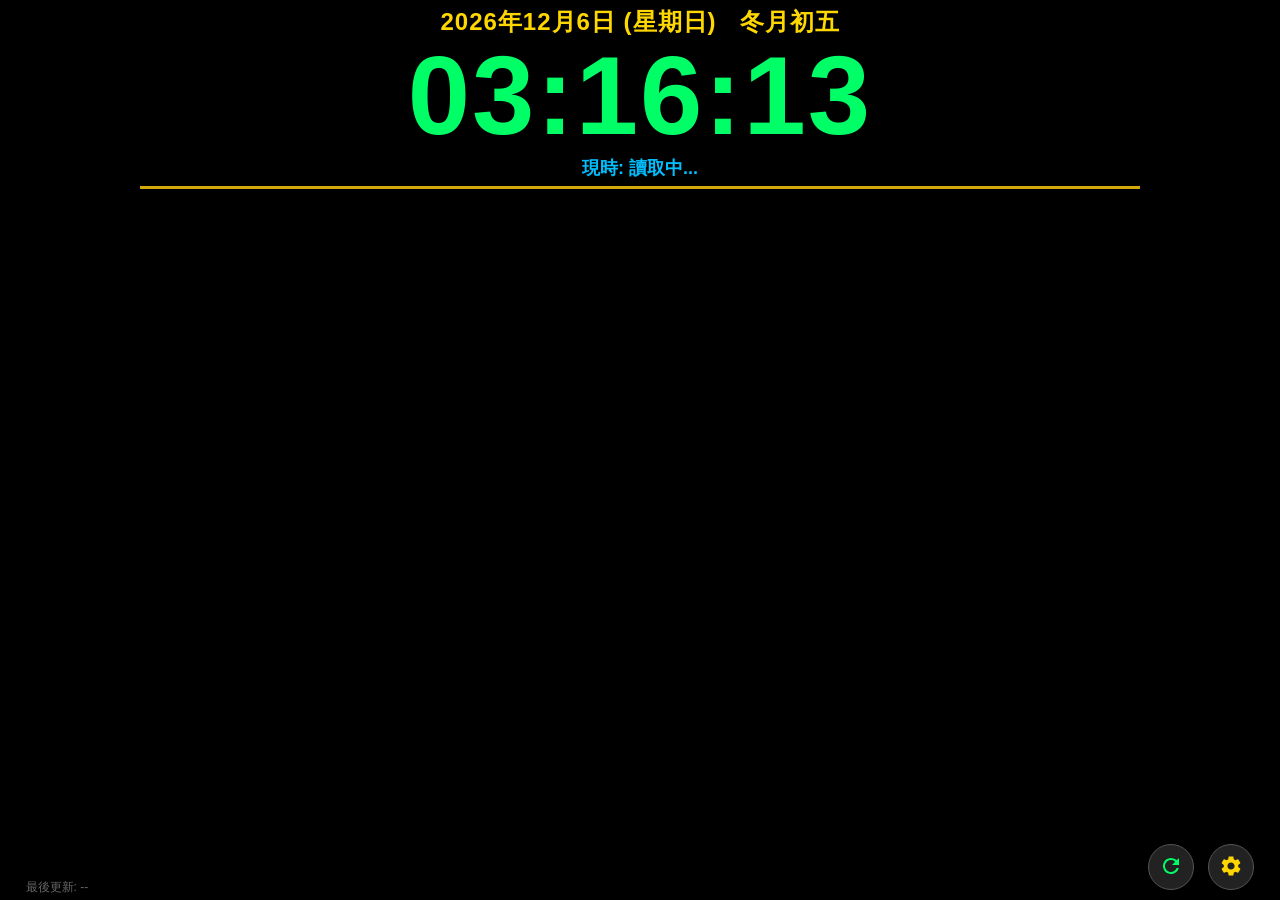
==== commit 6f9fd1be: "Update LRT.html" ====
--- a/LRT.html
+++ b/LRT.html
@@ -172,14 +172,17 @@
     left: 2%;
     font-size: 12px;
     color: #666666;
-  }
-
-  /* 底部浮動 SVG 按鈕列 */
+    z-index: 1000;
+  }
+
+  /* 底部浮動 SVG 按鈕列 (修復 iOS 9 渲染殘影) */
   .bottom-bar {
     position: fixed;
     bottom: 10px;
     right: 2%;
-    z-index: 100;
+    z-index: 1000;
+    -webkit-transform: translateZ(0);
+    transform: translateZ(0);
   }
   .svg-btn {
     display: inline-block;
@@ -213,7 +216,7 @@
     width: 100%;
     height: 100%;
     background: rgba(0, 0, 0, 0.88);
-    z-index: 999;
+    z-index: 9999;
     overflow-y: auto;
   }
   .modal-box {
@@ -633,7 +636,7 @@
 
 function updateHeaderUI() {}
 
-// 輕量農曆計算演算法 (已修正 hex 語法錯誤)
+// 輕量農曆計算演算法
 function getLunarDate(solarYear, solarMonth, solarDay) {
   var lunarInfo = [
     0x04bd8,0x04ae0,0x0a570,0x05455,0x0d260,0x0d950,0x16554,0x056a0,0x09ad0,0x055d2,
@@ -1325,1332 +1328,4 @@
 setInterval(refreshAll, 20000);
 </script>
 </body>
-</html><!DOCTYPE html>
-<html>
-<head>
-<meta charset="utf-8">
-<meta name="apple-mobile-web-app-capable" content="yes">
-<meta name="apple-mobile-web-app-status-bar-style" content="black-translucent">
-<meta name="viewport" content="width=device-width, initial-scale=1.0, maximum-scale=1.0, user-scalable=no">
-<title>輕鐵及九巴到站時間</title>
-<style>
-  html, body {
-    background-color: #000000;
-    color: #FFFFFF;
-    font-family: "Helvetica Neue", "PingFang HK", "Heiti TC", sans-serif;
-    margin: 0;
-    padding: 0;
-    top: 0;
-    left: 0;
-    right: 0;
-    bottom: 0;
-    width: 100%;
-    height: 100%;
-    overflow: hidden;
-    position: fixed;
-  }
-
-  /* 絕對置中外層容器，消除左側偏移 */
-  .main-container {
-    width: 96%;
-    max-width: 1000px;
-    margin: 0 auto;
-    padding-top: 6px;
-    padding-bottom: 70px;
-    box-sizing: border-box;
-  }
-
-  .header {
-    border-bottom: 3px solid #D3A809;
-    padding-bottom: 6px;
-    margin-bottom: 10px;
-    text-align: center;
-  }
-
-  /* 頂部日期與農曆同行政中顯示 */
-  .header-row-date {
-    text-align: center;
-    width: 100%;
-    margin-bottom: 2px;
-  }
-  .date-display {
-    font-size: 24px;
-    color: #FFD700;
-    font-weight: bold;
-    letter-spacing: 1px;
-  }
-  
-  /* 特大時鐘置頂一行 (112px) */
-  .header-row-clock {
-    text-align: center;
-    width: 100%;
-    margin-top: 2px;
-  }
-  .clock {
-    font-size: 112px;
-    color: #00FF66;
-    font-weight: bold;
-    display: inline-block;
-    line-height: 1.0;
-    letter-spacing: 2px;
-  }
-
-  /* 天氣資訊欄 (已移除屯門二字) */
-  .weather-bar {
-    text-align: center;
-    margin-top: 4px;
-    font-size: 18px;
-    color: #00BFFF;
-    font-weight: bold;
-  }
-  .weather-warn-tag {
-    display: inline-block;
-    background-color: #CC0000;
-    color: #FFFFFF;
-    padding: 1px 8px;
-    border-radius: 4px;
-    margin-left: 8px;
-    font-size: 16px;
-  }
-  .weather-ok-tag {
-    color: #00FF66;
-    margin-left: 8px;
-    font-size: 16px;
-  }
-
-  /* 區塊樣式 */
-  .section-box {
-    width: 100%;
-    margin: 0 auto 12px auto;
-    background: #111111;
-    border: 1px solid #333333;
-    border-radius: 8px;
-    padding: 8px 16px;
-    box-sizing: border-box;
-  }
-  .section-title-lrt {
-    font-size: 20px;
-    color: #00BFFF;
-    font-weight: bold;
-    margin-bottom: 4px;
-    border-bottom: 1px solid #333333;
-    padding-bottom: 3px;
-  }
-  .section-title-kmb {
-    font-size: 20px;
-    color: #FF4D4D;
-    font-weight: bold;
-    margin-bottom: 4px;
-    border-bottom: 1px solid #333333;
-    padding-bottom: 3px;
-  }
-  table {
-    width: 100%;
-    border-collapse: collapse;
-  }
-  td {
-    padding: 5px 0;
-    font-size: 28px;
-    font-weight: bold;
-    border-bottom: 1px dashed #222222;
-  }
-  tr:last-child td {
-    border-bottom: none;
-  }
-  .route {
-    width: 18%;
-    color: #FFD700;
-    text-align: left;
-  }
-  .kmb-route {
-    width: 18%;
-    color: #FF5555;
-    text-align: left;
-  }
-  .dest {
-    width: 47%;
-    color: #FFFFFF;
-    text-align: left;
-  }
-  .cars {
-    width: 15%;
-    font-size: 18px;
-    color: #AAAAAA;
-    text-align: center;
-  }
-  .train-car {
-    display: inline-block;
-    width: 26px;
-    height: 15px;
-    background-color: #FFD700;
-    border: 2px solid #FFFFFF;
-    border-radius: 3px;
-    margin: 0 2px;
-    vertical-align: middle;
-  }
-  .time {
-    width: 20%;
-    text-align: right;
-    color: #00FF66;
-  }
-  .status-bar {
-    position: fixed;
-    bottom: 4px;
-    left: 2%;
-    font-size: 12px;
-    color: #666666;
-  }
-
-  /* 底部浮動 SVG 按鈕列 */
-  .bottom-bar {
-    position: fixed;
-    bottom: 10px;
-    right: 2%;
-    z-index: 100;
-  }
-  .svg-btn {
-    display: inline-block;
-    width: 44px;
-    height: 44px;
-    background: #222222;
-    border: 1px solid #555555;
-    border-radius: 50%;
-    margin-left: 10px;
-    cursor: pointer;
-    text-align: center;
-    vertical-align: middle;
-    box-shadow: 0 2px 6px rgba(0,0,0,0.5);
-  }
-  .svg-btn svg {
-    width: 24px;
-    height: 24px;
-    margin-top: 9px;
-    fill: #FFD700;
-  }
-  .svg-btn.refresh svg {
-    fill: #00FF66;
-  }
-
-  /* 設定彈出視窗 */
-  .modal-overlay {
-    display: none;
-    position: fixed;
-    top: 0;
-    left: 0;
-    width: 100%;
-    height: 100%;
-    background: rgba(0, 0, 0, 0.88);
-    z-index: 999;
-    overflow-y: auto;
-  }
-  .modal-box {
-    background: #1A1A1A;
-    border: 2px solid #D3A809;
-    border-radius: 10px;
-    width: 88%;
-    max-width: 720px;
-    margin: 20px auto;
-    padding: 18px 22px;
-    color: #FFFFFF;
-    box-sizing: border-box;
-  }
-  .modal-title {
-    font-size: 24px;
-    font-weight: bold;
-    color: #FFD700;
-    margin-bottom: 12px;
-    border-bottom: 1px solid #444;
-    padding-bottom: 8px;
-  }
-  .sub-header {
-    font-size: 20px;
-    font-weight: bold;
-    color: #00BFFF;
-    margin: 15px 0 10px 0;
-    padding-left: 8px;
-    border-left: 4px solid #00BFFF;
-  }
-  .sub-header.kmb {
-    color: #FF5555;
-    border-left-color: #FF5555;
-  }
-  .form-group {
-    margin-bottom: 14px;
-  }
-  .form-label {
-    display: block;
-    font-size: 16px;
-    color: #CCCCCC;
-    margin-bottom: 6px;
-    font-weight: bold;
-  }
-  select, input[type="text"] {
-    width: 100%;
-    padding: 9px;
-    font-size: 18px;
-    background: #000000;
-    color: #FFFFFF;
-    border: 1px solid #555555;
-    border-radius: 6px;
-    box-sizing: border-box;
-  }
-  .chip-group {
-    overflow: hidden;
-  }
-  .chip {
-    display: inline-block;
-    background: #000000;
-    border: 1px solid #555555;
-    color: #CCCCCC;
-    padding: 7px 14px;
-    margin-right: 6px;
-    margin-bottom: 6px;
-    border-radius: 6px;
-    font-size: 17px;
-    font-weight: bold;
-    cursor: pointer;
-  }
-  .chip.active {
-    background: #D3A809;
-    color: #000000;
-    border-color: #FFD700;
-  }
-  .kmb-builder {
-    background: #111111;
-    border: 1px solid #444444;
-    border-radius: 8px;
-    padding: 12px;
-    margin-bottom: 12px;
-  }
-  .kmb-saved-item {
-    background: #222222;
-    border: 1px solid #444444;
-    border-radius: 6px;
-    padding: 8px 12px;
-    margin-bottom: 6px;
-    font-size: 18px;
-    overflow: hidden;
-  }
-  .kmb-saved-text {
-    float: left;
-    line-height: 30px;
-  }
-  .btn-del {
-    float: right;
-    background: #AA2222;
-    color: #FFFFFF;
-    border: none;
-    border-radius: 4px;
-    padding: 4px 12px;
-    font-size: 16px;
-    font-weight: bold;
-    cursor: pointer;
-  }
-  .btn-small {
-    background: #D3A809;
-    color: #000000;
-    border: none;
-    border-radius: 6px;
-    padding: 9px 16px;
-    font-size: 18px;
-    font-weight: bold;
-    cursor: pointer;
-  }
-  .btn-add-kmb {
-    background: #FF4D4D;
-    color: #FFFFFF;
-    border: none;
-    border-radius: 6px;
-    padding: 9px 18px;
-    font-size: 18px;
-    font-weight: bold;
-    cursor: pointer;
-    margin-top: 8px;
-    width: 100%;
-  }
-  .modal-actions {
-    text-align: right;
-    margin-top: 18px;
-    border-top: 1px solid #333;
-    padding-top: 14px;
-  }
-  .btn {
-    padding: 9px 20px;
-    font-size: 18px;
-    font-weight: bold;
-    border-radius: 6px;
-    border: none;
-    cursor: pointer;
-    margin-left: 8px;
-  }
-  .btn-cancel { background: #444444; color: #FFFFFF; }
-  .btn-reset { background: #8B0000; color: #FFFFFF; float: left; margin-left: 0; }
-  .btn-save { background: #00CC52; color: #000000; }
-</style>
-</head>
-<body>
-
-<div class="main-container">
-  <div class="header">
-    <div class="header-row-date">
-      <div class="date-display" id="dateDisplay">----年--月--日 (星期-) &nbsp; --</div>
-    </div>
-    <div class="header-row-clock">
-      <div class="clock" id="clock">--:--:--</div>
-    </div>
-    <div class="weather-bar" id="weatherBar">現時: 讀取中...</div>
-  </div>
-
-  <!-- 輕鐵顯示區 -->
-  <div id="lrtContent"></div>
-
-  <!-- 九巴顯示區 -->
-  <div id="kmbContent"></div>
-</div>
-
-<div class="status-bar" id="status">最後更新: --</div>
-
-<!-- 底部 SVG 按鈕列 -->
-<div class="bottom-bar">
-  <div class="svg-btn refresh" onclick="location.reload()" title="重新整理">
-    <svg viewBox="0 0 24 24"><path d="M17.65 6.35C16.2 4.9 14.21 4 12 4c-4.42 0-7.99 3.58-7.99 8s3.57 8 7.99 8c3.73 0 6.84-2.55 7.73-6h-2.08c-.82 2.33-3.04 4-5.65 4-3.31 0-6-2.69-6-6s2.69-6 6-6c1.66 0 3.14.69 4.22 1.78L13 11h7V4l-2.35 2.35z"/></svg>
-  </div>
-  <div class="svg-btn" onclick="openSettings()" title="設定">
-    <svg viewBox="0 0 24 24"><path d="M19.14 12.94c.04-.3.06-.61.06-.94 0-.32-.02-.64-.07-.94l2.03-1.58c.18-.14.23-.41.12-.61l-1.92-3.32c-.12-.22-.37-.29-.59-.22l-2.39.96c-.5-.38-1.03-.7-1.62-.94l-.36-2.54c-.04-.24-.24-.41-.48-.41h-3.84c-.24 0-.43.17-.47.41l-.36 2.54c-.59.24-1.13.57-1.62.94l-2.39-.96c-.22-.08-.47 0-.59.22L2.74 8.87c-.12.21-.08.47.12.61l2.03 1.58c-.05.3-.09.63-.09.94s.02.64.07.94l-2.03 1.58c-.18.14-.23.41-.12.61l1.92 3.32c.12.22.37.29.59.22l2.39-.96c.5.38 1.03.7 1.62.94l.36 2.54c.05.24.24.41.48.41h3.84c.24 0 .44-.17.47-.41l.36-2.54c.59-.24 1.13-.56 1.62-.94l2.39.96c.22.08.47 0 .59-.22l1.92-3.32c.12-.22.07-.47-.12-.61l-2.01-1.58zM12 15.6c-1.98 0-3.6-1.62-3.6-3.6s1.62-3.6 3.6-3.6 3.6 1.62 3.6 3.6-1.62 3.6-3.6 3.6z"/></svg>
-  </div>
-</div>
-
-<!-- 設定視窗 -->
-<div class="modal-overlay" id="settingsModal">
-  <div class="modal-box">
-    <div class="modal-title">顯示屏設定 (輕鐵 & 九巴)</div>
-
-    <!-- 顯示模式切換 -->
-    <div class="form-group">
-      <label class="form-label">畫面顯示內容：</label>
-      <div class="chip-group" id="modeChips">
-        <span class="chip active" data-mode="BOTH" onclick="selectMode('BOTH')">輕鐵 + 九巴</span>
-        <span class="chip" data-mode="LRT" onclick="selectMode('LRT')">只看輕鐵</span>
-        <span class="chip" data-mode="KMB" onclick="selectMode('KMB')">只看九巴</span>
-      </div>
-    </div>
-
-    <!-- ================= 九巴設定區 ================= -->
-    <div class="sub-header kmb">九巴 (KMB) 路線及車站設定</div>
-    <div class="kmb-builder">
-      <div class="form-group">
-        <label class="form-label">步驟 1：輸入九巴路線號碼 (例如 60M, 60X, 258D, 961)</label>
-        <div style="overflow:hidden;">
-          <input type="text" id="kmbRouteInput" placeholder="輸入路線號碼，如 258D" style="width:65%; float:left; text-transform:uppercase;">
-          <button class="btn-small" onclick="searchKmbRoute()" style="width:32%; float:right;">搜尋方向</button>
-        </div>
-        <div id="kmbSearchMsg" style="color:#FFD700; font-size:15px; margin-top:5px;"></div>
-      </div>
-
-      <div class="form-group" id="kmbDirGroup" style="display:none;">
-        <label class="form-label">步驟 2：選擇行車方向 (Direction)</label>
-        <select id="kmbDirSelect" onchange="loadKmbStops()"></select>
-      </div>
-
-      <div class="form-group" id="kmbStopGroup" style="display:none;">
-        <label class="form-label">步驟 3：選擇巴士站 (Station)</label>
-        <select id="kmbStopSelect"></select>
-        <button class="btn-add-kmb" onclick="addKmbWatch()">＋ 加入此九巴站到主畫面</button>
-      </div>
-    </div>
-
-    <div class="form-group">
-      <label class="form-label">已加入的九巴路線 / 車站：</label>
-      <div id="kmbSavedList"></div>
-    </div>
-
-    <!-- ================= 輕鐵設定區 ================= -->
-    <div class="sub-header">輕鐵 (LRT) 車站及篩選設定</div>
-    <div class="form-group">
-      <label class="form-label">1. 選擇輕鐵站：</label>
-      <select id="stationSelect"></select>
-    </div>
-
-    <div class="form-group">
-      <label class="form-label">2. 顯示月台 (不選代表全部)：</label>
-      <div class="chip-group" id="platformChips">
-        <span class="chip" data-plat="1" onclick="toggleChip(this)">1 號月台</span>
-        <span class="chip" data-plat="2" onclick="toggleChip(this)">2 號月台</span>
-        <span class="chip" data-plat="3" onclick="toggleChip(this)">3 號月台</span>
-        <span class="chip" data-plat="4" onclick="toggleChip(this)">4 號月台</span>
-        <span class="chip" data-plat="5" onclick="toggleChip(this)">5 號月台</span>
-        <span class="chip" data-plat="6" onclick="toggleChip(this)">6 號月台</span>
-        <span class="chip" data-plat="7" onclick="toggleChip(this)">7 號月台</span>
-      </div>
-    </div>
-
-    <div class="form-group">
-      <label class="form-label">3. 篩選輕鐵路線 (用逗號分隔，留空顯示全部)：</label>
-      <input type="text" id="routeInput" placeholder="例如: 505, 507, 751">
-      <div class="chip-group" id="quickRouteChips" style="margin-top: 6px;"></div>
-    </div>
-
-    <div class="form-group">
-      <label class="form-label">4. 輕鐵車卡數目篩選：</label>
-      <div class="chip-group" id="carLengthChips">
-        <span class="chip active" data-len="0" onclick="selectCarLen(0)">全部</span>
-        <span class="chip" data-len="1" onclick="selectCarLen(1)">只看單卡 (1卡)</span>
-        <span class="chip" data-len="2" onclick="selectCarLen(2)">只看拖卡 (2卡)</span>
-      </div>
-    </div>
-
-    <div class="form-group">
-      <label class="form-label">5. 每月台 / 每路線最多顯示班次：</label>
-      <select id="maxRowsSelect">
-        <option value="2">2 班車</option>
-        <option value="3">3 班車 (推薦)</option>
-        <option value="4">4 班車</option>
-      </select>
-    </div>
-
-    <div class="modal-actions">
-      <button class="btn btn-reset" onclick="resetFilters()">重置全部</button>
-      <button class="btn btn-cancel" onclick="closeSettings()">取消</button>
-      <button class="btn btn-save" onclick="saveSettings()">儲存並套用</button>
-    </div>
-  </div>
-</div>
-
-<script>
-var STATIONS = [
-  {id: "270", name: "安定 (On Ting)"},
-  {id: "275", name: "友愛 (Yau Oi)"},
-  {id: "280", name: "市中心 (Town Centre)"},
-  {id: "260", name: "豐景園 (Goodview Garden)"},
-  {id: "250", name: "屯門泳池 (Tuen Mun Swimming Pool)"},
-  {id: "240", name: "兆麟 (Siu Lun)"},
-  {id: "265", name: "三聖 (Sam Shing)"},
-  {id: "1",   name: "屯門碼頭 (Tuen Mun Ferry Pier)"},
-  {id: "10",  name: "美樂 (Melody Garden)"},
-  {id: "15",  name: "蝴蝶 (Wu Tip)"},
-  {id: "20",  name: "輕鐵車廠 (Light Rail Depot)"},
-  {id: "30",  name: "龍門 (Lung Mun)"},
-  {id: "40",  name: "青山村 (Tsing Shan Tsuen)"},
-  {id: "50",  name: "青雲 (Tsing Wun)"},
-  {id: "60",  name: "建安 (Kin On)"},
-  {id: "295", name: "屯門 (Tuen Mun)"},
-  {id: "300", name: "杯渡 (Pui To)"},
-  {id: "310", name: "何福堂 (Ho Fuk Tong)"},
-  {id: "320", name: "新墟 (San Hui)"},
-  {id: "330", name: "景峰 (Prime View)"},
-  {id: "340", name: "鳳地 (Fung Tei)"},
-  {id: "70",  name: "河田 (Ho Tin)"},
-  {id: "75",  name: "蔡意橋 (Choy Yee Bridge)"},
-  {id: "80",  name: "澤豐 (Affluence)"},
-  {id: "90",  name: "屯門醫院 (Tuen Mun Hospital)"},
-  {id: "100", name: "兆康 (Siu Hong)"},
-  {id: "110", name: "麒麟 (Kei Lun)"},
-  {id: "120", name: "青松 (Ching Chung)"},
-  {id: "130", name: "建生 (Kin Sang)"},
-  {id: "140", name: "田景 (Tin King)"},
-  {id: "150", name: "良景 (Leung King)"},
-  {id: "160", name: "新圍 (San Wai)"},
-  {id: "170", name: "石排 (Shek Pai)"},
-  {id: "180", name: "山景(北) (Shan King North)"},
-  {id: "190", name: "山景(南) (Shan King South)"},
-  {id: "200", name: "鳴琴 (Ming Kum)"},
-  {id: "212", name: "大興(北) (Tai Hing North)"},
-  {id: "220", name: "大興(南) (Tai Hing South)"},
-  {id: "230", name: "銀圍 (Ngan Wai)"},
-  {id: "350", name: "藍地 (Lam Tei)"},
-  {id: "360", name: "泥圍 (Nai Wai)"},
-  {id: "370", name: "鍾屋村 (Chung Uk Tsuen)"},
-  {id: "380", name: "洪水橋 (Hung Shui Kiu)"},
-  {id: "390", name: "塘坊村 (Tong Fong Tsuen)"},
-  {id: "400", name: "屏山 (Ping Shan)"},
-  {id: "425", name: "坑尾村 (Hang Mei Tsuen)"},
-  {id: "430", name: "天水圍 (Tin Shui Wai)"},
-  {id: "435", name: "天慈 (Tin Tsz)"},
-  {id: "445", name: "天耀 (Tin Yiu)"},
-  {id: "448", name: "樂湖 (Locwood)"},
-  {id: "450", name: "天湖 (Tin Wu)"},
-  {id: "455", name: "銀座 (Ginza)"},
-  {id: "460", name: "天瑞 (Tin Shui)"},
-  {id: "468", name: "頌富 (Chung Fu)"},
-  {id: "480", name: "天富 (Tin Fu)"},
-  {id: "490", name: "翠湖 (Chestwood)"},
-  {id: "500", name: "天榮 (Tin Wing)"},
-  {id: "510", name: "天悅 (Tin Yuet)"},
-  {id: "520", name: "天秀 (Tin Sau)"},
-  {id: "530", name: "濕地公園 (Wetland Park)"},
-  {id: "540", name: "天恒 (Tin Heng)"},
-  {id: "550", name: "天逸 (Tin Yat)"},
-  {id: "560", name: "水邊圍 (Shui Pin Wai)"},
-  {id: "570", name: "豐年路 (Fung Nin Road)"},
-  {id: "580", name: "康樂路 (Hong Lok Road)"},
-  {id: "590", name: "大棠路 (Tai Tong Road)"},
-  {id: "600", name: "元朗 (Yuen Long)"}
-];
-
-var ALL_ROUTES = ["505", "507", "610", "614", "614P", "615", "615P", "751", "705", "706", "761P"];
-var WEEKDAYS = ["日", "一", "二", "三", "四", "五", "六"];
-
-var config = {
-  displayMode: "BOTH",
-  stationId: "270",
-  platforms: [],
-  routes: [],
-  carLength: 0,
-  maxRows: 3,
-  kmbWatches: []
-};
-
-var tempKmbDirections = [];
-var tempKmbStops = [];
-var kmbEtaCache = {};
-var stopNameCache = {};
-
-var weatherState = {
-  currentTemp: "--",
-  minTemp: "--",
-  maxTemp: "--",
-  warnings: []
-};
-
-function loadConfig() {
-  try {
-    var saved = localStorage.getItem("lrt_kmb_config_v2");
-    if (saved) {
-      var parsed = JSON.parse(saved);
-      config.displayMode = parsed.displayMode || "BOTH";
-      config.stationId = parsed.stationId || "270";
-      config.platforms = parsed.platforms || [];
-      config.routes = parsed.routes || [];
-      config.carLength = parsed.carLength || 0;
-      config.maxRows = parsed.maxRows || 3;
-      config.kmbWatches = parsed.kmbWatches || [];
-    }
-  } catch (e) {}
-}
-
-function saveConfigToStorage() {
-  try {
-    localStorage.setItem("lrt_kmb_config_v2", JSON.stringify(config));
-  } catch (e) {}
-}
-
-function getStationName(id) {
-  for (var i = 0; i < STATIONS.length; i++) {
-    if (STATIONS[i].id === id) return STATIONS[i].name.split(" ")[0] + "站";
-  }
-  return "車站 " + id;
-}
-
-function initSettingsUI() {
-  var sel = document.getElementById("stationSelect");
-  var opts = "";
-  for (var i = 0; i < STATIONS.length; i++) {
-    opts += '<option value="' + STATIONS[i].id + '">' + STATIONS[i].name + '</option>';
-  }
-  sel.innerHTML = opts;
-
-  var rChips = document.getElementById("quickRouteChips");
-  var rHtml = "";
-  for (var j = 0; j < ALL_ROUTES.length; j++) {
-    var r = ALL_ROUTES[j];
-    rHtml += '<span class="chip" onclick="toggleRouteQuick(\'' + r + '\')" id="qroute_' + r + '">' + r + '</span>';
-  }
-  rChips.innerHTML = rHtml;
-}
-
-function updateHeaderUI() {}
-
-// 輕量農曆計算演算法 (不帶「農曆」二字)
-function getLunarDate(solarYear, solarMonth, solarDay) {
-  var lunarInfo = [
-    0x04bd8,0x04ae0,0x0a570,0x05455,0x0d260,0x0d950,0x16554,0x056a0,0x09ad0,0x055d2,
-    0x04ae0,0x0a5b6,0x0a4d0,0x0d250,0x1d255,0x0b540,0x0d6a0,0x0ada2,0x095b0,0x14977,
-    0x04970,0x0a4b0,0x0b4b5,0x06a50,0x06d40,0x1ab54,0x02b60,0x09570,0x052f2,0x04970,
-    0x06566,0x0d4a0,0x0ea50,0x06e95,0x05ad0,0x02b60,0x186e3,0x092e0,0x1c8d7,0x0c950,
-    0x0d4a0,0x1d8a6,0x0b550,0x056a0,0x1a5b4,0x025d0,0x092d0,0x0d2b2,0x0a950,0x0b557,
-    0x06ca0,0x0b550,0x15355,0x04da0,0x0a5d0,0x14573,0x052d0,0x0a9a8,0x0e950,0x06aa0,
-    0x0aea6,0x0ab50,0x04b60,0x0aae4,0x0a570,0x05260,0x0f263,0x0d950,0x05b57,0x056a0,
-    0x096d0,0x04dd5,0x04ad0,0x0a4d0,0x0d4d4,0x0d250,0x0d558,0x0b540,0x0b6a0,0x195a6,
-    0x095b0,0x049b0,0x0a974,0x0a4b0,0x0b270,0x1b255,0x06a50,0x06d40,0x0af46,0x0ab60,
-    0x09570,0x04af5,0x04970,0x064b0,0x074a3,0x0ea50,0x06b58,0x055c0,0x0ab60,0x096d5,
-    0x092e0,0x0c960,0x0d954,0x0d4a0,0x0da50,0x07552,0x056a0,0x0a6b7,0x034a0,0x0b4d0,
-    0x16a43,0x04950,0x0a950,0x0b4a4,0x0b550,0x0b5a0,0x155a2,0x064b0,0x025d0,0x0a2d8,
-    0x0a950,0x0b404,0x06b50,0x0ad50,0x05b52,0x04b60,0x0a6e3,0x0a4e0,0x0d260,0x0ea65,
-    0x0d530,0x05aa0,0x076a3,0x096d0,0x04bd8,0x04ad0,0x0a4d0,0x1d0b6,0x0d250,0x0d520,
-    0x0dd45,0x0b5a0,0x056d0,0x055b2,0x049b0,0x0a577,0x0a4b0,0x0aa50,1b255,0x06d20,
-    0x0ada0,0x14b63
-  ];
-  
-  var baseDate = new Date(1900, 0, 31);
-  var objDate = new Date(solarYear, solarMonth - 1, solarDay);
-  var offset = Math.floor((objDate - baseDate) / 86400000);
-  
-  var days = 0, leapMonth = 0, temp = 0;
-  for (var i = 1900; i < 2100 && offset > 0; i++) {
-    temp = getLunarYearDays(i);
-    offset -= temp;
-    if (offset < 0) { offset += temp; break; }
-  }
-  var year = i;
-  
-  leapMonth = getLeapMonth(year);
-  var isLeap = false;
-  for (var i = 1; i < 13 && offset > 0; i++) {
-    if (leapMonth > 0 && i === (leapMonth + 1) && !isLeap) {
-      --i; isLeap = true;
-      temp = getLeapMonthDays(year);
-    } else {
-      temp = getMonthDays(year, i);
-    }
-    if (isLeap && i === (leapMonth + 1)) isLeap = false;
-    offset -= temp;
-  }
-  if (offset === 0 && leapMonth > 0 && i === leapMonth + 1) {
-    if (isLeap) isLeap = false;
-    else isLeap = true;
-  }
-  if (offset < 0) { offset += temp; --i; }
-  var month = i;
-  var day = offset + 1;
-  
-  var monthsName = ["正", "二", "三", "四", "五", "六", "七", "八", "九", "十", "冬", "臘"];
-  var daysName = ["初一", "初二", "初三", "初四", "初五", "初六", "初七", "初八", "初九", "初十",
-                  "十一", "十二", "十三", "十四", "十五", "十六", "十七", "十八", "十九", "二十",
-                  "廿一", "廿二", "廿三", "廿四", "廿五", "廿六", "廿七", "廿八", "廿九", "三十"];
-  
-  function getLunarYearDays(y) {
-    var sum = 348;
-    for (var k = 0x8000; k > 0x8; k >>= 1) {
-      sum += (lunarInfo[y - 1900] & k) ? 1 : 0;
-    }
-    return sum + getLeapMonthDays(y);
-  }
-  function getLeapMonth(y) { return (lunarInfo[y - 1900] & 0xf); }
-  function getLeapMonthDays(y) {
-    if (getLeapMonth(y)) return (lunarInfo[y - 1900] & 0x10000) ? 30 : 29;
-    return 0;
-  }
-  function getMonthDays(y, m) {
-    return (lunarInfo[y - 1900] & (0x10000 >> m)) ? 30 : 29;
-  }
-  
-  var mStr = (isLeap ? "閏" : "") + monthsName[month - 1] + "月";
-  var dStr = daysName[day - 1];
-  return mStr + dStr;
-}
-
-// 渲染頂部天氣列 (已移除「屯門」二字)
-function renderWeatherBar() {
-  var html = "現時: " + weatherState.currentTemp + "°C (最低 " + weatherState.minTemp + "°C / 最高 " + weatherState.maxTemp + "°C)";
-  if (weatherState.warnings.length > 0) {
-    for (var i = 0; i < weatherState.warnings.length; i++) {
-      html += '<span class="weather-warn-tag">⚠️ ' + weatherState.warnings[i] + '</span>';
-    }
-  } else {
-    html += '<span class="weather-ok-tag">✓ 無特別天氣警告</span>';
-  }
-  document.getElementById("weatherBar").innerHTML = html;
-}
-
-// 採用香港天文台官方 Open Data API
-function fetchWeatherInfo() {
-  var ts = new Date().getTime();
-
-  var xhr1 = new XMLHttpRequest();
-  xhr1.open("GET", "https://data.weather.gov.hk/weatherAPI/opendata/weather.php?dataType=rhrread&lang=tc&t=" + ts, true);
-  xhr1.onreadystatechange = function() {
-    if (xhr1.readyState === 4 && xhr1.status === 200) {
-      try {
-        var data = JSON.parse(xhr1.responseText);
-        if (data && data.temperature && data.temperature.data) {
-          var list = data.temperature.data;
-          var found = false;
-          for (var i = 0; i < list.length; i++) {
-            if (list[i].place === "屯門") {
-              weatherState.currentTemp = list[i].value;
-              found = true;
-              break;
-            }
-          }
-          if (!found && list.length > 0) {
-            weatherState.currentTemp = list[0].value;
-          }
-        }
-        if (data && data.mintempFrom00To09 && data.mintempFrom00To09.value) {
-          weatherState.minTemp = data.mintempFrom00To09.value;
-        }
-        renderWeatherBar();
-      } catch (e) {}
-    }
-  };
-  xhr1.send();
-
-  var xhr2 = new XMLHttpRequest();
-  xhr2.open("GET", "https://data.weather.gov.hk/weatherAPI/opendata/weather.php?dataType=fnd&lang=tc&t=" + ts, true);
-  xhr2.onreadystatechange = function() {
-    if (xhr2.readyState === 4 && xhr2.status === 200) {
-      try {
-        var data = JSON.parse(xhr2.responseText);
-        if (data && data.weatherForecast && data.weatherForecast.length > 0) {
-          var today = data.weatherForecast[0];
-          if (today.forecastMintemp && today.forecastMintemp.value !== undefined) {
-            weatherState.minTemp = today.forecastMintemp.value;
-          }
-          if (today.forecastMaxtemp && today.forecastMaxtemp.value !== undefined) {
-            weatherState.maxTemp = today.forecastMaxtemp.value;
-          }
-          renderWeatherBar();
-        }
-      } catch (e) {}
-    }
-  };
-  xhr2.send();
-
-  var xhr3 = new XMLHttpRequest();
-  xhr3.open("GET", "https://data.weather.gov.hk/weatherAPI/opendata/weather.php?dataType=warnsum&lang=tc&t=" + ts, true);
-  xhr3.onreadystatechange = function() {
-    if (xhr3.readyState === 4 && xhr3.status === 200) {
-      try {
-        var data = JSON.parse(xhr3.responseText);
-        var activeWarnings = [];
-        if (data) {
-          for (var key in data) {
-            if (data.hasOwnProperty(key) && data[key] && data[key].name) {
-              var wObj = data[key];
-              var wText = wObj.type ? (wObj.type + (wObj.name.indexOf(wObj.type) === -1 ? " " + wObj.name : "")) : wObj.name;
-              activeWarnings.push(wText);
-            }
-          }
-        }
-        weatherState.warnings = activeWarnings;
-        renderWeatherBar();
-      } catch (e) {}
-    }
-  };
-  xhr3.send();
-}
-
-function searchKmbRoute() {
-  var route = document.getElementById("kmbRouteInput").value.replace(/\s+/g, "").toUpperCase();
-  document.getElementById("kmbRouteInput").value = route;
-  if (!route) {
-    document.getElementById("kmbSearchMsg").innerHTML = "請輸入九巴路線號碼！";
-    return;
-  }
-
-  document.getElementById("kmbSearchMsg").innerHTML = "正在搜尋路線 " + route + " 的方向...";
-  document.getElementById("kmbDirGroup").style.display = "none";
-  document.getElementById("kmbStopGroup").style.display = "none";
-  tempKmbDirections = [];
-
-  checkKmbBound(route, "outbound", function() {
-    checkKmbBound(route, "inbound", function() {
-      if (tempKmbDirections.length === 0) {
-        document.getElementById("kmbSearchMsg").innerHTML = "找不到九巴路線 " + route + "，請確認號碼是否正確。";
-      } else {
-        document.getElementById("kmbSearchMsg").innerHTML = "";
-        var dirSel = document.getElementById("kmbDirSelect");
-        var opts = "";
-        for (var i = 0; i < tempKmbDirections.length; i++) {
-          var d = tempKmbDirections[i];
-          opts += '<option value="' + i + '">往 ' + d.dest_tc + ' (由 ' + d.orig_tc + ' 開出)</option>';
-        }
-        dirSel.innerHTML = opts;
-        document.getElementById("kmbDirGroup").style.display = "block";
-        loadKmbStops();
-      }
-    });
-  });
-}
-
-function checkKmbBound(route, directionStr, callback) {
-  var xhr = new XMLHttpRequest();
-  var url = "https://data.etabus.gov.hk/v1/transport/kmb/route/" + route + "/" + directionStr + "/1";
-  xhr.open("GET", url, true);
-  xhr.onreadystatechange = function() {
-    if (xhr.readyState === 4) {
-      if (xhr.status === 200) {
-        try {
-          var res = JSON.parse(xhr.responseText);
-          if (res && res.data && res.data.route) {
-            tempKmbDirections.push({
-              route: res.data.route,
-              bound: res.data.bound,
-              dirStr: directionStr,
-              serviceType: res.data.service_type || "1",
-              orig_tc: res.data.orig_tc,
-              dest_tc: res.data.dest_tc
-            });
-          }
-        } catch (e) {}
-      }
-      callback();
-    }
-  };
-  xhr.send();
-}
-
-function loadKmbStops() {
-  var idx = parseInt(document.getElementById("kmbDirSelect").value, 10);
-  var dirObj = tempKmbDirections[idx];
-  if (!dirObj) return;
-
-  document.getElementById("kmbSearchMsg").innerHTML = "正在載入車站列表...";
-  document.getElementById("kmbStopGroup").style.display = "none";
-
-  var xhr = new XMLHttpRequest();
-  var url = "https://data.etabus.gov.hk/v1/transport/kmb/route-stop/" + dirObj.route + "/" + dirObj.dirStr + "/" + dirObj.serviceType;
-  xhr.open("GET", url, true);
-  xhr.onreadystatechange = function() {
-    if (xhr.readyState === 4) {
-      if (xhr.status === 200) {
-        try {
-          var res = JSON.parse(xhr.responseText);
-          var list = res.data || [];
-          if (list.length === 0) {
-            document.getElementById("kmbSearchMsg").innerHTML = "此方向暫無車站資料";
-            return;
-          }
-          fetchStopNamesSequentially(list, dirObj);
-        } catch (e) {
-          document.getElementById("kmbSearchMsg").innerHTML = "解析車站失敗";
-        }
-      } else {
-        document.getElementById("kmbSearchMsg").innerHTML = "讀取車站失敗";
-      }
-    }
-  };
-  xhr.send();
-}
-
-function fetchStopNamesSequentially(routeStopList, dirObj) {
-  tempKmbStops = [];
-  var total = routeStopList.length;
-  var completed = 0;
-
-  for (var i = 0; i < total; i++) {
-    (function(index) {
-      var item = routeStopList[index];
-      var stopId = item.stop;
-      if (stopNameCache[stopId]) {
-        tempKmbStops[index] = { seq: item.seq, stopId: stopId, name_tc: stopNameCache[stopId] };
-        completed++;
-        if (completed === total) finishKmbStopsRender();
-      } else {
-        var xhr = new XMLHttpRequest();
-        xhr.open("GET", "https://data.etabus.gov.hk/v1/transport/kmb/stop/" + stopId, true);
-        xhr.onreadystatechange = function() {
-          if (xhr.readyState === 4) {
-            var nameTc = stopId;
-            if (xhr.status === 200) {
-              try {
-                var sData = JSON.parse(xhr.responseText);
-                if (sData && sData.data && sData.data.name_tc) {
-                  nameTc = sData.data.name_tc;
-                  stopNameCache[stopId] = nameTc;
-                }
-              } catch (e) {}
-            }
-            tempKmbStops[index] = { seq: item.seq, stopId: stopId, name_tc: nameTc };
-            completed++;
-            if (completed === total) finishKmbStopsRender();
-          }
-        };
-        xhr.send();
-      }
-    })(i);
-  }
-}
-
-function finishKmbStopsRender() {
-  document.getElementById("kmbSearchMsg").innerHTML = "";
-  var stopSel = document.getElementById("kmbStopSelect");
-  var opts = "";
-  for (var i = 0; i < tempKmbStops.length; i++) {
-    var s = tempKmbStops[i];
-    if (s) {
-      opts += '<option value="' + i + '">' + s.seq + '. ' + s.name_tc + '</option>';
-    }
-  }
-  stopSel.innerHTML = opts;
-  document.getElementById("kmbStopGroup").style.display = "block";
-}
-
-function addKmbWatch() {
-  var dirIdx = parseInt(document.getElementById("kmbDirSelect").value, 10);
-  var stopIdx = parseInt(document.getElementById("kmbStopSelect").value, 10);
-  var dirObj = tempKmbDirections[dirIdx];
-  var stopObj = tempKmbStops[stopIdx];
-  if (!dirObj || !stopObj) return;
-
-  var cleanStopName = stopObj.name_tc.replace(/\s*\([A-Z0-9]+\)\s*$/, "");
-
-  config.kmbWatches.push({
-    route: dirObj.route,
-    bound: dirObj.bound,
-    serviceType: dirObj.serviceType,
-    stopId: stopObj.stopId,
-    stopName: cleanStopName,
-    destName: dirObj.dest_tc
-  });
-
-  renderSavedKmbList();
-  document.getElementById("kmbSearchMsg").innerHTML = "已加入：" + dirObj.route + " 往" + dirObj.dest_tc + " (" + cleanStopName + ")";
-}
-
-function removeKmbWatch(index) {
-  config.kmbWatches.splice(index, 1);
-  renderSavedKmbList();
-}
-
-function renderSavedKmbList() {
-  var container = document.getElementById("kmbSavedList");
-  if (!config.kmbWatches || config.kmbWatches.length === 0) {
-    container.innerHTML = '<div style="color:#777; font-size:16px;">尚未加入任何九巴路線 (可在上方搜尋並加入)</div>';
-    return;
-  }
-  var html = "";
-  for (var i = 0; i < config.kmbWatches.length; i++) {
-    var w = config.kmbWatches[i];
-    html += '<div class="kmb-saved-item">';
-    html += '<div class="kmb-saved-text"><strong style="color:#FF5555;">' + w.route + '</strong> 往 ' + w.destName + ' ＠ <span style="color:#FFD700;">' + w.stopName + '</span></div>';
-    html += '<button class="btn-del" onclick="removeKmbWatch(' + i + ')">刪除</button>';
-    html += '</div>';
-  }
-  container.innerHTML = html;
-}
-
-function selectMode(mode) {
-  var mChips = document.getElementById("modeChips").getElementsByTagName("span");
-  for (var i = 0; i < mChips.length; i++) {
-    mChips[i].className = (mChips[i].getAttribute("data-mode") === mode) ? "chip active" : "chip";
-  }
-}
-
-function openSettings() {
-  selectMode(config.displayMode);
-  document.getElementById("stationSelect").value = config.stationId;
-  document.getElementById("maxRowsSelect").value = String(config.maxRows);
-
-  var pChips = document.getElementById("platformChips").getElementsByTagName("span");
-  for (var i = 0; i < pChips.length; i++) {
-    var pVal = pChips[i].getAttribute("data-plat");
-    pChips[i].className = arrayContains(config.platforms, pVal) ? "chip active" : "chip";
-  }
-
-  document.getElementById("routeInput").value = config.routes.join(", ");
-  syncQuickRouteChips();
-  selectCarLen(config.carLength);
-  renderSavedKmbList();
-
-  document.getElementById("settingsModal").style.display = "block";
-}
-
-function closeSettings() {
-  document.getElementById("settingsModal").style.display = "none";
-}
-
-function toggleChip(el) {
-  el.className = (el.className.indexOf("active") !== -1) ? "chip" : "chip active";
-}
-
-function selectCarLen(len) {
-  var cChips = document.getElementById("carLengthChips").getElementsByTagName("span");
-  for (var i = 0; i < cChips.length; i++) {
-    var val = parseInt(cChips[i].getAttribute("data-len"), 10);
-    cChips[i].className = (val === len) ? "chip active" : "chip";
-  }
-}
-
-function parseRouteInput() {
-  var raw = document.getElementById("routeInput").value.toUpperCase();
-  var parts = raw.split(",");
-  var clean = [];
-  for (var i = 0; i < parts.length; i++) {
-    var s = parts[i].replace(/^\s+|\s+$/g, "");
-    if (s && !arrayContains(clean, s)) clean.push(s);
-  }
-  return clean;
-}
-
-function syncQuickRouteChips() {
-  var currentRoutes = parseRouteInput();
-  for (var i = 0; i < ALL_ROUTES.length; i++) {
-    var r = ALL_ROUTES[i];
-    var el = document.getElementById("qroute_" + r);
-    if (el) el.className = arrayContains(currentRoutes, r) ? "chip active" : "chip";
-  }
-}
-
-function toggleRouteQuick(routeNo) {
-  var currentRoutes = parseRouteInput();
-  var nextRoutes = [];
-  var found = false;
-  for (var i = 0; i < currentRoutes.length; i++) {
-    if (currentRoutes[i] === routeNo) found = true;
-    else nextRoutes.push(currentRoutes[i]);
-  }
-  if (!found) nextRoutes.push(routeNo);
-  document.getElementById("routeInput").value = nextRoutes.join(", ");
-  syncQuickRouteChips();
-}
-
-function resetFilters() {
-  selectMode("BOTH");
-  var pChips = document.getElementById("platformChips").getElementsByTagName("span");
-  for (var i = 0; i < pChips.length; i++) pChips[i].className = "chip";
-  document.getElementById("routeInput").value = "";
-  syncQuickRouteChips();
-  selectCarLen(0);
-  document.getElementById("maxRowsSelect").value = "3";
-  config.kmbWatches = [];
-  renderSavedKmbList();
-}
-
-function saveSettings() {
-  var mChips = document.getElementById("modeChips").getElementsByTagName("span");
-  for (var m = 0; m < mChips.length; m++) {
-    if (mChips[m].className.indexOf("active") !== -1) {
-      config.displayMode = mChips[m].getAttribute("data-mode");
-    }
-  }
-
-  config.stationId = document.getElementById("stationSelect").value;
-
-  var selectedPlats = [];
-  var pChips = document.getElementById("platformChips").getElementsByTagName("span");
-  for (var i = 0; i < pChips.length; i++) {
-    if (pChips[i].className.indexOf("active") !== -1) {
-      selectedPlats.push(pChips[i].getAttribute("data-plat"));
-    }
-  }
-  config.platforms = selectedPlats;
-  config.routes = parseRouteInput();
-
-  var cChips = document.getElementById("carLengthChips").getElementsByTagName("span");
-  for (var j = 0; j < cChips.length; j++) {
-    if (cChips[j].className.indexOf("active") !== -1) {
-      config.carLength = parseInt(cChips[j].getAttribute("data-len"), 10);
-    }
-  }
-
-  config.maxRows = parseInt(document.getElementById("maxRowsSelect").value, 10) || 3;
-
-  saveConfigToStorage();
-  updateHeaderUI();
-  closeSettings();
-  refreshAll();
-}
-
-function arrayContains(arr, val) {
-  if (!arr) return false;
-  for (var i = 0; i < arr.length; i++) {
-    if (String(arr[i]).toUpperCase() === String(val).toUpperCase()) return true;
-  }
-  return false;
-}
-
-function updateClock() {
-  var now = new Date();
-  var yyyy = now.getFullYear();
-  var mm = now.getMonth() + 1;
-  var dd = now.getDate();
-  var dayStr = WEEKDAYS[now.getDay()];
-  
-  // 陽曆與農曆在同一行顯示，且不帶「農曆」二字
-  document.getElementById("dateDisplay").innerHTML = yyyy + "年" + mm + "月" + dd + "日 (星期" + dayStr + ") &nbsp; " + getLunarDate(yyyy, mm, dd);
-
-  var h = ("0" + now.getHours()).slice(-2);
-  var m = ("0" + now.getMinutes()).slice(-2);
-  var s = ("0" + now.getSeconds()).slice(-2);
-  document.getElementById("clock").innerHTML = h + ":" + m + ":" + s;
-}
-
-function refreshAll() {
-  fetchWeatherInfo();
-  if (config.displayMode === "KMB") {
-    document.getElementById("lrtContent").innerHTML = "";
-  } else {
-    fetchLrtSchedule();
-  }
-
-  if (config.displayMode === "LRT") {
-    document.getElementById("kmbContent").innerHTML = "";
-  } else {
-    fetchAllKmbEta();
-  }
-}
-
-function fetchLrtSchedule() {
-  var xhr = new XMLHttpRequest();
-  var url = "https://rt.data.gov.hk/v1/transport/mtr/lrt/getSchedule?station_id=" + config.stationId + "&t=" + new Date().getTime();
-  xhr.open("GET", url, true);
-  xhr.onreadystatechange = function() {
-    if (xhr.readyState === 4 && xhr.status === 200) {
-      try {
-        var data = JSON.parse(xhr.responseText);
-        renderLrtData(data);
-        document.getElementById("status").innerHTML = "最後更新: " + data.system_time;
-      } catch (e) {}
-    }
-  };
-  xhr.send();
-}
-
-function renderLrtData(data) {
-  if (!data || !data.platform_list || data.platform_list.length === 0) {
-    document.getElementById("lrtContent").innerHTML = '<div class="section-box">暫無輕鐵班次資料</div>';
-    return;
-  }
-
-  var html = "";
-  for (var i = 0; i < data.platform_list.length; i++) {
-    var plat = data.platform_list[i];
-    var platIdStr = String(plat.platform_id);
-
-    if (config.platforms.length > 0 && !arrayContains(config.platforms, platIdStr)) continue;
-
-    html += '<div class="section-box">';
-    html += '<div class="section-title-lrt">輕鐵 ' + getStationName(config.stationId) + ' - ' + platIdStr + ' 號月台</div>';
-    html += '<table>';
-
-    var filteredRoutes = [];
-    if (plat.route_list && plat.route_list.length > 0) {
-      for (var j = 0; j < plat.route_list.length; j++) {
-        var r = plat.route_list[j];
-        if (config.routes.length > 0 && !arrayContains(config.routes, r.route_no)) continue;
-        if (config.carLength > 0 && r.train_length !== config.carLength) continue;
-        filteredRoutes.push(r);
-      }
-    }
-
-    if (filteredRoutes.length > 0) {
-      var maxRows = Math.min(filteredRoutes.length, config.maxRows);
-      for (var k = 0; k < maxRows; k++) {
-        var item = filteredRoutes[k];
-        var carHtml = "";
-        if (item.train_length === 2) {
-          carHtml = '<span class="train-car"></span><span class="train-car"></span>';
-        } else if (item.train_length === 1) {
-          carHtml = '<span class="train-car"></span>';
-        }
-        html += '<tr>';
-        html += '<td class="route">' + item.route_no + '</td>';
-        html += '<td class="dest">往 ' + (item.dest_ch || "") + '</td>';
-        html += '<td class="cars">' + carHtml + '</td>';
-        html += '<td class="time">' + (item.time_ch || "-") + '</td>';
-        html += '</tr>';
-      }
-    } else {
-      html += '<tr><td colspan="4" style="color:#777;font-size:22px;">沒有符合條件的班次</td></tr>';
-    }
-    html += '</table></div>';
-  }
-  document.getElementById("lrtContent").innerHTML = html;
-}
-
-function fetchAllKmbEta() {
-  if (!config.kmbWatches || config.kmbWatches.length === 0) {
-    if (config.displayMode === "KMB") {
-      document.getElementById("kmbContent").innerHTML = '<div class="section-box"><div style="font-size:24px;color:#FFD700;">請點擊右下角的設定按鈕加入九巴路線及車站</div></div>';
-    } else {
-      document.getElementById("kmbContent").innerHTML = "";
-    }
-    return;
-  }
-
-  var total = config.kmbWatches.length;
-  var done = 0;
-
-  for (var i = 0; i < total; i++) {
-    (function(idx) {
-      var w = config.kmbWatches[idx];
-      var xhr = new XMLHttpRequest();
-      var url = "https://data.etabus.gov.hk/v1/transport/kmb/eta/" + w.stopId + "/" + w.route + "/" + w.serviceType + "?t=" + new Date().getTime();
-      xhr.open("GET", url, true);
-      xhr.onreadystatechange = function() {
-        if (xhr.readyState === 4) {
-          if (xhr.status === 200) {
-            try {
-              var res = JSON.parse(xhr.responseText);
-              var list = res.data || [];
-              var matching = [];
-              for (var j = 0; j < list.length; j++) {
-                if (list[j].dir === w.bound && list[j].eta) {
-                  matching.push(list[j]);
-                }
-              }
-              kmbEtaCache[idx] = matching;
-            } catch (e) {
-              kmbEtaCache[idx] = [];
-            }
-          }
-          done++;
-          if (done === total) {
-            renderKmbData();
-            var now = new Date();
-            document.getElementById("status").innerHTML = "最後更新: " + ("0"+now.getHours()).slice(-2) + ":" + ("0"+now.getMinutes()).slice(-2) + ":" + ("0"+now.getSeconds()).slice(-2);
-          }
-        }
-      };
-      xhr.send();
-    })(i);
-  }
-}
-
-function formatKmbMinutes(etaIsoStr) {
-  var etaTime = Date.parse(etaIsoStr);
-  if (isNaN(etaTime)) return "-";
-  var nowTime = new Date().getTime();
-  var diffMin = Math.floor((etaTime - nowTime) / 60000);
-  if (diffMin <= 0) return "即將抵達";
-  return diffMin + " 分鐘";
-}
-
-function renderKmbData() {
-  var html = '<div class="section-box">';
-  html += '<div class="section-title-kmb">九巴即時班次 (KMB)</div>';
-  html += '<table>';
-
-  for (var i = 0; i < config.kmbWatches.length; i++) {
-    var w = config.kmbWatches[i];
-    var etas = kmbEtaCache[i] || [];
-
-    if (etas.length > 0) {
-      var maxRows = Math.min(etas.length, config.maxRows);
-      for (var k = 0; k < maxRows; k++) {
-        var item = etas[k];
-        var minStr = formatKmbMinutes(item.eta);
-        var rmks = item.rmk_tc ? item.rmk_tc : (k === 0 ? "頭班" : "隨後");
-        html += '<tr>';
-        html += '<td class="kmb-route">' + w.route + '</td>';
-        html += '<td class="dest">往 ' + w.destName + ' <span style="font-size:18px;color:#FFD700;">(' + w.stopName + ')</span></td>';
-        html += '<td class="cars">' + rmks + '</td>';
-        html += '<td class="time">' + minStr + '</td>';
-        html += '</tr>';
-      }
-    } else {
-      html += '<tr>';
-      html += '<td class="kmb-route">' + w.route + '</td>';
-      html += '<td class="dest">往 ' + w.destName + ' <span style="font-size:18px;color:#FFD700;">(' + w.stopName + ')</span></td>';
-      html += '<td class="cars" colspan="2" style="text-align:right;color:#777;">暫無班次</td>';
-      html += '</tr>';
-    }
-  }
-
-  html += '</table></div>';
-  document.getElementById("kmbContent").innerHTML = html;
-}
-
-document.getElementById("routeInput").onkeyup = syncQuickRouteChips;
-
-loadConfig();
-initSettingsUI();
-updateHeaderUI();
-updateClock();
-setInterval(updateClock, 1000);
-refreshAll();
-setInterval(refreshAll, 20000);
-</script>
-</body>
 </html>
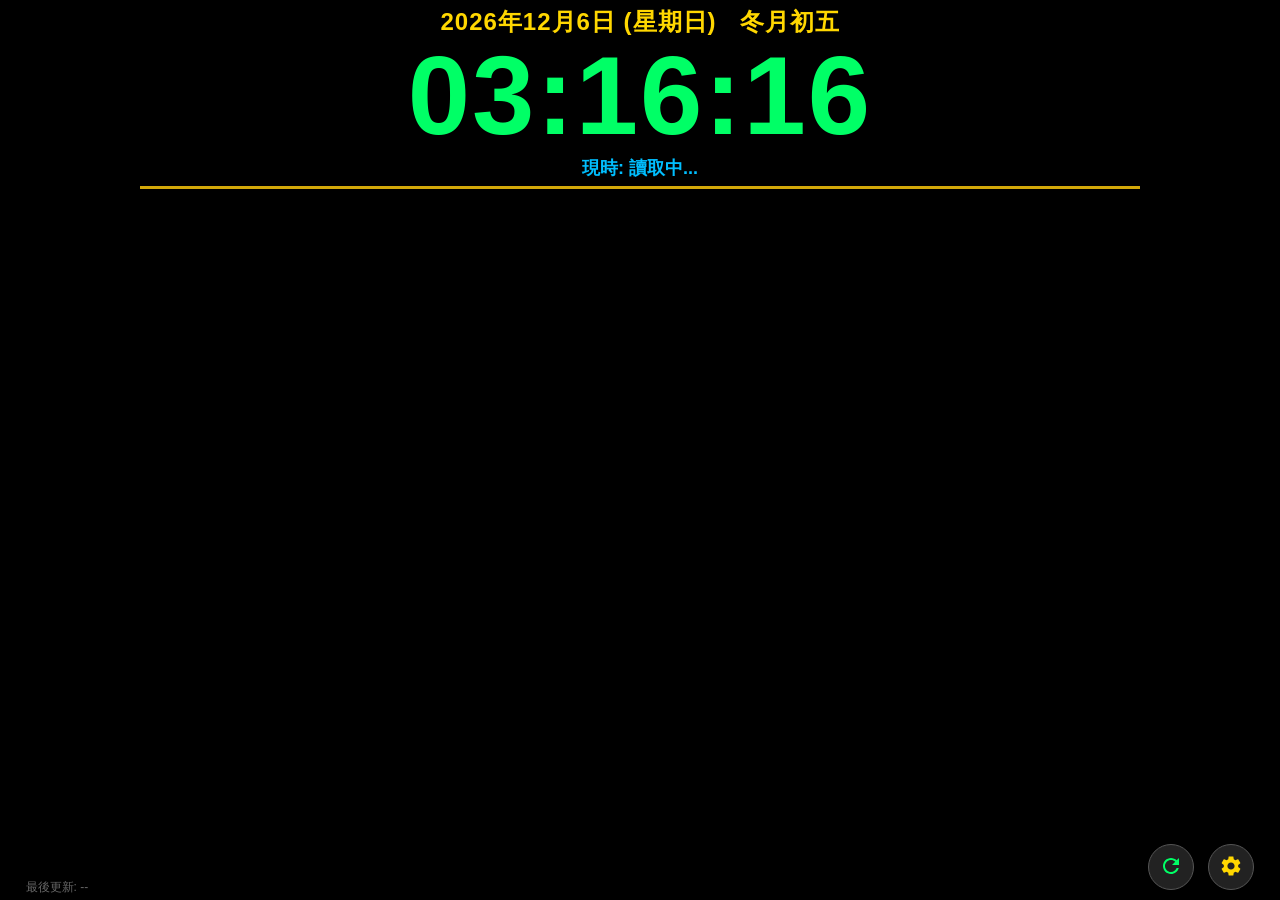
==== commit 8175698b: "Update LRT.html" ====
--- a/LRT.html
+++ b/LRT.html
@@ -53,14 +53,13 @@
     letter-spacing: 1px;
   }
   
-  /* 特大時鐘置頂一行 (112px) */
+  /* 特大時鐘置頂一行 */
   .header-row-clock {
     text-align: center;
     width: 100%;
     margin-top: 2px;
   }
   .clock {
-    font-size: 112px;
     color: #00FF66;
     font-weight: bold;
     display: inline-block;
@@ -175,7 +174,7 @@
     z-index: 1000;
   }
 
-  /* 底部浮動 SVG 按鈕列 (修復 iOS 9 渲染殘影) */
+  /* 底部浮動 SVG 按鈕列 */
   .bottom-bar {
     position: fixed;
     bottom: 10px;
@@ -481,6 +480,18 @@
         <option value="2">2 班車</option>
         <option value="3">3 班車 (推薦)</option>
         <option value="4">4 班車</option>
+      </select>
+    </div>
+
+    <!-- ================= 時鐘文字大小設定 ================= -->
+    <div class="sub-header">時鐘顯示設定</div>
+    <div class="form-group">
+      <label class="form-label">時鐘文字大小：</label>
+      <select id="clockSizeSelect">
+        <option value="80px">標準 (80px)</option>
+        <option value="112px">特大 (112px，推薦)</option>
+        <option value="140px">極大 (140px)</option>
+        <option value="170px">震撼超大 (170px)</option>
       </select>
     </div>
 
@@ -573,7 +584,8 @@
   routes: [],
   carLength: 0,
   maxRows: 3,
-  kmbWatches: []
+  kmbWatches: [],
+  clockSize: "112px"
 };
 
 var tempKmbDirections = [];
@@ -590,7 +602,7 @@
 
 function loadConfig() {
   try {
-    var saved = localStorage.getItem("lrt_kmb_config_v2");
+    var saved = localStorage.getItem("lrt_kmb_config_v3");
     if (saved) {
       var parsed = JSON.parse(saved);
       config.displayMode = parsed.displayMode || "BOTH";
@@ -600,13 +612,17 @@
       config.carLength = parsed.carLength || 0;
       config.maxRows = parsed.maxRows || 3;
       config.kmbWatches = parsed.kmbWatches || [];
+      config.clockSize = parsed.clockSize || "112px";
     }
   } catch (e) {}
+  
+  // 套用時鐘字體大小
+  document.getElementById("clock").style.fontSize = config.clockSize;
 }
 
 function saveConfigToStorage() {
   try {
-    localStorage.setItem("lrt_kmb_config_v2", JSON.stringify(config));
+    localStorage.setItem("lrt_kmb_config_v3", JSON.stringify(config));
   } catch (e) {}
 }
 
@@ -1007,6 +1023,7 @@
   selectMode(config.displayMode);
   document.getElementById("stationSelect").value = config.stationId;
   document.getElementById("maxRowsSelect").value = String(config.maxRows);
+  document.getElementById("clockSizeSelect").value = config.clockSize;
 
   var pChips = document.getElementById("platformChips").getElementsByTagName("span");
   for (var i = 0; i < pChips.length; i++) {
@@ -1079,6 +1096,7 @@
   syncQuickRouteChips();
   selectCarLen(0);
   document.getElementById("maxRowsSelect").value = "3";
+  document.getElementById("clockSizeSelect").value = "112px";
   config.kmbWatches = [];
   renderSavedKmbList();
 }
@@ -1111,6 +1129,10 @@
   }
 
   config.maxRows = parseInt(document.getElementById("maxRowsSelect").value, 10) || 3;
+  config.clockSize = document.getElementById("clockSizeSelect").value;
+
+  // 套用時鐘大小
+  document.getElementById("clock").style.fontSize = config.clockSize;
 
   saveConfigToStorage();
   updateHeaderUI();
